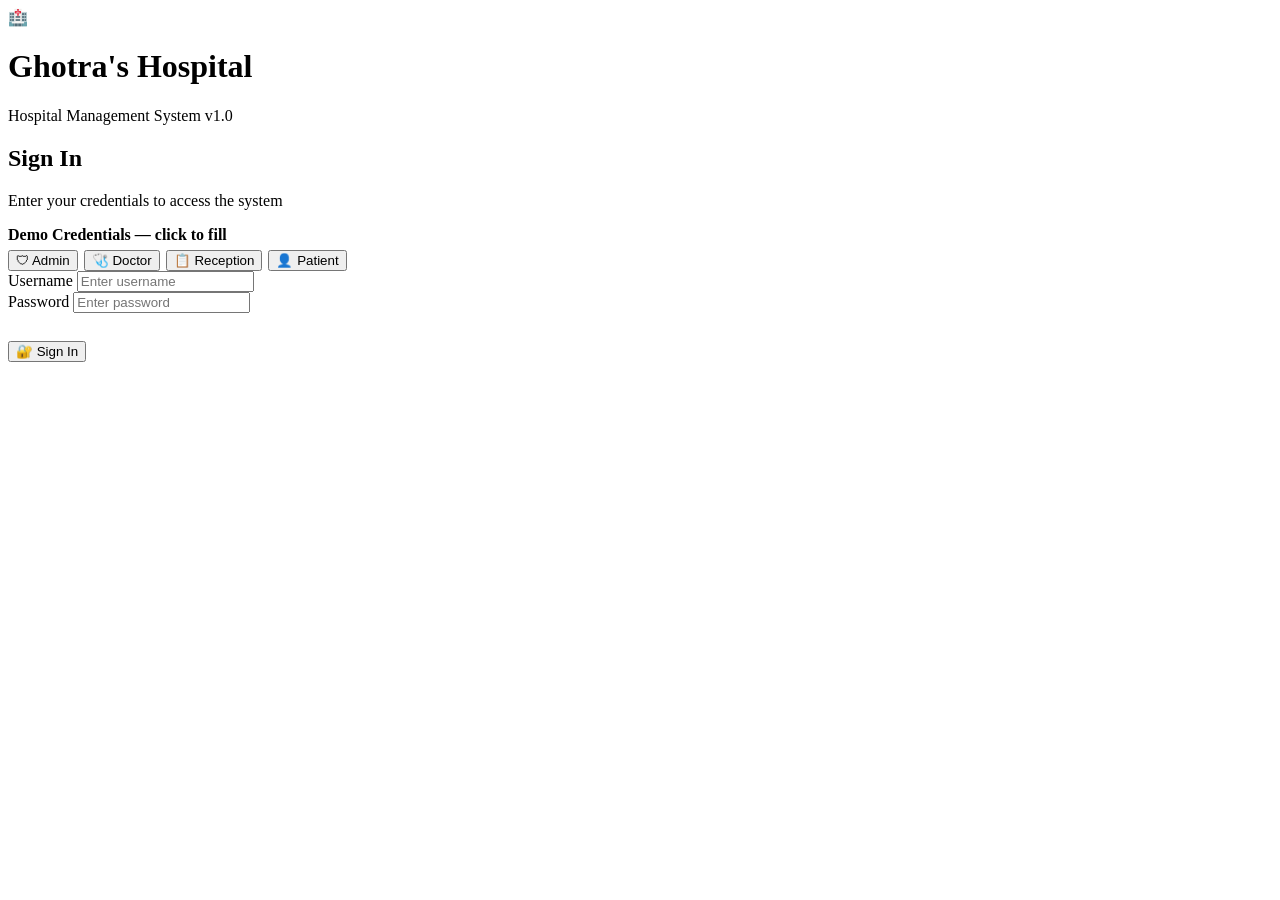
==== index.html @ 7134c450 "Add files via upload" ====
<!DOCTYPE html>
<html lang="en">
<head>
  <meta charset="UTF-8">
  <meta name="viewport" content="width=device-width, initial-scale=1.0">
  <title>Ghotra's Hospital — HMS</title>
  <meta name="description" content="Ghotra's Hospital Management System — managing patients, doctors, appointments and billing.">
  <link rel="stylesheet" href="css/style.css">
</head>
<body>

<!-- ═══════════════════ LOGIN ═══════════════════ -->
<div id="login-screen">
  <div class="login-card">
    <div class="login-logo">
      <div class="logo-icon">🏥</div>
      <div>
        <h1>Ghotra's Hospital</h1>
        <span>Hospital Management System v1.0</span>
      </div>
    </div>
    <h2>Sign In</h2>
    <p>Enter your credentials to access the system</p>

    <div class="demo-creds">
      <strong>Demo Credentials — click to fill</strong>
      <div style="display:flex;flex-wrap:wrap;gap:6px;margin-top:6px">
        <button class="btn btn-outline btn-sm demo-btn" data-user="admin"     data-pass="admin123">🛡 Admin</button>
        <button class="btn btn-outline btn-sm demo-btn" data-user="dr.sharma" data-pass="doctor123">🩺 Doctor</button>
        <button class="btn btn-outline btn-sm demo-btn" data-user="reception" data-pass="reception123">📋 Reception</button>
        <button class="btn btn-outline btn-sm demo-btn" data-user="patient1"  data-pass="patient123">👤 Patient</button>
      </div>
    </div>

    <form id="login-form">
      <div class="form-group">
        <label for="login-username">Username</label>
        <input id="login-username" class="form-control" type="text" placeholder="Enter username" autocomplete="username">
      </div>
      <div class="form-group">
        <label for="login-password">Password</label>
        <input id="login-password" class="form-control" type="password" placeholder="Enter password" autocomplete="current-password">
      </div>
      <div id="login-error" style="color:var(--danger);font-size:13px;margin-bottom:10px;min-height:18px"></div>
      <button type="submit" class="btn btn-primary btn-full">🔐 Sign In</button>
    </form>
  </div>
</div>

<!-- ═══════════════════ MAIN APP ═══════════════════ -->
<div id="main-app" style="display:none">

  <!-- Sidebar -->
  <nav id="sidebar"></nav>

  <!-- Topbar -->
  <header id="topbar">
    <button id="menu-toggle" class="btn btn-outline btn-sm" style="display:none" aria-label="Menu">☰</button>
    <span class="topbar-title">🏥 Ghotra's Hospital</span>
    <div class="topbar-actions">
      <span style="font-size:13px;color:var(--muted)">Logged in as:</span>
      <span id="topbar-user" style="font-size:13px;font-weight:600;color:var(--primary)"></span>
    </div>
  </header>

  <!-- Page Content -->
  <main id="content"></main>
</div>

<!-- Toast Container -->
<div id="toast-container"></div>

<!-- Scripts — order matters -->
<script src="js/data.js"></script>
<script src="js/auth.js"></script>
<script src="js/views_admin.js"></script>
<script src="js/views_doctor_recep.js"></script>
<script src="js/views_patient_bridge.js"></script>
<script src="js/app.js"></script>
</body>
</html>
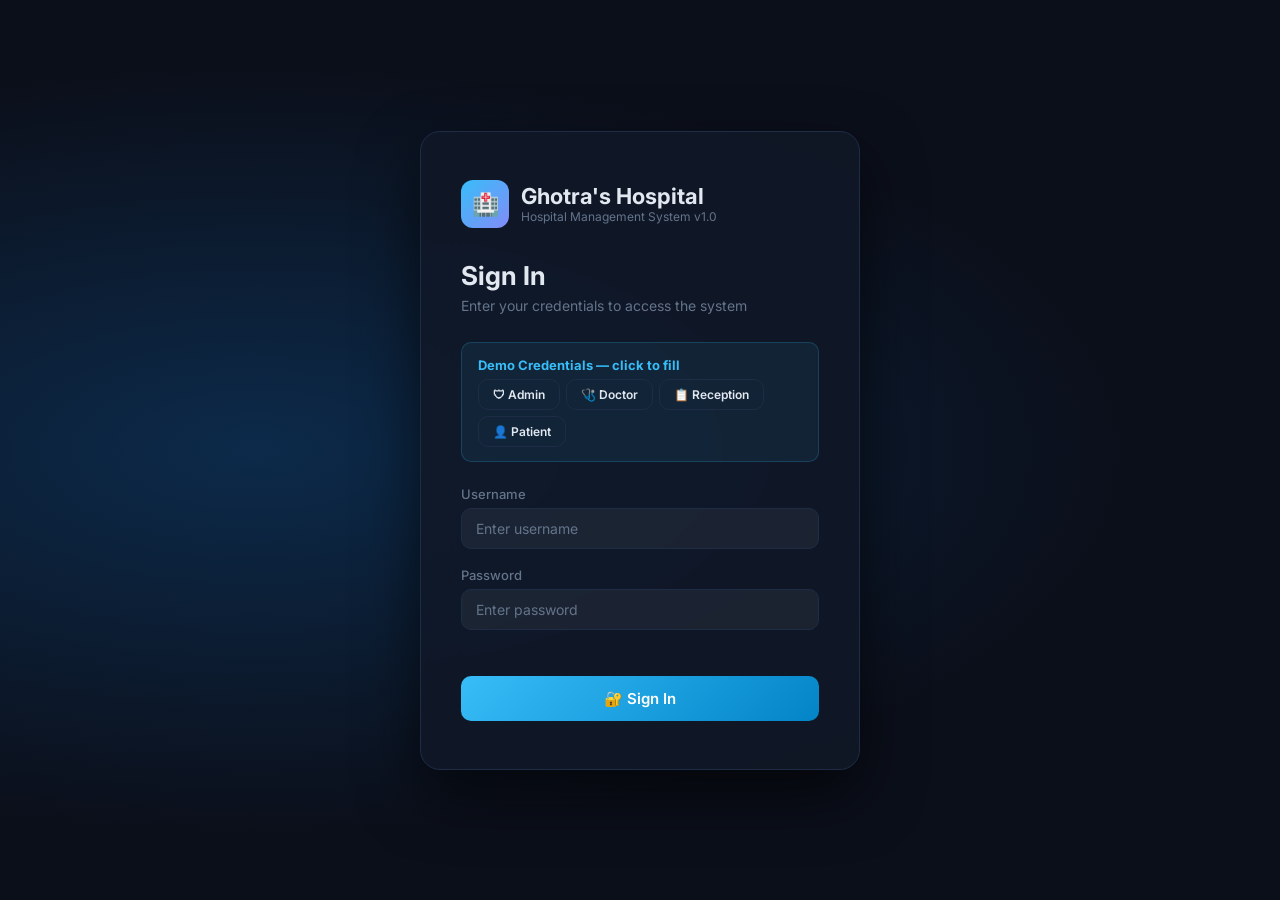
==== commit 1bd90136: "Add files via upload" ====
--- a/index.html
+++ b/index.html
@@ -1,81 +1,2349 @@
-<!DOCTYPE html>
+﻿<!DOCTYPE html>
 <html lang="en">
+
 <head>
   <meta charset="UTF-8">
   <meta name="viewport" content="width=device-width, initial-scale=1.0">
   <title>Ghotra's Hospital — HMS</title>
-  <meta name="description" content="Ghotra's Hospital Management System — managing patients, doctors, appointments and billing.">
-  <link rel="stylesheet" href="css/style.css">
+  <meta name="description" content="Ghotra's Hospital Management System">
+  <style>
+    @import url('https://fonts.googleapis.com/css2?family=Inter:wght@300;400;500;600;700;800&display=swap');
+
+    *,
+    *::before,
+    *::after {
+      box-sizing: border-box;
+      margin: 0;
+      padding: 0;
+    }
+
+    :root {
+      --bg: #0b0f1a;
+      --surface: #111827;
+      --surface2: #1a2236;
+      --border: #1e2d45;
+      --primary: #38bdf8;
+      --primary-d: #0284c7;
+      --accent: #818cf8;
+      --success: #34d399;
+      --warning: #fbbf24;
+      --danger: #f87171;
+      --text: #e2e8f0;
+      --muted: #64748b;
+      --sidebar-w: 240px;
+    }
+
+    body {
+      font-family: 'Inter', sans-serif;
+      background: var(--bg);
+      color: var(--text);
+      min-height: 100vh;
+    }
+
+    /* â”€â”€ Login â”€â”€â”€â”€â”€â”€â”€â”€â”€â”€â”€â”€â”€â”€â”€â”€â”€â”€â”€â”€â”€â”€â”€â”€â”€â”€â”€â”€â”€â”€â”€â”€â”€â”€â”€â”€â”€â”€â”€ */
+    #login-screen {
+      min-height: 100vh;
+      display: flex;
+      align-items: center;
+      justify-content: center;
+      background: radial-gradient(ellipse at 20% 50%, #0c2a4a 0%, #0b0f1a 60%),
+        radial-gradient(ellipse at 80% 20%, #1a103a 0%, transparent 60%);
+    }
+
+    .login-card {
+      background: rgba(17, 24, 39, 0.85);
+      border: 1px solid var(--border);
+      border-radius: 20px;
+      padding: 48px 40px;
+      width: 100%;
+      max-width: 440px;
+      backdrop-filter: blur(20px);
+      box-shadow: 0 25px 60px rgba(0, 0, 0, 0.6);
+    }
+
+    .login-logo {
+      display: flex;
+      align-items: center;
+      gap: 12px;
+      margin-bottom: 32px;
+    }
+
+    .login-logo .logo-icon {
+      width: 48px;
+      height: 48px;
+      background: linear-gradient(135deg, var(--primary), var(--accent));
+      border-radius: 12px;
+      display: flex;
+      align-items: center;
+      justify-content: center;
+      font-size: 22px;
+    }
+
+    .login-logo h1 {
+      font-size: 22px;
+      font-weight: 700;
+      color: var(--text);
+    }
+
+    .login-logo span {
+      font-size: 12px;
+      color: var(--muted);
+      display: block;
+    }
+
+    .login-card h2 {
+      font-size: 26px;
+      font-weight: 700;
+      margin-bottom: 6px;
+    }
+
+    .login-card p {
+      color: var(--muted);
+      font-size: 14px;
+      margin-bottom: 28px;
+    }
+
+    .demo-creds {
+      background: rgba(56, 189, 248, 0.07);
+      border: 1px solid rgba(56, 189, 248, 0.2);
+      border-radius: 10px;
+      padding: 14px 16px;
+      margin-bottom: 24px;
+      font-size: 13px;
+    }
+
+    .demo-creds strong {
+      color: var(--primary);
+      display: block;
+      margin-bottom: 6px;
+    }
+
+    .demo-creds span {
+      color: var(--muted);
+      line-height: 1.8;
+    }
+
+    .demo-creds code {
+      color: var(--text);
+      background: rgba(255, 255, 255, 0.07);
+      padding: 1px 5px;
+      border-radius: 4px;
+    }
+
+    /* â”€â”€ Forms â”€â”€â”€â”€â”€â”€â”€â”€â”€â”€â”€â”€â”€â”€â”€â”€â”€â”€â”€â”€â”€â”€â”€â”€â”€â”€â”€â”€â”€â”€â”€â”€â”€â”€â”€â”€â”€â”€â”€ */
+    .form-group {
+      margin-bottom: 18px;
+    }
+
+    .form-group label {
+      display: block;
+      font-size: 13px;
+      font-weight: 500;
+      color: var(--muted);
+      margin-bottom: 6px;
+    }
+
+    .form-control {
+      width: 100%;
+      background: rgba(255, 255, 255, 0.05);
+      border: 1px solid var(--border);
+      border-radius: 10px;
+      padding: 11px 14px;
+      color: var(--text);
+      font-size: 14px;
+      font-family: inherit;
+      transition: border-color .2s, box-shadow .2s;
+      outline: none;
+    }
+
+    .form-control:focus {
+      border-color: var(--primary);
+      box-shadow: 0 0 0 3px rgba(56, 189, 248, 0.15);
+    }
+
+    .form-control::placeholder {
+      color: var(--muted);
+    }
+
+    select.form-control option {
+      background: var(--surface);
+    }
+
+    .form-row {
+      display: grid;
+      grid-template-columns: 1fr 1fr;
+      gap: 16px;
+    }
+
+    /* â”€â”€ Buttons â”€â”€â”€â”€â”€â”€â”€â”€â”€â”€â”€â”€â”€â”€â”€â”€â”€â”€â”€â”€â”€â”€â”€â”€â”€â”€â”€â”€â”€â”€â”€â”€â”€â”€â”€â”€â”€â”€ */
+    .btn {
+      display: inline-flex;
+      align-items: center;
+      gap: 7px;
+      padding: 10px 20px;
+      border-radius: 10px;
+      font-size: 14px;
+      font-weight: 600;
+      cursor: pointer;
+      border: none;
+      font-family: inherit;
+      transition: all .2s;
+      text-decoration: none;
+      white-space: nowrap;
+    }
+
+    .btn-primary {
+      background: linear-gradient(135deg, var(--primary), var(--primary-d));
+      color: #fff;
+    }
+
+    .btn-primary:hover {
+      transform: translateY(-1px);
+      box-shadow: 0 6px 20px rgba(56, 189, 248, 0.35);
+    }
+
+    .btn-success {
+      background: linear-gradient(135deg, var(--success), #059669);
+      color: #fff;
+    }
+
+    .btn-success:hover {
+      transform: translateY(-1px);
+      box-shadow: 0 6px 20px rgba(52, 211, 153, 0.35);
+    }
+
+    .btn-danger {
+      background: linear-gradient(135deg, var(--danger), #dc2626);
+      color: #fff;
+    }
+
+    .btn-danger:hover {
+      transform: translateY(-1px);
+      box-shadow: 0 6px 20px rgba(248, 113, 113, 0.35);
+    }
+
+    .btn-warning {
+      background: linear-gradient(135deg, var(--warning), #d97706);
+      color: #111;
+    }
+
+    .btn-outline {
+      background: transparent;
+      border: 1px solid var(--border);
+      color: var(--text);
+    }
+
+    .btn-outline:hover {
+      border-color: var(--primary);
+      color: var(--primary);
+    }
+
+    .btn-sm {
+      padding: 7px 14px;
+      font-size: 12px;
+    }
+
+    .btn-full {
+      width: 100%;
+      justify-content: center;
+      padding: 13px;
+      font-size: 15px;
+    }
+
+    /* â”€â”€ Layout â”€â”€â”€â”€â”€â”€â”€â”€â”€â”€â”€â”€â”€â”€â”€â”€â”€â”€â”€â”€â”€â”€â”€â”€â”€â”€â”€â”€â”€â”€â”€â”€â”€â”€â”€â”€â”€â”€â”€ */
+    #main-app {
+      display: flex;
+      min-height: 100vh;
+    }
+
+    #sidebar {
+      width: var(--sidebar-w);
+      background: var(--surface);
+      border-right: 1px solid var(--border);
+      display: flex;
+      flex-direction: column;
+      position: fixed;
+      top: 0;
+      left: 0;
+      height: 100vh;
+      overflow-y: auto;
+      z-index: 100;
+      transition: transform .3s;
+    }
+
+    .sidebar-logo {
+      padding: 24px 20px 16px;
+      display: flex;
+      align-items: center;
+      gap: 10px;
+      border-bottom: 1px solid var(--border);
+    }
+
+    .sidebar-logo .logo-icon {
+      width: 36px;
+      height: 36px;
+      background: linear-gradient(135deg, var(--primary), var(--accent));
+      border-radius: 9px;
+      display: flex;
+      align-items: center;
+      justify-content: center;
+      font-size: 16px;
+    }
+
+    .sidebar-logo h2 {
+      font-size: 15px;
+      font-weight: 700;
+    }
+
+    .sidebar-logo span {
+      font-size: 10px;
+      color: var(--muted);
+      display: block;
+    }
+
+    .sidebar-section {
+      padding: 16px 12px 4px;
+    }
+
+    .sidebar-section-label {
+      font-size: 10px;
+      font-weight: 700;
+      color: var(--muted);
+      text-transform: uppercase;
+      letter-spacing: .08em;
+      padding: 0 8px 8px;
+    }
+
+    .nav-link {
+      display: flex;
+      align-items: center;
+      gap: 10px;
+      padding: 10px 12px;
+      border-radius: 9px;
+      color: var(--muted);
+      font-size: 13.5px;
+      font-weight: 500;
+      cursor: pointer;
+      transition: all .2s;
+      border: none;
+      background: none;
+      width: 100%;
+      text-align: left;
+    }
+
+    .nav-link:hover {
+      background: rgba(255, 255, 255, 0.05);
+      color: var(--text);
+    }
+
+    .nav-link.active {
+      background: rgba(56, 189, 248, 0.12);
+      color: var(--primary);
+    }
+
+    .nav-link .nav-icon {
+      font-size: 16px;
+      width: 20px;
+      text-align: center;
+    }
+
+    .sidebar-bottom {
+      margin-top: auto;
+      padding: 16px 12px;
+      border-top: 1px solid var(--border);
+    }
+
+    .user-card {
+      display: flex;
+      align-items: center;
+      gap: 10px;
+      padding: 8px;
+      border-radius: 9px;
+    }
+
+    .user-avatar {
+      width: 36px;
+      height: 36px;
+      border-radius: 50%;
+      background: linear-gradient(135deg, var(--primary), var(--accent));
+      display: flex;
+      align-items: center;
+      justify-content: center;
+      font-size: 14px;
+      font-weight: 700;
+      flex-shrink: 0;
+    }
+
+    .user-info .user-name {
+      font-size: 13px;
+      font-weight: 600;
+    }
+
+    .user-info .user-role {
+      font-size: 11px;
+      color: var(--muted);
+      text-transform: capitalize;
+    }
+
+    #topbar {
+      position: fixed;
+      top: 0;
+      left: var(--sidebar-w);
+      right: 0;
+      height: 64px;
+      background: rgba(11, 15, 26, 0.85);
+      backdrop-filter: blur(12px);
+      border-bottom: 1px solid var(--border);
+      display: flex;
+      align-items: center;
+      padding: 0 28px;
+      gap: 16px;
+      z-index: 50;
+    }
+
+    .topbar-title {
+      font-size: 18px;
+      font-weight: 700;
+      flex: 1;
+    }
+
+    .topbar-actions {
+      display: flex;
+      align-items: center;
+      gap: 12px;
+    }
+
+    #content {
+      margin-left: var(--sidebar-w);
+      margin-top: 64px;
+      padding: 28px;
+      flex: 1;
+    }
+
+    /* â”€â”€ Cards â”€â”€â”€â”€â”€â”€â”€â”€â”€â”€â”€â”€â”€â”€â”€â”€â”€â”€â”€â”€â”€â”€â”€â”€â”€â”€â”€â”€â”€â”€â”€â”€â”€â”€â”€â”€â”€â”€â”€â”€ */
+    .card {
+      background: var(--surface);
+      border: 1px solid var(--border);
+      border-radius: 14px;
+      padding: 24px;
+      margin-bottom: 20px;
+    }
+
+    .card-header {
+      display: flex;
+      align-items: center;
+      justify-content: space-between;
+      margin-bottom: 20px;
+    }
+
+    .card-title {
+      font-size: 16px;
+      font-weight: 700;
+    }
+
+    .stat-grid {
+      display: grid;
+      grid-template-columns: repeat(auto-fit, minmax(200px, 1fr));
+      gap: 16px;
+      margin-bottom: 24px;
+    }
+
+    .stat-card {
+      background: var(--surface);
+      border: 1px solid var(--border);
+      border-radius: 14px;
+      padding: 22px;
+      display: flex;
+      align-items: center;
+      gap: 16px;
+      transition: transform .2s;
+    }
+
+    .stat-card:hover {
+      transform: translateY(-2px);
+    }
+
+    .stat-icon {
+      width: 52px;
+      height: 52px;
+      border-radius: 12px;
+      display: flex;
+      align-items: center;
+      justify-content: center;
+      font-size: 22px;
+      flex-shrink: 0;
+    }
+
+    .stat-icon.blue {
+      background: rgba(56, 189, 248, 0.15);
+    }
+
+    .stat-icon.purple {
+      background: rgba(129, 140, 248, 0.15);
+    }
+
+    .stat-icon.green {
+      background: rgba(52, 211, 153, 0.15);
+    }
+
+    .stat-icon.yellow {
+      background: rgba(251, 191, 36, 0.15);
+    }
+
+    .stat-icon.red {
+      background: rgba(248, 113, 113, 0.15);
+    }
+
+    .stat-val {
+      font-size: 28px;
+      font-weight: 800;
+    }
+
+    .stat-label {
+      font-size: 12px;
+      color: var(--muted);
+      margin-top: 2px;
+    }
+
+    /* â”€â”€ Tables â”€â”€â”€â”€â”€â”€â”€â”€â”€â”€â”€â”€â”€â”€â”€â”€â”€â”€â”€â”€â”€â”€â”€â”€â”€â”€â”€â”€â”€â”€â”€â”€â”€â”€â”€â”€â”€â”€â”€ */
+    .table-wrap {
+      overflow-x: auto;
+    }
+
+    table {
+      width: 100%;
+      border-collapse: collapse;
+      font-size: 13.5px;
+    }
+
+    th {
+      padding: 10px 14px;
+      text-align: left;
+      font-size: 11px;
+      font-weight: 700;
+      color: var(--muted);
+      text-transform: uppercase;
+      letter-spacing: .06em;
+      border-bottom: 1px solid var(--border);
+      white-space: nowrap;
+    }
+
+    td {
+      padding: 12px 14px;
+      border-bottom: 1px solid rgba(30, 45, 69, 0.6);
+      vertical-align: middle;
+    }
+
+    tr:last-child td {
+      border-bottom: none;
+    }
+
+    tr:hover td {
+      background: rgba(255, 255, 255, 0.02);
+    }
+
+    .search-bar {
+      display: flex;
+      align-items: center;
+      gap: 10px;
+      margin-bottom: 18px;
+    }
+
+    .search-input-wrap {
+      position: relative;
+      flex: 1;
+      max-width: 340px;
+    }
+
+    .search-input-wrap input {
+      width: 100%;
+      background: rgba(255, 255, 255, 0.05);
+      border: 1px solid var(--border);
+      border-radius: 9px;
+      padding: 9px 14px 9px 36px;
+      color: var(--text);
+      font-size: 13.5px;
+      font-family: inherit;
+      outline: none;
+      transition: border-color .2s;
+    }
+
+    .search-input-wrap input:focus {
+      border-color: var(--primary);
+    }
+
+    .search-input-wrap .search-icon {
+      position: absolute;
+      left: 11px;
+      top: 50%;
+      transform: translateY(-50%);
+      color: var(--muted);
+      font-size: 14px;
+    }
+
+    /* â”€â”€ Badges â”€â”€â”€â”€â”€â”€â”€â”€â”€â”€â”€â”€â”€â”€â”€â”€â”€â”€â”€â”€â”€â”€â”€â”€â”€â”€â”€â”€â”€â”€â”€â”€â”€â”€â”€â”€â”€â”€â”€ */
+    .badge {
+      display: inline-block;
+      padding: 3px 10px;
+      border-radius: 20px;
+      font-size: 11px;
+      font-weight: 600;
+    }
+
+    .badge-blue {
+      background: rgba(56, 189, 248, 0.15);
+      color: var(--primary);
+    }
+
+    .badge-green {
+      background: rgba(52, 211, 153, 0.15);
+      color: var(--success);
+    }
+
+    .badge-yellow {
+      background: rgba(251, 191, 36, 0.15);
+      color: var(--warning);
+    }
+
+    .badge-red {
+      background: rgba(248, 113, 113, 0.15);
+      color: var(--danger);
+    }
+
+    .badge-purple {
+      background: rgba(129, 140, 248, 0.15);
+      color: var(--accent);
+    }
+
+    .badge-gray {
+      background: rgba(100, 116, 139, 0.15);
+      color: var(--muted);
+    }
+
+    /* â”€â”€ Modals â”€â”€â”€â”€â”€â”€â”€â”€â”€â”€â”€â”€â”€â”€â”€â”€â”€â”€â”€â”€â”€â”€â”€â”€â”€â”€â”€â”€â”€â”€â”€â”€â”€â”€â”€â”€â”€â”€â”€ */
+    .modal-overlay {
+      position: fixed;
+      inset: 0;
+      background: rgba(0, 0, 0, 0.65);
+      backdrop-filter: blur(4px);
+      display: none;
+      align-items: center;
+      justify-content: center;
+      z-index: 1000;
+      padding: 20px;
+    }
+
+    .modal-overlay.active {
+      display: flex;
+      animation: fadeIn .2s ease;
+    }
+
+    .modal-box {
+      background: var(--surface);
+      border: 1px solid var(--border);
+      border-radius: 16px;
+      padding: 28px;
+      width: 100%;
+      max-width: 560px;
+      max-height: 90vh;
+      overflow-y: auto;
+      animation: slideUp .25s ease;
+    }
+
+    .modal-box.wide {
+      max-width: 720px;
+    }
+
+    .modal-header {
+      display: flex;
+      align-items: center;
+      justify-content: space-between;
+      margin-bottom: 22px;
+    }
+
+    .modal-header h3 {
+      font-size: 18px;
+      font-weight: 700;
+    }
+
+    .modal-close {
+      background: none;
+      border: none;
+      color: var(--muted);
+      font-size: 20px;
+      cursor: pointer;
+      padding: 4px;
+      border-radius: 6px;
+      transition: color .2s;
+    }
+
+    .modal-close:hover {
+      color: var(--text);
+    }
+
+    .modal-actions {
+      display: flex;
+      gap: 10px;
+      justify-content: flex-end;
+      margin-top: 24px;
+    }
+
+    .confirm-box {
+      max-width: 380px;
+      text-align: center;
+    }
+
+    .confirm-icon {
+      font-size: 40px;
+      margin-bottom: 12px;
+    }
+
+    .confirm-box h3 {
+      margin-bottom: 8px;
+    }
+
+    .confirm-box p {
+      color: var(--muted);
+      font-size: 14px;
+      margin-bottom: 4px;
+    }
+
+    /* â”€â”€ Toasts â”€â”€â”€â”€â”€â”€â”€â”€â”€â”€â”€â”€â”€â”€â”€â”€â”€â”€â”€â”€â”€â”€â”€â”€â”€â”€â”€â”€â”€â”€â”€â”€â”€â”€â”€â”€â”€â”€â”€ */
+    #toast-container {
+      position: fixed;
+      bottom: 24px;
+      right: 24px;
+      z-index: 9999;
+      display: flex;
+      flex-direction: column;
+      gap: 8px;
+    }
+
+    .toast {
+      display: flex;
+      align-items: center;
+      gap: 10px;
+      padding: 12px 18px;
+      background: var(--surface2);
+      border: 1px solid var(--border);
+      border-radius: 10px;
+      font-size: 13.5px;
+      font-weight: 500;
+      min-width: 240px;
+      box-shadow: 0 8px 24px rgba(0, 0, 0, 0.4);
+      transform: translateX(120%);
+      transition: transform .3s ease;
+      pointer-events: none;
+    }
+
+    .toast.show {
+      transform: translateX(0);
+    }
+
+    .toast-success {
+      border-left: 3px solid var(--success);
+    }
+
+    .toast-error {
+      border-left: 3px solid var(--danger);
+    }
+
+    .toast-info {
+      border-left: 3px solid var(--primary);
+    }
+
+    .toast-icon {
+      font-size: 16px;
+    }
+
+    /* â”€â”€ Detail View â”€â”€â”€â”€â”€â”€â”€â”€â”€â”€â”€â”€â”€â”€â”€â”€â”€â”€â”€â”€â”€â”€â”€â”€â”€â”€â”€â”€â”€â”€â”€â”€â”€â”€ */
+    .detail-grid {
+      display: grid;
+      grid-template-columns: 1fr 1fr;
+      gap: 16px;
+    }
+
+    .detail-item label {
+      font-size: 11px;
+      font-weight: 700;
+      color: var(--muted);
+      text-transform: uppercase;
+      letter-spacing: .06em;
+      display: block;
+      margin-bottom: 4px;
+    }
+
+    .detail-item span {
+      font-size: 14px;
+      color: var(--text);
+    }
+
+    .detail-divider {
+      grid-column: 1/-1;
+      border: none;
+      border-top: 1px solid var(--border);
+      margin: 4px 0;
+    }
+
+    .record-card {
+      background: var(--surface2);
+      border: 1px solid var(--border);
+      border-radius: 12px;
+      padding: 18px;
+      margin-bottom: 12px;
+    }
+
+    .record-card-header {
+      display: flex;
+      align-items: center;
+      justify-content: space-between;
+      margin-bottom: 12px;
+    }
+
+    /* â”€â”€ Page Titles â”€â”€â”€â”€â”€â”€â”€â”€â”€â”€â”€â”€â”€â”€â”€â”€â”€â”€â”€â”€â”€â”€â”€â”€â”€â”€â”€â”€â”€â”€â”€â”€â”€â”€ */
+    .page-header {
+      margin-bottom: 24px;
+    }
+
+    .page-header h1 {
+      font-size: 24px;
+      font-weight: 800;
+      margin-bottom: 4px;
+    }
+
+    .page-header p {
+      color: var(--muted);
+      font-size: 14px;
+    }
+
+    /* â”€â”€ Empty State â”€â”€â”€â”€â”€â”€â”€â”€â”€â”€â”€â”€â”€â”€â”€â”€â”€â”€â”€â”€â”€â”€â”€â”€â”€â”€â”€â”€â”€â”€â”€â”€â”€â”€ */
+    .empty-state {
+      text-align: center;
+      padding: 48px 24px;
+    }
+
+    .empty-state .empty-icon {
+      font-size: 48px;
+      margin-bottom: 12px;
+    }
+
+    .empty-state h3 {
+      font-weight: 600;
+      margin-bottom: 6px;
+    }
+
+    .empty-state p {
+      color: var(--muted);
+      font-size: 14px;
+    }
+
+    /* â”€â”€ Section tabs â”€â”€â”€â”€â”€â”€â”€â”€â”€â”€â”€â”€â”€â”€â”€â”€â”€â”€â”€â”€â”€â”€â”€â”€â”€â”€â”€â”€â”€â”€â”€â”€â”€ */
+    .tabs {
+      display: flex;
+      gap: 4px;
+      background: var(--surface2);
+      border-radius: 10px;
+      padding: 4px;
+      margin-bottom: 20px;
+      width: fit-content;
+    }
+
+    .tab-btn {
+      padding: 8px 18px;
+      border-radius: 7px;
+      border: none;
+      background: none;
+      color: var(--muted);
+      font-size: 13px;
+      font-weight: 500;
+      cursor: pointer;
+      transition: all .2s;
+      font-family: inherit;
+    }
+
+    .tab-btn.active {
+      background: var(--surface);
+      color: var(--text);
+      box-shadow: 0 1px 4px rgba(0, 0, 0, 0.3);
+    }
+
+    /* â”€â”€ Animations â”€â”€â”€â”€â”€â”€â”€â”€â”€â”€â”€â”€â”€â”€â”€â”€â”€â”€â”€â”€â”€â”€â”€â”€â”€â”€â”€â”€â”€â”€â”€â”€â”€â”€â”€ */
+    @keyframes fadeIn {
+      from {
+        opacity: 0;
+      }
+
+      to {
+        opacity: 1;
+      }
+    }
+
+    @keyframes slideUp {
+      from {
+        transform: translateY(20px);
+        opacity: 0;
+      }
+
+      to {
+        transform: translateY(0);
+        opacity: 1;
+      }
+    }
+
+    @keyframes spin {
+      to {
+        transform: rotate(360deg);
+      }
+    }
+
+    .fade-in {
+      animation: fadeIn .3s ease;
+    }
+
+    /* â”€â”€ Responsive â”€â”€â”€â”€â”€â”€â”€â”€â”€â”€â”€â”€â”€â”€â”€â”€â”€â”€â”€â”€â”€â”€â”€â”€â”€â”€â”€â”€â”€â”€â”€â”€â”€â”€â”€ */
+    @media (max-width:768px) {
+      :root {
+        --sidebar-w: 0px;
+      }
+
+      #sidebar {
+        transform: translateX(-240px);
+        width: 240px;
+      }
+
+      #sidebar.open {
+        transform: translateX(0);
+      }
+
+      #topbar {
+        left: 0;
+      }
+
+      #content {
+        margin-left: 0;
+        padding: 16px;
+      }
+
+      .form-row {
+        grid-template-columns: 1fr;
+      }
+
+      .detail-grid {
+        grid-template-columns: 1fr;
+      }
+    }
+  </style>
 </head>
+
 <body>
 
-<!-- ═══════════════════ LOGIN ═══════════════════ -->
-<div id="login-screen">
-  <div class="login-card">
-    <div class="login-logo">
-      <div class="logo-icon">🏥</div>
-      <div>
-        <h1>Ghotra's Hospital</h1>
-        <span>Hospital Management System v1.0</span>
-      </div>
-    </div>
-    <h2>Sign In</h2>
-    <p>Enter your credentials to access the system</p>
-
-    <div class="demo-creds">
-      <strong>Demo Credentials — click to fill</strong>
-      <div style="display:flex;flex-wrap:wrap;gap:6px;margin-top:6px">
-        <button class="btn btn-outline btn-sm demo-btn" data-user="admin"     data-pass="admin123">🛡 Admin</button>
-        <button class="btn btn-outline btn-sm demo-btn" data-user="dr.sharma" data-pass="doctor123">🩺 Doctor</button>
-        <button class="btn btn-outline btn-sm demo-btn" data-user="reception" data-pass="reception123">📋 Reception</button>
-        <button class="btn btn-outline btn-sm demo-btn" data-user="patient1"  data-pass="patient123">👤 Patient</button>
-      </div>
-    </div>
-
-    <form id="login-form">
-      <div class="form-group">
-        <label for="login-username">Username</label>
-        <input id="login-username" class="form-control" type="text" placeholder="Enter username" autocomplete="username">
-      </div>
-      <div class="form-group">
-        <label for="login-password">Password</label>
-        <input id="login-password" class="form-control" type="password" placeholder="Enter password" autocomplete="current-password">
-      </div>
-      <div id="login-error" style="color:var(--danger);font-size:13px;margin-bottom:10px;min-height:18px"></div>
-      <button type="submit" class="btn btn-primary btn-full">🔐 Sign In</button>
-    </form>
+  <div id="login-screen">
+    <div class="login-card">
+      <div class="login-logo">
+        <div class="logo-icon">🏥</div>
+        <div>
+          <h1>Ghotra's Hospital</h1><span>Hospital Management System v1.0</span>
+        </div>
+      </div>
+      <h2>Sign In</h2>
+      <p>Enter your credentials to access the system</p>
+      <div class="demo-creds">
+        <strong>Demo Credentials — click to fill</strong>
+        <div style="display:flex;flex-wrap:wrap;gap:6px;margin-top:6px">
+          <button class="btn btn-outline btn-sm demo-btn" data-user="admin" data-pass="admin123">🛡 Admin</button>
+          <button class="btn btn-outline btn-sm demo-btn" data-user="dr.sharma" data-pass="doctor123">🩺 Doctor</button>
+          <button class="btn btn-outline btn-sm demo-btn" data-user="reception" data-pass="reception123">📋
+            Reception</button>
+          <button class="btn btn-outline btn-sm demo-btn" data-user="patient1" data-pass="patient123">👤
+            Patient</button>
+        </div>
+      </div>
+      <form id="login-form">
+        <div class="form-group">
+          <label for="login-username">Username</label>
+          <input id="login-username" class="form-control" type="text" placeholder="Enter username" autocomplete="off">
+        </div>
+        <div class="form-group">
+          <label for="login-password">Password</label>
+          <input id="login-password" class="form-control" type="password" placeholder="Enter password"
+            autocomplete="off">
+        </div>
+        <div id="login-error" style="color:var(--danger);font-size:13px;margin-bottom:10px;min-height:18px"></div>
+        <button type="submit" class="btn btn-primary btn-full">🔐 Sign In</button>
+      </form>
+    </div>
   </div>
-</div>
-
-<!-- ═══════════════════ MAIN APP ═══════════════════ -->
-<div id="main-app" style="display:none">
-
-  <!-- Sidebar -->
-  <nav id="sidebar"></nav>
-
-  <!-- Topbar -->
-  <header id="topbar">
-    <button id="menu-toggle" class="btn btn-outline btn-sm" style="display:none" aria-label="Menu">☰</button>
-    <span class="topbar-title">🏥 Ghotra's Hospital</span>
-    <div class="topbar-actions">
-      <span style="font-size:13px;color:var(--muted)">Logged in as:</span>
-      <span id="topbar-user" style="font-size:13px;font-weight:600;color:var(--primary)"></span>
-    </div>
-  </header>
-
-  <!-- Page Content -->
-  <main id="content"></main>
-</div>
-
-<!-- Toast Container -->
-<div id="toast-container"></div>
-
-<!-- Scripts — order matters -->
-<script src="js/data.js"></script>
-<script src="js/auth.js"></script>
-<script src="js/views_admin.js"></script>
-<script src="js/views_doctor_recep.js"></script>
-<script src="js/views_patient_bridge.js"></script>
-<script src="js/app.js"></script>
+
+  <div id="main-app" style="display:none">
+    <nav id="sidebar"></nav>
+    <header id="topbar">
+      <button id="menu-toggle" class="btn btn-outline btn-sm" style="display:none" aria-label="Menu">☰</button>
+      <span class="topbar-title">🏥 Ghotra's Hospital</span>
+      <div class="topbar-actions">
+        <span style="font-size:13px;color:var(--muted)">Logged in as:</span>
+        <span id="topbar-user" style="font-size:13px;font-weight:600;color:var(--primary)"></span>
+      </div>
+    </header>
+    <main id="content"></main>
+  </div>
+
+  <div id="toast-container"></div>
+
+  <script>
+    'use strict';
+
+    const DB = {
+      init() {
+        if (!localStorage.getItem('hms_seeded')) {
+          this._seed();
+          localStorage.setItem('hms_seeded', '1');
+        }
+      },
+
+      reset() {
+        ['users', 'doctors', 'patients', 'appointments', 'records', 'bills'].forEach(k => localStorage.removeItem(`hms_${k}`));
+        localStorage.removeItem('hms_seeded');
+        this.init();
+      },
+
+      _seed() {
+        this.save('users', [
+          { id: 'u001', username: 'admin', password: 'admin123', role: 'admin', name: 'System Administrator', email: 'admin@hms.com' },
+          { id: 'u002', username: 'dr.sharma', password: 'doctor123', role: 'doctor', name: 'Dr. Rajesh Sharma', email: 'dr.sharma@hms.com', doctorId: 'd001' },
+          { id: 'u003', username: 'dr.gupta', password: 'doctor123', role: 'doctor', name: 'Dr. Priya Gupta', email: 'dr.gupta@hms.com', doctorId: 'd002' },
+          { id: 'u004', username: 'reception', password: 'reception123', role: 'receptionist', name: 'Anita Singh', email: 'reception@hms.com' },
+          { id: 'u005', username: 'patient1', password: 'patient123', role: 'patient', name: 'Rahul Kumar', email: 'rahul@email.com', patientId: 'P001' },
+          { id: 'u006', username: 'patient2', password: 'patient123', role: 'patient', name: 'Sneha Patel', email: 'sneha@email.com', patientId: 'P002' },
+        ]);
+        this.save('doctors', [
+          { id: 'd001', name: 'Dr. Rajesh Sharma', specialization: 'Cardiology', contact: '9876543210', email: 'dr.sharma@hms.com', fee: 500, status: 'Active', joinDate: '2020-01-15' },
+          { id: 'd002', name: 'Dr. Priya Gupta', specialization: 'Neurology', contact: '9876543211', email: 'dr.gupta@hms.com', fee: 600, status: 'Active', joinDate: '2019-06-10' },
+          { id: 'd003', name: 'Dr. Amit Verma', specialization: 'Orthopedics', contact: '9876543212', email: 'dr.verma@hms.com', fee: 450, status: 'Active', joinDate: '2021-03-20' },
+          { id: 'd004', name: 'Dr. Sonal Mehta', specialization: 'Pediatrics', contact: '9876543213', email: 'dr.mehta@hms.com', fee: 400, status: 'Active', joinDate: '2022-07-05' },
+        ]);
+        this.save('patients', [
+          { id: 'P001', name: 'Rahul Kumar', address: '123 MG Road, Delhi', contact: '9876500001', email: 'rahul@email.com', aadhaar: '123456789012', dob: '1990-05-15', gender: 'Male', bloodGroup: 'O+', registeredOn: '2024-01-10' },
+          { id: 'P002', name: 'Sneha Patel', address: '456 Park Street, Mumbai', contact: '9876500002', email: 'sneha@email.com', aadhaar: '987654321098', dob: '1985-08-22', gender: 'Female', bloodGroup: 'B+', registeredOn: '2024-02-15' },
+          { id: 'P003', name: 'Arun Sharma', address: '789 Anna Nagar, Chennai', contact: '9876500003', email: 'arun@email.com', aadhaar: '567812345678', dob: '1978-12-03', gender: 'Male', bloodGroup: 'A+', registeredOn: '2024-03-20' },
+        ]);
+        this.save('appointments', [
+          { id: 'A001', patientId: 'P001', patientName: 'Rahul Kumar', doctorId: 'd001', doctorName: 'Dr. Rajesh Sharma', date: '2026-04-28', time: '10:00', status: 'Scheduled', reason: 'Chest pain checkup' },
+          { id: 'A002', patientId: 'P002', patientName: 'Sneha Patel', doctorId: 'd002', doctorName: 'Dr. Priya Gupta', date: '2026-04-28', time: '11:30', status: 'Scheduled', reason: 'Migraine headache' },
+          { id: 'A003', patientId: 'P003', patientName: 'Arun Sharma', doctorId: 'd001', doctorName: 'Dr. Rajesh Sharma', date: '2026-04-27', time: '09:00', status: 'Completed', reason: 'Follow-up visit' },
+        ]);
+        this.save('records', [
+          { id: 'MR001', patientId: 'P001', doctorId: 'd001', doctorName: 'Dr. Rajesh Sharma', date: '2024-03-10', diagnosis: 'Mild hypertension', prescription: 'Amlodipine 5mg once daily\nLifestyle modifications', notes: 'Follow up after 2 weeks.' },
+          { id: 'MR002', patientId: 'P002', doctorId: 'd002', doctorName: 'Dr. Priya Gupta', date: '2024-04-05', diagnosis: 'Tension headache', prescription: 'Paracetamol 500mg as needed\nRest and hydration', notes: 'Reduce screen time.' },
+        ]);
+        this.save('bills', [
+          { id: 'B001', patientId: 'P001', patientName: 'Rahul Kumar', appointmentId: 'A001', consultationFee: 500, medicationCharges: 200, otherCharges: 100, total: 800, status: 'Pending', date: '2026-04-28' },
+          { id: 'B002', patientId: 'P003', patientName: 'Arun Sharma', appointmentId: 'A003', consultationFee: 500, medicationCharges: 150, otherCharges: 50, total: 700, status: 'Paid', date: '2026-04-27' },
+        ]);
+      },
+
+      getAll(key) { return JSON.parse(localStorage.getItem(`hms_${key}`) || '[]'); },
+      save(key, data) { localStorage.setItem(`hms_${key}`, JSON.stringify(data)); },
+      getById(key, id) { return this.getAll(key).find(i => i.id === id) || null; },
+
+      add(key, item) {
+        const arr = this.getAll(key);
+        arr.push(item);
+        this.save(key, arr);
+        return item;
+      },
+      update(key, id, updates) {
+        const arr = this.getAll(key);
+        const idx = arr.findIndex(i => i.id === id);
+        if (idx !== -1) { arr[idx] = { ...arr[idx], ...updates }; this.save(key, arr); return arr[idx]; }
+        return null;
+      },
+      delete(key, id) { this.save(key, this.getAll(key).filter(i => i.id !== id)); },
+
+      genId(prefix) { return prefix + Date.now().toString(36).toUpperCase().slice(-6); },
+      genPatientId() {
+        const pts = this.getAll('patients');
+        const nums = pts.map(p => parseInt(p.id.slice(1))).filter(n => !isNaN(n));
+        const next = nums.length ? Math.max(...nums) + 1 : 1;
+        return 'P' + String(next).padStart(3, '0');
+      }
+    };
+
+    'use strict';
+
+    const Auth = {
+      KEY: 'hms_session',
+
+      login(username, password) {
+        const user = DB.getAll('users').find(u => u.username === username && u.password === password);
+        if (user) {
+          const session = { userId: user.id, role: user.role, name: user.name, username: user.username, doctorId: user.doctorId || null, patientId: user.patientId || null };
+          sessionStorage.setItem(this.KEY, JSON.stringify(session));
+          return { success: true, session };
+        }
+        return { success: false };
+      },
+
+      logout() { sessionStorage.removeItem(this.KEY); },
+      getSession() { const s = sessionStorage.getItem(this.KEY); return s ? JSON.parse(s) : null; },
+      isLoggedIn() { return !!this.getSession(); },
+      getRole() { return this.getSession()?.role || null; },
+    };
+
+    'use strict';
+    const AdminViews = {
+
+      dashboard() {
+        const patients = DB.getAll('patients');
+        const doctors = DB.getAll('doctors');
+        const appts = DB.getAll('appointments');
+        const bills = DB.getAll('bills');
+        const todayAppts = appts.filter(a => a.date === todayStr());
+        const revenue = bills.filter(b => b.status === 'Paid').reduce((s, b) => s + b.total, 0);
+        const recentPatients = [...patients].reverse().slice(0, 5);
+        const recentAppts = [...appts].reverse().slice(0, 5);
+        return `
+    <div class="page-header">
+      <h1>Admin Dashboard</h1>
+      <p>Welcome back! Here's what's happening today.</p>
+    </div>
+    <div class="stat-grid">
+      <div class="stat-card">
+        <div class="stat-icon blue">ðŸ‘¥</div>
+        <div><div class="stat-val">${patients.length}</div><div class="stat-label">Total Patients</div></div>
+      </div>
+      <div class="stat-card">
+        <div class="stat-icon purple">ðŸ©º</div>
+        <div><div class="stat-val">${doctors.length}</div><div class="stat-label">Doctors</div></div>
+      </div>
+      <div class="stat-card">
+        <div class="stat-icon yellow">ðŸ“…</div>
+        <div><div class="stat-val">${todayAppts.length}</div><div class="stat-label">Today's Appointments</div></div>
+      </div>
+      <div class="stat-card">
+        <div class="stat-icon green">ðŸ’°</div>
+        <div><div class="stat-val">â‚¹${revenue.toLocaleString()}</div><div class="stat-label">Total Revenue</div></div>
+      </div>
+    </div>
+    <div style="display:grid;grid-template-columns:1fr 1fr;gap:20px">
+      <div class="card">
+        <div class="card-header"><span class="card-title">Recent Patients</span></div>
+        <div class="table-wrap"><table>
+          <thead><tr><th>ID</th><th>Name</th><th>Gender</th><th>Registered</th></tr></thead>
+          <tbody>${recentPatients.map(p => `
+            <tr>
+              <td><span class="badge badge-blue">${p.id}</span></td>
+              <td>${p.name}</td>
+              <td>${p.gender}</td>
+              <td>${formatDate(p.registeredOn)}</td>
+            </tr>`).join('')}
+          </tbody>
+        </table></div>
+      </div>
+      <div class="card">
+        <div class="card-header"><span class="card-title">Recent Appointments</span></div>
+        <div class="table-wrap"><table>
+          <thead><tr><th>Patient</th><th>Doctor</th><th>Date</th><th>Status</th></tr></thead>
+          <tbody>${recentAppts.map(a => `
+            <tr>
+              <td>${a.patientName}</td>
+              <td>${a.doctorName}</td>
+              <td>${formatDate(a.date)}</td>
+              <td>${statusBadge(a.status)}</td>
+            </tr>`).join('')}
+          </tbody>
+        </table></div>
+      </div>
+    </div>`;
+      },
+
+      patients() {
+        const patients = DB.getAll('patients');
+        return `
+    <div class="page-header">
+      <h1>Patient Management</h1>
+      <p>Register and manage all patient records.</p>
+    </div>
+    <div class="card">
+      <div class="card-header">
+        <span class="card-title">All Patients (${patients.length})</span>
+        <button class="btn btn-primary btn-sm" id="add-patient-btn">âž• Add Patient</button>
+      </div>
+      <div class="search-bar">
+        <div class="search-input-wrap">
+          <span class="search-icon">ðŸ”</span>
+          <input type="text" id="patient-search" placeholder="Search patients...">
+        </div>
+      </div>
+      <div class="table-wrap"><table>
+        <thead><tr><th>ID</th><th>Name</th><th>Age</th><th>Gender</th><th>Blood</th><th>Contact</th><th>Registered</th><th>Actions</th></tr></thead>
+        <tbody id="patient-table-body">
+          ${AdminViews._patientRows(patients)}
+        </tbody>
+      </table></div>
+    </div>
+    ${AdminViews._patientModal()}`;
+      },
+
+      _patientRows(patients) {
+        if (!patients.length) return `<tr><td colspan="8" style="text-align:center;color:var(--muted);padding:32px">No patients found.</td></tr>`;
+        return patients.map(p => `
+      <tr>
+        <td><span class="badge badge-blue">${p.id}</span></td>
+        <td><strong>${p.name}</strong></td>
+        <td>${getAge(p.dob)}</td>
+        <td>${p.gender}</td>
+        <td><span class="badge badge-red">${p.bloodGroup || 'â€”'}</span></td>
+        <td>${p.contact}</td>
+        <td>${formatDate(p.registeredOn)}</td>
+        <td>
+          <button class="btn btn-outline btn-sm view-patient-btn" data-id="${p.id}">ðŸ‘ View</button>
+          <button class="btn btn-danger btn-sm del-patient-btn" data-id="${p.id}" style="margin-left:4px">ðŸ—‘</button>
+        </td>
+      </tr>`).join('');
+      },
+
+      _patientModal() {
+        return `
+    <div class="modal-overlay" id="patient-modal">
+      <div class="modal-box wide">
+        <div class="modal-header">
+          <h3 id="patient-modal-title">Add Patient</h3>
+          <button class="modal-close" id="close-patient-modal">âœ•</button>
+        </div>
+        <div id="patient-modal-body"></div>
+      </div>
+    </div>`;
+      },
+
+      patientForm(p = {}) {
+        return `
+    <form id="patient-form">
+      <div class="form-row">
+        <div class="form-group"><label>Full Name *</label><input class="form-control" name="name" value="${p.name || ''}" required></div>
+        <div class="form-group"><label>Date of Birth *</label><input type="date" class="form-control" name="dob" value="${p.dob || ''}" required></div>
+      </div>
+      <div class="form-row">
+        <div class="form-group"><label>Gender *</label>
+          <select class="form-control" name="gender" required>
+            <option value="">Select</option>
+            ${['Male', 'Female', 'Other'].map(g => `<option ${p.gender === g ? 'selected' : ''}>${g}</option>`).join('')}
+          </select>
+        </div>
+        <div class="form-group"><label>Blood Group</label>
+          <select class="form-control" name="bloodGroup">
+            <option value="">Select</option>
+            ${['A+', 'A-', 'B+', 'B-', 'O+', 'O-', 'AB+', 'AB-'].map(g => `<option ${p.bloodGroup === g ? 'selected' : ''}>${g}</option>`).join('')}
+          </select>
+        </div>
+      </div>
+      <div class="form-group"><label>Address *</label><input class="form-control" name="address" value="${p.address || ''}" required></div>
+      <div class="form-row">
+        <div class="form-group"><label>Contact Number *</label><input class="form-control" name="contact" value="${p.contact || ''}" required></div>
+        <div class="form-group"><label>Email</label><input type="email" class="form-control" name="email" value="${p.email || ''}"></div>
+      </div>
+      <div class="form-group"><label>Aadhaar Number *</label><input class="form-control" name="aadhaar" value="${p.aadhaar || ''}" maxlength="12" required></div>
+      <div class="modal-actions">
+        <button type="button" class="btn btn-outline" id="close-patient-modal2">Cancel</button>
+        <button type="submit" class="btn btn-primary">ðŸ’¾ Save Patient</button>
+      </div>
+    </form>`;
+      },
+
+      patientDetail(p) {
+        const records = DB.getAll('records').filter(r => r.patientId === p.id);
+        const appts = DB.getAll('appointments').filter(a => a.patientId === p.id);
+        return `
+    <div class="detail-grid">
+      <div class="detail-item"><label>Patient ID</label><span><span class="badge badge-blue">${p.id}</span></span></div>
+      <div class="detail-item"><label>Full Name</label><span>${p.name}</span></div>
+      <div class="detail-item"><label>Date of Birth</label><span>${formatDate(p.dob)} (${getAge(p.dob)})</span></div>
+      <div class="detail-item"><label>Gender</label><span>${p.gender}</span></div>
+      <div class="detail-item"><label>Blood Group</label><span>${p.bloodGroup || 'â€”'}</span></div>
+      <div class="detail-item"><label>Contact</label><span>${p.contact}</span></div>
+      <div class="detail-item"><label>Email</label><span>${p.email || 'â€”'}</span></div>
+      <div class="detail-item"><label>Aadhaar</label><span>${p.aadhaar}</span></div>
+      <hr class="detail-divider">
+      <div class="detail-item" style="grid-column:1/-1"><label>Address</label><span>${p.address}</span></div>
+      <div class="detail-item"><label>Registered On</label><span>${formatDate(p.registeredOn)}</span></div>
+    </div>
+    <h4 style="margin:20px 0 10px;font-size:14px;">Appointments (${appts.length})</h4>
+    ${appts.length ? appts.map(a => `
+      <div class="record-card">
+        <div class="record-card-header">
+          <span>${a.doctorName}</span>${statusBadge(a.status)}
+        </div>
+        <span style="color:var(--muted);font-size:13px">${formatDate(a.date)} at ${a.time} â€” ${a.reason}</span>
+      </div>`).join('') : '<p style="color:var(--muted);font-size:13px">No appointments.</p>'}
+    <h4 style="margin:20px 0 10px;font-size:14px;">Medical Records (${records.length})</h4>
+    ${records.length ? records.map(r => `
+      <div class="record-card">
+        <div class="record-card-header"><span>${r.doctorName}</span><span style="color:var(--muted);font-size:12px">${formatDate(r.date)}</span></div>
+        <p style="font-size:13px;margin-bottom:4px"><strong>Diagnosis:</strong> ${r.diagnosis}</p>
+        <p style="font-size:13px;color:var(--muted)"><strong>Prescription:</strong> ${r.prescription}</p>
+      </div>`).join('') : '<p style="color:var(--muted);font-size:13px">No records.</p>'}`;
+      },
+
+      doctors() {
+        const doctors = DB.getAll('doctors');
+        return `
+    <div class="page-header">
+      <h1>Doctor Management</h1>
+      <p>Add and manage hospital doctors.</p>
+    </div>
+    <div class="card">
+      <div class="card-header">
+        <span class="card-title">All Doctors (${doctors.length})</span>
+        <button class="btn btn-primary btn-sm" id="add-doctor-btn">âž• Add Doctor</button>
+      </div>
+      <div class="table-wrap"><table>
+        <thead><tr><th>ID</th><th>Name</th><th>Specialization</th><th>Contact</th><th>Fee</th><th>Status</th><th>Actions</th></tr></thead>
+        <tbody id="doctor-table-body">${AdminViews._doctorRows(doctors)}</tbody>
+      </table></div>
+    </div>
+    <div class="modal-overlay" id="doctor-modal">
+      <div class="modal-box">
+        <div class="modal-header">
+          <h3 id="doctor-modal-title">Add Doctor</h3>
+          <button class="modal-close" id="close-doctor-modal">âœ•</button>
+        </div>
+        <div id="doctor-modal-body"></div>
+      </div>
+    </div>`;
+      },
+
+      _doctorRows(doctors) {
+        if (!doctors.length) return `<tr><td colspan="7" style="text-align:center;color:var(--muted);padding:32px">No doctors found.</td></tr>`;
+        return doctors.map(d => `
+      <tr>
+        <td><span class="badge badge-purple">${d.id}</span></td>
+        <td><strong>${d.name}</strong></td>
+        <td>${d.specialization}</td>
+        <td>${d.contact}</td>
+        <td>â‚¹${d.fee}</td>
+        <td>${statusBadge(d.status)}</td>
+        <td>
+          <button class="btn btn-outline btn-sm edit-doctor-btn" data-id="${d.id}">âœï¸ Edit</button>
+          <button class="btn btn-danger btn-sm del-doctor-btn" data-id="${d.id}" style="margin-left:4px">ðŸ—‘</button>
+        </td>
+      </tr>`).join('');
+      },
+
+      doctorForm(d = {}) {
+        return `
+    <form id="doctor-form">
+      <div class="form-row">
+        <div class="form-group"><label>Full Name *</label><input class="form-control" name="name" value="${d.name || ''}" required></div>
+        <div class="form-group"><label>Specialization *</label><input class="form-control" name="specialization" value="${d.specialization || ''}" required></div>
+      </div>
+      <div class="form-row">
+        <div class="form-group"><label>Contact *</label><input class="form-control" name="contact" value="${d.contact || ''}" required></div>
+        <div class="form-group"><label>Email *</label><input type="email" class="form-control" name="email" value="${d.email || ''}" required></div>
+      </div>
+      <div class="form-row">
+        <div class="form-group"><label>Consultation Fee (â‚¹) *</label><input type="number" class="form-control" name="fee" value="${d.fee || ''}" required></div>
+        <div class="form-group"><label>Status</label>
+          <select class="form-control" name="status">
+            ${['Active', 'Inactive'].map(s => `<option ${(d.status || 'Active') === s ? 'selected' : ''}>${s}</option>`).join('')}
+          </select>
+        </div>
+      </div>
+      <div class="modal-actions">
+        <button type="button" class="btn btn-outline" id="close-doctor-modal2">Cancel</button>
+        <button type="submit" class="btn btn-primary">ðŸ’¾ Save Doctor</button>
+      </div>
+    </form>`;
+      },
+
+      appointments() {
+        const appts = DB.getAll('appointments');
+        return `
+    <div class="page-header">
+      <h1>Appointment Management</h1>
+      <p>View and manage all appointments.</p>
+    </div>
+    <div class="card">
+      <div class="card-header">
+        <span class="card-title">All Appointments (${appts.length})</span>
+        <div style="display:flex;gap:8px">
+          <select class="form-control" id="appt-filter" style="width:auto;padding:8px 12px">
+            <option value="">All Status</option>
+            <option>Scheduled</option><option>Completed</option><option>Cancelled</option>
+          </select>
+        </div>
+      </div>
+      <div class="table-wrap"><table>
+        <thead><tr><th>ID</th><th>Patient</th><th>Doctor</th><th>Date</th><th>Time</th><th>Reason</th><th>Status</th><th>Actions</th></tr></thead>
+        <tbody id="appt-table-body">${AdminViews._apptRows(appts)}</tbody>
+      </table></div>
+    </div>`;
+      },
+
+      _apptRows(appts) {
+        if (!appts.length) return `<tr><td colspan="8" style="text-align:center;color:var(--muted);padding:32px">No appointments found.</td></tr>`;
+        return appts.map(a => `
+      <tr>
+        <td><span class="badge badge-gray">${a.id}</span></td>
+        <td>${a.patientName}</td>
+        <td>${a.doctorName}</td>
+        <td>${formatDate(a.date)}</td>
+        <td>${a.time}</td>
+        <td style="max-width:160px;overflow:hidden;text-overflow:ellipsis;white-space:nowrap" title="${a.reason}">${a.reason}</td>
+        <td>${statusBadge(a.status)}</td>
+        <td>
+          <select class="form-control btn-sm status-change" data-id="${a.id}" style="padding:5px 8px;width:auto">
+            ${['Scheduled', 'Completed', 'Cancelled'].map(s => `<option ${a.status === s ? 'selected' : ''}>${s}</option>`).join('')}
+          </select>
+        </td>
+      </tr>`).join('');
+      },
+
+      billing() {
+        const bills = DB.getAll('bills');
+        const total = bills.reduce((s, b) => s + b.total, 0);
+        const paid = bills.filter(b => b.status === 'Paid').reduce((s, b) => s + b.total, 0);
+        return `
+    <div class="page-header">
+      <h1>Billing Management</h1>
+      <p>Manage patient bills and payments.</p>
+    </div>
+    <div class="stat-grid" style="grid-template-columns:repeat(3,1fr)">
+      <div class="stat-card"><div class="stat-icon blue">ðŸ“„</div><div><div class="stat-val">${bills.length}</div><div class="stat-label">Total Bills</div></div></div>
+      <div class="stat-card"><div class="stat-icon green">âœ…</div><div><div class="stat-val">â‚¹${paid.toLocaleString()}</div><div class="stat-label">Collected</div></div></div>
+      <div class="stat-card"><div class="stat-icon yellow">â³</div><div><div class="stat-val">â‚¹${(total - paid).toLocaleString()}</div><div class="stat-label">Pending</div></div></div>
+    </div>
+    <div class="card">
+      <div class="card-header">
+        <span class="card-title">All Bills</span>
+        <button class="btn btn-primary btn-sm" id="gen-bill-btn">âž• Generate Bill</button>
+      </div>
+      <div class="table-wrap"><table>
+        <thead><tr><th>Bill ID</th><th>Patient</th><th>Date</th><th>Consult</th><th>Medicine</th><th>Other</th><th>Total</th><th>Status</th><th>Action</th></tr></thead>
+        <tbody id="bill-table-body">${AdminViews._billRows(bills)}</tbody>
+      </table></div>
+    </div>
+    <div class="modal-overlay" id="bill-modal">
+      <div class="modal-box">
+        <div class="modal-header">
+          <h3>Generate Bill</h3>
+          <button class="modal-close" id="close-bill-modal">âœ•</button>
+        </div>
+        <div id="bill-modal-body">${AdminViews._billForm()}</div>
+      </div>
+    </div>`;
+      },
+
+      _billRows(bills) {
+        if (!bills.length) return `<tr><td colspan="9" style="text-align:center;color:var(--muted);padding:32px">No bills found.</td></tr>`;
+        return bills.map(b => `
+      <tr>
+        <td><span class="badge badge-gray">${b.id}</span></td>
+        <td>${b.patientName}</td>
+        <td>${formatDate(b.date)}</td>
+        <td>â‚¹${b.consultationFee}</td>
+        <td>â‚¹${b.medicationCharges}</td>
+        <td>â‚¹${b.otherCharges}</td>
+        <td><strong>â‚¹${b.total}</strong></td>
+        <td>${statusBadge(b.status)}</td>
+        <td>${b.status === 'Pending' ? `<button class="btn btn-success btn-sm mark-paid-btn" data-id="${b.id}">âœ“ Paid</button>` : 'â€”'}</td>
+      </tr>`).join('');
+      },
+
+      _billForm() {
+        const patients = DB.getAll('patients');
+        const appts = DB.getAll('appointments');
+        return `
+    <form id="bill-form">
+      <div class="form-group"><label>Patient *</label>
+        <select class="form-control" name="patientId" required>
+          <option value="">Select Patient</option>
+          ${patients.map(p => `<option value="${p.id}">${p.name} (${p.id})</option>`).join('')}
+        </select>
+      </div>
+      <div class="form-group"><label>Appointment ID (optional)</label>
+        <select class="form-control" name="appointmentId">
+          <option value="">None</option>
+          ${appts.map(a => `<option value="${a.id}">${a.id} â€” ${a.patientName} â€” ${a.date}</option>`).join('')}
+        </select>
+      </div>
+      <div class="form-row">
+        <div class="form-group"><label>Consultation Fee (â‚¹) *</label><input type="number" class="form-control" name="consultationFee" value="0" required></div>
+        <div class="form-group"><label>Medication Charges (â‚¹)</label><input type="number" class="form-control" name="medicationCharges" value="0"></div>
+      </div>
+      <div class="form-row">
+        <div class="form-group"><label>Other Charges (â‚¹)</label><input type="number" class="form-control" name="otherCharges" value="0"></div>
+        <div class="form-group"><label>Total (â‚¹)</label><input type="number" class="form-control" name="total" id="bill-total" readonly style="background:rgba(56,189,248,0.07)"></div>
+      </div>
+      <div class="modal-actions">
+        <button type="button" class="btn btn-outline" id="close-bill-modal2">Cancel</button>
+        <button type="submit" class="btn btn-primary">ðŸ’¾ Generate Bill</button>
+      </div>
+    </form>`;
+      }
+    };
+
+    'use strict';
+    const DoctorViews = {
+
+      dashboard() {
+        const session = Auth.getSession();
+        const appts = DB.getAll('appointments').filter(a => a.doctorId === session.doctorId);
+        const todayAppts = appts.filter(a => a.date === todayStr());
+        const patients = [...new Set(appts.map(a => a.patientId))];
+        return `
+    <div class="page-header">
+      <h1>Welcome, ${session.name}</h1>
+      <p>Here's your schedule and patient summary.</p>
+    </div>
+    <div class="stat-grid">
+      <div class="stat-card"><div class="stat-icon blue">ðŸ“…</div><div><div class="stat-val">${todayAppts.length}</div><div class="stat-label">Today's Appointments</div></div></div>
+      <div class="stat-card"><div class="stat-icon green">ðŸ‘¥</div><div><div class="stat-val">${patients.length}</div><div class="stat-label">My Patients</div></div></div>
+      <div class="stat-card"><div class="stat-icon yellow">ðŸ“‹</div><div><div class="stat-val">${appts.filter(a => a.status === 'Completed').length}</div><div class="stat-label">Completed</div></div></div>
+    </div>
+    <div class="card">
+      <div class="card-header"><span class="card-title">Today's Schedule (${formatDate(todayStr())})</span></div>
+      ${todayAppts.length ? `<div class="table-wrap"><table>
+        <thead><tr><th>Time</th><th>Patient</th><th>Reason</th><th>Status</th><th>Action</th></tr></thead>
+        <tbody>${todayAppts.map(a => `
+          <tr>
+            <td><strong>${a.time}</strong></td>
+            <td>${a.patientName}</td>
+            <td>${a.reason}</td>
+            <td>${statusBadge(a.status)}</td>
+            <td><button class="btn btn-outline btn-sm doctor-view-records" data-pid="${a.patientId}" data-pname="${a.patientName}">ðŸ“‹ Records</button></td>
+          </tr>`).join('')}
+        </tbody>
+      </table></div>` : `<div class="empty-state"><div class="empty-icon">âœ…</div><h3>No appointments today</h3></div>`}
+    </div>`;
+      },
+
+      patients() {
+        const session = Auth.getSession();
+        const appts = DB.getAll('appointments').filter(a => a.doctorId === session.doctorId);
+        const pidSet = [...new Set(appts.map(a => a.patientId))];
+        const patients = pidSet.map(id => DB.getById('patients', id)).filter(Boolean);
+        return `
+    <div class="page-header">
+      <h1>My Patients</h1>
+      <p>Patients assigned to you via appointments.</p>
+    </div>
+    <div class="card">
+      <div class="card-header"><span class="card-title">Patients (${patients.length})</span></div>
+      ${patients.length ? `<div class="table-wrap"><table>
+        <thead><tr><th>ID</th><th>Name</th><th>Age</th><th>Gender</th><th>Contact</th><th>Actions</th></tr></thead>
+        <tbody>${patients.map(p => `
+          <tr>
+            <td><span class="badge badge-blue">${p.id}</span></td>
+            <td><strong>${p.name}</strong></td>
+            <td>${getAge(p.dob)}</td>
+            <td>${p.gender}</td>
+            <td>${p.contact}</td>
+            <td><button class="btn btn-primary btn-sm doctor-view-records" data-pid="${p.id}" data-pname="${p.name}">ðŸ“‹ View Records</button></td>
+          </tr>`).join('')}
+        </tbody>
+      </table></div>` : `<div class="empty-state"><div class="empty-icon">ðŸ‘¥</div><h3>No patients yet</h3></div>`}
+    </div>`;
+      },
+
+      records(params) {
+        const { patientId, patientName } = params;
+        const records = DB.getAll('records').filter(r => r.patientId === patientId);
+        const patient = DB.getById('patients', patientId);
+        return `
+    <div class="page-header">
+      <h1>Medical Records</h1>
+      <p>Patient: <strong>${patientName || patientId}</strong></p>
+    </div>
+    ${patient ? `<div class="card" style="margin-bottom:16px">
+      <div class="detail-grid">
+        <div class="detail-item"><label>Patient ID</label><span><span class="badge badge-blue">${patient.id}</span></span></div>
+        <div class="detail-item"><label>Name</label><span>${patient.name}</span></div>
+        <div class="detail-item"><label>Age / Gender</label><span>${getAge(patient.dob)} / ${patient.gender}</span></div>
+        <div class="detail-item"><label>Blood Group</label><span>${patient.bloodGroup || 'â€”'}</span></div>
+        <div class="detail-item"><label>Contact</label><span>${patient.contact}</span></div>
+        <div class="detail-item"><label>Address</label><span>${patient.address}</span></div>
+      </div>
+    </div>` : ''}
+    <div class="card">
+      <div class="card-header">
+        <span class="card-title">Medical Records (${records.length})</span>
+        <button class="btn btn-primary btn-sm" id="add-record-btn" data-pid="${patientId}">âž• Add Record</button>
+      </div>
+      <div id="records-list">${DoctorViews._recordsList(records)}</div>
+    </div>
+    <div class="modal-overlay" id="record-modal">
+      <div class="modal-box">
+        <div class="modal-header"><h3>Add Medical Record</h3><button class="modal-close" id="close-record-modal">âœ•</button></div>
+        <div id="record-modal-body"></div>
+      </div>
+    </div>`;
+      },
+
+      _recordsList(records) {
+        if (!records.length) return `<div class="empty-state"><div class="empty-icon">ðŸ“‹</div><h3>No records yet</h3><p>Add a new medical record above.</p></div>`;
+        return records.map(r => `
+      <div class="record-card">
+        <div class="record-card-header">
+          <strong>${r.diagnosis}</strong>
+          <span style="color:var(--muted);font-size:12px">${formatDate(r.date)}</span>
+        </div>
+        <p style="font-size:13px;margin-bottom:6px;color:var(--muted)">By ${r.doctorName}</p>
+        <p style="font-size:13px;margin-bottom:4px"><strong>Prescription:</strong></p>
+        <pre style="font-size:12.5px;white-space:pre-wrap;color:var(--text);background:var(--bg);border-radius:8px;padding:10px">${r.prescription}</pre>
+        ${r.notes ? `<p style="font-size:13px;margin-top:6px;color:var(--muted)"><strong>Notes:</strong> ${r.notes}</p>` : ''}
+      </div>`).join('');
+      },
+
+      recordForm(patientId) {
+        return `
+    <form id="record-form" data-pid="${patientId}">
+      <div class="form-group"><label>Diagnosis *</label><input class="form-control" name="diagnosis" placeholder="e.g. Hypertension" required></div>
+      <div class="form-group"><label>Prescription *</label><textarea class="form-control" name="prescription" rows="4" placeholder="Enter medicines, dosage..." required style="resize:vertical"></textarea></div>
+      <div class="form-group"><label>Notes</label><textarea class="form-control" name="notes" rows="3" placeholder="Additional notes..." style="resize:vertical"></textarea></div>
+      <div class="modal-actions">
+        <button type="button" class="btn btn-outline" id="close-record-modal2">Cancel</button>
+        <button type="submit" class="btn btn-primary">ðŸ’¾ Save Record</button>
+      </div>
+    </form>`;
+      }
+    };
+
+    /* â•â•â•â•â•â•â•â•â•â•â•â•â•â•â•â•â•â•â•â•â•â•â•â•â•â•â•â•â•â•â•â•â•â•â•â•â•â•â•â•â•â•â•â•â•â•â•â•
+       RECEPTIONIST VIEWS
+    â•â•â•â•â•â•â•â•â•â•â•â•â•â•â•â•â•â•â•â•â•â•â•â•â•â•â•â•â•â•â•â•â•â•â•â•â•â•â•â•â•â•â•â•â•â•â•â• */
+    const RecepViews = {
+
+      dashboard() {
+        const appts = DB.getAll('appointments');
+        const patients = DB.getAll('patients');
+        const todayAppts = appts.filter(a => a.date === todayStr());
+        return `
+    <div class="page-header">
+      <h1>Receptionist Dashboard</h1>
+      <p>Manage patient registrations and appointments.</p>
+    </div>
+    <div class="stat-grid">
+      <div class="stat-card"><div class="stat-icon blue">ðŸ‘¥</div><div><div class="stat-val">${patients.length}</div><div class="stat-label">Total Patients</div></div></div>
+      <div class="stat-card"><div class="stat-icon yellow">ðŸ“…</div><div><div class="stat-val">${todayAppts.length}</div><div class="stat-label">Today's Appointments</div></div></div>
+      <div class="stat-card"><div class="stat-icon green">âœ…</div><div><div class="stat-val">${todayAppts.filter(a => a.status === 'Completed').length}</div><div class="stat-label">Completed Today</div></div></div>
+    </div>
+    <div class="card">
+      <div class="card-header"><span class="card-title">Today's Appointments</span></div>
+      ${todayAppts.length ? `<div class="table-wrap"><table>
+        <thead><tr><th>Time</th><th>Patient</th><th>Doctor</th><th>Reason</th><th>Status</th></tr></thead>
+        <tbody>${todayAppts.map(a => `
+          <tr>
+            <td><strong>${a.time}</strong></td>
+            <td>${a.patientName}</td>
+            <td>${a.doctorName}</td>
+            <td>${a.reason}</td>
+            <td>${statusBadge(a.status)}</td>
+          </tr>`).join('')}
+        </tbody>
+      </table></div>` : `<div class="empty-state"><div class="empty-icon">ðŸ“…</div><h3>No appointments today</h3></div>`}
+    </div>`;
+      },
+
+      register() {
+        return `
+    <div class="page-header">
+      <h1>Register Patient</h1>
+      <p>Fill in the details to register a new patient.</p>
+    </div>
+    <div class="card" style="max-width:680px">
+      <div class="card-header"><span class="card-title">Patient Registration Form</span></div>
+      <form id="register-form">
+        <div class="form-row">
+          <div class="form-group"><label>Full Name *</label><input class="form-control" name="name" required></div>
+          <div class="form-group"><label>Date of Birth *</label><input type="date" class="form-control" name="dob" required></div>
+        </div>
+        <div class="form-row">
+          <div class="form-group"><label>Gender *</label>
+            <select class="form-control" name="gender" required>
+              <option value="">Select</option>
+              <option>Male</option><option>Female</option><option>Other</option>
+            </select>
+          </div>
+          <div class="form-group"><label>Blood Group</label>
+            <select class="form-control" name="bloodGroup">
+              <option value="">Select</option>
+              ${['A+', 'A-', 'B+', 'B-', 'O+', 'O-', 'AB+', 'AB-'].map(g => `<option>${g}</option>`).join('')}
+            </select>
+          </div>
+        </div>
+        <div class="form-group"><label>Address *</label><input class="form-control" name="address" required></div>
+        <div class="form-row">
+          <div class="form-group"><label>Contact Number *</label><input class="form-control" name="contact" maxlength="10" required></div>
+          <div class="form-group"><label>Email</label><input type="email" class="form-control" name="email"></div>
+        </div>
+        <div class="form-group"><label>Aadhaar Number * (12 digits)</label><input class="form-control" name="aadhaar" maxlength="12" minlength="12" required></div>
+        <div id="register-error" style="color:var(--danger);font-size:13px;margin-bottom:8px"></div>
+        <button type="submit" class="btn btn-primary">âœ… Register Patient</button>
+      </form>
+    </div>
+    <div class="modal-overlay" id="success-modal">
+      <div class="modal-box confirm-box">
+        <div class="confirm-icon">ðŸŽ‰</div>
+        <h3>Patient Registered!</h3>
+        <p id="success-msg"></p>
+        <div class="modal-actions" style="justify-content:center">
+          <button class="btn btn-primary" id="close-success-modal">Done</button>
+        </div>
+      </div>
+    </div>`;
+      },
+
+      appointments() {
+        const appts = DB.getAll('appointments');
+        const patients = DB.getAll('patients');
+        const doctors = DB.getAll('doctors');
+        return `
+    <div class="page-header">
+      <h1>Book Appointment</h1>
+      <p>Schedule appointments for patients.</p>
+    </div>
+    <div style="display:grid;grid-template-columns:1fr 1.5fr;gap:20px">
+      <div class="card">
+        <div class="card-header"><span class="card-title">Book New Appointment</span></div>
+        <form id="book-appt-form">
+          <div class="form-group"><label>Patient *</label>
+            <select class="form-control" name="patientId" required>
+              <option value="">Select Patient</option>
+              ${patients.map(p => `<option value="${p.id}">${p.name} (${p.id})</option>`).join('')}
+            </select>
+          </div>
+          <div class="form-group"><label>Doctor *</label>
+            <select class="form-control" name="doctorId" required>
+              <option value="">Select Doctor</option>
+              ${doctors.filter(d => d.status === 'Active').map(d => `<option value="${d.id}">${d.name} â€” ${d.specialization}</option>`).join('')}
+            </select>
+          </div>
+          <div class="form-row">
+            <div class="form-group"><label>Date *</label><input type="date" class="form-control" name="date" min="${todayStr()}" required></div>
+            <div class="form-group"><label>Time *</label><input type="time" class="form-control" name="time" required></div>
+          </div>
+          <div class="form-group"><label>Reason *</label><input class="form-control" name="reason" placeholder="Reason for visit" required></div>
+          <div id="appt-error" style="color:var(--danger);font-size:13px;margin-bottom:8px"></div>
+          <button type="submit" class="btn btn-primary btn-full">ðŸ“… Book Appointment</button>
+        </form>
+      </div>
+      <div class="card">
+        <div class="card-header"><span class="card-title">All Appointments</span></div>
+        <div class="table-wrap"><table>
+          <thead><tr><th>Patient</th><th>Doctor</th><th>Date</th><th>Time</th><th>Status</th></tr></thead>
+          <tbody>${appts.map(a => `
+            <tr>
+              <td>${a.patientName}</td>
+              <td>${a.doctorName}</td>
+              <td>${formatDate(a.date)}</td>
+              <td>${a.time}</td>
+              <td>${statusBadge(a.status)}</td>
+            </tr>`).join('')}
+          </tbody>
+        </table></div>
+      </div>
+    </div>`;
+      }
+    };
+
+    'use strict';
+    const PatientViews = {
+
+      dashboard() {
+        const session = Auth.getSession();
+        const patientId = session.patientId;
+        const patient = DB.getById('patients', patientId);
+        const appts = DB.getAll('appointments').filter(a => a.patientId === patientId);
+        const records = DB.getAll('records').filter(r => r.patientId === patientId);
+        const bills = DB.getAll('bills').filter(b => b.patientId === patientId);
+        const upcoming = appts.filter(a => a.status === 'Scheduled' && a.date >= todayStr());
+        return `
+    <div class="page-header">
+      <h1>Welcome, ${session.name}</h1>
+      <p>Your health dashboard â€” everything in one place.</p>
+    </div>
+    <div class="stat-grid">
+      <div class="stat-card"><div class="stat-icon blue">ðŸ“…</div><div><div class="stat-val">${upcoming.length}</div><div class="stat-label">Upcoming Appointments</div></div></div>
+      <div class="stat-card"><div class="stat-icon purple">ðŸ“‹</div><div><div class="stat-val">${records.length}</div><div class="stat-label">Medical Records</div></div></div>
+      <div class="stat-card"><div class="stat-icon yellow">ðŸ’³</div><div><div class="stat-val">â‚¹${bills.filter(b => b.status === 'Pending').reduce((s, b) => s + b.total, 0).toLocaleString()}</div><div class="stat-label">Pending Bills</div></div></div>
+    </div>
+    ${patient ? `
+    <div class="card">
+      <div class="card-header"><span class="card-title">My Profile</span></div>
+      <div class="detail-grid">
+        <div class="detail-item"><label>Patient ID</label><span><span class="badge badge-blue">${patient.id}</span></span></div>
+        <div class="detail-item"><label>Name</label><span>${patient.name}</span></div>
+        <div class="detail-item"><label>Date of Birth</label><span>${formatDate(patient.dob)} (${getAge(patient.dob)})</span></div>
+        <div class="detail-item"><label>Gender</label><span>${patient.gender}</span></div>
+        <div class="detail-item"><label>Blood Group</label><span>${patient.bloodGroup || 'â€”'}</span></div>
+        <div class="detail-item"><label>Contact</label><span>${patient.contact}</span></div>
+        <div class="detail-item"><label>Email</label><span>${patient.email || 'â€”'}</span></div>
+        <div class="detail-item"><label>Aadhaar</label><span>${patient.aadhaar}</span></div>
+        <hr class="detail-divider">
+        <div class="detail-item" style="grid-column:1/-1"><label>Address</label><span>${patient.address}</span></div>
+      </div>
+    </div>` : ''}
+    <div class="card">
+      <div class="card-header"><span class="card-title">Upcoming Appointments</span></div>
+      ${upcoming.length ? `<div class="table-wrap"><table>
+        <thead><tr><th>Date</th><th>Time</th><th>Doctor</th><th>Reason</th><th>Status</th></tr></thead>
+        <tbody>${upcoming.map(a => `
+          <tr>
+            <td>${formatDate(a.date)}</td>
+            <td>${a.time}</td>
+            <td>${a.doctorName}</td>
+            <td>${a.reason}</td>
+            <td>${statusBadge(a.status)}</td>
+          </tr>`).join('')}
+        </tbody>
+      </table></div>` : `<div class="empty-state"><div class="empty-icon">ðŸ“…</div><h3>No upcoming appointments</h3><p>Contact the reception to book one.</p></div>`}
+    </div>`;
+      },
+
+      records() {
+        const session = Auth.getSession();
+        const records = DB.getAll('records').filter(r => r.patientId === session.patientId);
+        return `
+    <div class="page-header">
+      <h1>My Medical Records</h1>
+      <p>Your complete medical history.</p>
+    </div>
+    <div class="card">
+      <div class="card-header"><span class="card-title">Records (${records.length})</span></div>
+      ${records.length ? records.map(r => `
+        <div class="record-card">
+          <div class="record-card-header">
+            <strong>${r.diagnosis}</strong>
+            <span style="color:var(--muted);font-size:12px">${formatDate(r.date)}</span>
+          </div>
+          <p style="font-size:13px;color:var(--muted);margin-bottom:8px">By ${r.doctorName}</p>
+          <p style="font-size:13px;margin-bottom:4px"><strong>Prescription:</strong></p>
+          <pre style="font-size:12.5px;white-space:pre-wrap;color:var(--text);background:var(--bg);border-radius:8px;padding:10px">${r.prescription}</pre>
+          ${r.notes ? `<p style="font-size:13px;margin-top:8px;color:var(--muted)"><strong>Notes:</strong> ${r.notes}</p>` : ''}
+        </div>`).join('')
+            : `<div class="empty-state"><div class="empty-icon">ðŸ“‹</div><h3>No records yet</h3><p>Your doctor will add records after your visit.</p></div>`}
+    </div>`;
+      },
+
+      bills() {
+        const session = Auth.getSession();
+        const bills = DB.getAll('bills').filter(b => b.patientId === session.patientId);
+        const totalPending = bills.filter(b => b.status === 'Pending').reduce((s, b) => s + b.total, 0);
+        return `
+    <div class="page-header">
+      <h1>My Bills</h1>
+      <p>View all your billing details.</p>
+    </div>
+    ${totalPending > 0 ? `<div style="background:rgba(251,191,36,0.1);border:1px solid rgba(251,191,36,0.3);border-radius:12px;padding:14px 18px;margin-bottom:20px;display:flex;align-items:center;gap:10px">
+      <span style="font-size:20px">âš ï¸</span>
+      <span style="font-size:14px">You have <strong>â‚¹${totalPending.toLocaleString()}</strong> in pending bills. Please visit the reception to pay.</span>
+    </div>` : ''}
+    <div class="card">
+      <div class="card-header"><span class="card-title">Bills (${bills.length})</span></div>
+      ${bills.length ? `<div class="table-wrap"><table>
+        <thead><tr><th>Bill ID</th><th>Date</th><th>Consult</th><th>Medicine</th><th>Other</th><th>Total</th><th>Status</th></tr></thead>
+        <tbody>${bills.map(b => `
+          <tr>
+            <td><span class="badge badge-gray">${b.id}</span></td>
+            <td>${formatDate(b.date)}</td>
+            <td>â‚¹${b.consultationFee}</td>
+            <td>â‚¹${b.medicationCharges}</td>
+            <td>â‚¹${b.otherCharges}</td>
+            <td><strong>â‚¹${b.total}</strong></td>
+            <td>${statusBadge(b.status)}</td>
+          </tr>`).join('')}
+        </tbody>
+      </table></div>`
+            : `<div class="empty-state"><div class="empty-icon">ðŸ’³</div><h3>No bills found</h3></div>`}
+    </div>`;
+      }
+    };
+
+    /* â•â•â•â•â•â•â•â•â•â•â•â•â•â•â•â•â•â•â•â•â•â•â•â•â•â•â•â•â•â•â•â•â•â•â•â•â•â•â•â•â•â•â•â•â•â•â•â•
+       VIEWS BRIDGE â€” maps Router calls to role views
+    â•â•â•â•â•â•â•â•â•â•â•â•â•â•â•â•â•â•â•â•â•â•â•â•â•â•â•â•â•â•â•â•â•â•â•â•â•â•â•â•â•â•â•â•â•â•â•â• */
+    const Views = {
+      // Admin
+      adminDashboard() { return AdminViews.dashboard(); },
+      adminDashboardInit() { /* static */ },
+      adminPatients() { return AdminViews.patients(); },
+      adminPatientsInit() {
+        const search = qs('#patient-search');
+        if (search) search.addEventListener('input', () => {
+          const q = search.value.toLowerCase();
+          const filtered = DB.getAll('patients').filter(p =>
+            p.name.toLowerCase().includes(q) || p.id.toLowerCase().includes(q) || p.contact.includes(q)
+          );
+          qs('#patient-table-body').innerHTML = AdminViews._patientRows(filtered);
+          attachPatientActions();
+        });
+        qs('#add-patient-btn').addEventListener('click', () => {
+          qs('#patient-modal-title').textContent = 'Add Patient';
+          qs('#patient-modal-body').innerHTML = AdminViews.patientForm();
+          qs('#patient-modal').classList.add('active');
+          qs('#close-patient-modal2').onclick = () => qs('#patient-modal').classList.remove('active');
+          qs('#patient-form').onsubmit = e => {
+            e.preventDefault();
+            const fd = new FormData(e.target);
+            const data = Object.fromEntries(fd);
+            const existing = DB.getAll('patients').find(p => p.aadhaar === data.aadhaar);
+            if (existing) { toast('Patient with this Aadhaar already exists!', 'error'); return; }
+            DB.add('patients', { ...data, id: DB.genPatientId(), registeredOn: todayStr() });
+            qs('#patient-modal').classList.remove('active');
+            toast('Patient registered successfully!');
+            Router.navigate('admin-patients');
+          };
+        });
+        qs('#close-patient-modal').onclick = () => qs('#patient-modal').classList.remove('active');
+        attachPatientActions();
+      },
+      adminDoctors() { return AdminViews.doctors(); },
+      adminDoctorsInit() {
+        qs('#add-doctor-btn').addEventListener('click', () => {
+          qs('#doctor-modal-title').textContent = 'Add Doctor';
+          qs('#doctor-modal-body').innerHTML = AdminViews.doctorForm();
+          qs('#doctor-modal').classList.add('active');
+          qs('#close-doctor-modal2').onclick = () => qs('#doctor-modal').classList.remove('active');
+          qs('#doctor-form').onsubmit = e => {
+            e.preventDefault();
+            const data = Object.fromEntries(new FormData(e.target));
+            data.fee = parseInt(data.fee);
+            data.id = DB.genId('d');
+            data.joinDate = todayStr();
+            DB.add('doctors', data);
+            qs('#doctor-modal').classList.remove('active');
+            toast('Doctor added!');
+            Router.navigate('admin-doctors');
+          };
+        });
+        qs('#close-doctor-modal').onclick = () => qs('#doctor-modal').classList.remove('active');
+        attachDoctorActions();
+      },
+      adminAppointments() { return AdminViews.appointments(); },
+      adminAppointmentsInit() {
+        qs('#appt-filter').addEventListener('change', e => {
+          const val = e.target.value;
+          const all = DB.getAll('appointments');
+          const filtered = val ? all.filter(a => a.status === val) : all;
+          qs('#appt-table-body').innerHTML = AdminViews._apptRows(filtered);
+          attachApptActions();
+        });
+        attachApptActions();
+      },
+      adminBilling() { return AdminViews.billing(); },
+      adminBillingInit() {
+        qs('#gen-bill-btn').addEventListener('click', () => qs('#bill-modal').classList.add('active'));
+        qs('#close-bill-modal').onclick = () => qs('#bill-modal').classList.remove('active');
+        qs('#close-bill-modal2').onclick = () => qs('#bill-modal').classList.remove('active');
+        // Auto-calculate total
+        ['consultationFee', 'medicationCharges', 'otherCharges'].forEach(name => {
+          const el = qs(`[name="${name}"]`);
+          if (el) el.addEventListener('input', calcTotal);
+        });
+        qs('#bill-form').onsubmit = e => {
+          e.preventDefault();
+          const data = Object.fromEntries(new FormData(e.target));
+          ['consultationFee', 'medicationCharges', 'otherCharges', 'total'].forEach(k => data[k] = parseInt(data[k]) || 0);
+          const patient = DB.getById('patients', data.patientId);
+          DB.add('bills', { ...data, id: DB.genId('B'), patientName: patient.name, status: 'Pending', date: todayStr() });
+          qs('#bill-modal').classList.remove('active');
+          toast('Bill generated!');
+          Router.navigate('admin-billing');
+        };
+        attachBillActions();
+      },
+
+      // Doctor
+      doctorDashboard() { return DoctorViews.dashboard(); },
+      doctorDashboardInit() { attachDoctorRecordBtns(); },
+      doctorPatients() { return DoctorViews.patients(); },
+      doctorPatientsInit() { attachDoctorRecordBtns(); },
+      doctorRecords(p) { return DoctorViews.records(p); },
+      doctorRecordsInit(p) {
+        qs('#add-record-btn').addEventListener('click', () => {
+          qs('#record-modal-body').innerHTML = DoctorViews.recordForm(p.patientId);
+          qs('#record-modal').classList.add('active');
+          qs('#close-record-modal2').onclick = () => qs('#record-modal').classList.remove('active');
+          qs('#record-form').onsubmit = e => {
+            e.preventDefault();
+            const session = Auth.getSession();
+            const data = Object.fromEntries(new FormData(e.target));
+            DB.add('records', { ...data, id: DB.genId('MR'), patientId: p.patientId, doctorId: session.doctorId, doctorName: session.name, date: todayStr() });
+            qs('#record-modal').classList.remove('active');
+            toast('Record added!');
+            Router.navigate('doctor-records', p);
+          };
+        });
+        qs('#close-record-modal').onclick = () => qs('#record-modal').classList.remove('active');
+      },
+
+      // Receptionist
+      recepDashboard() { return RecepViews.dashboard(); },
+      recepDashboardInit() { },
+      recepRegister() { return RecepViews.register(); },
+      recepRegisterInit() {
+        qs('#register-form').onsubmit = e => {
+          e.preventDefault();
+          const data = Object.fromEntries(new FormData(e.target));
+          const dup = DB.getAll('patients').find(p => p.aadhaar === data.aadhaar);
+          if (dup) { qs('#register-error').textContent = 'âš  Patient with this Aadhaar already exists.'; return; }
+          const id = DB.genPatientId();
+          DB.add('patients', { ...data, id, registeredOn: todayStr() });
+          qs('#success-msg').textContent = `Patient registered with ID: ${id}`;
+          qs('#success-modal').classList.add('active');
+          qs('#register-form').reset();
+          qs('#register-error').textContent = '';
+        };
+        qs('#close-success-modal').onclick = () => qs('#success-modal').classList.remove('active');
+      },
+      recepAppointments() { return RecepViews.appointments(); },
+      recepAppointmentsInit() {
+        qs('#book-appt-form').onsubmit = e => {
+          e.preventDefault();
+          const data = Object.fromEntries(new FormData(e.target));
+          const clash = DB.getAll('appointments').find(a => a.doctorId === data.doctorId && a.date === data.date && a.time === data.time && a.status !== 'Cancelled');
+          if (clash) { qs('#appt-error').textContent = 'âš  Doctor already has an appointment at this time.'; return; }
+          const patient = DB.getById('patients', data.patientId);
+          const doctor = DB.getById('doctors', data.doctorId);
+          DB.add('appointments', { ...data, id: DB.genId('A'), patientName: patient.name, doctorName: doctor.name, status: 'Scheduled' });
+          toast('Appointment booked!');
+          Router.navigate('recep-appointments');
+        };
+      },
+
+      // Patient
+      patientDashboard() { return PatientViews.dashboard(); },
+      patientDashboardInit() { },
+      patientRecords() { return PatientViews.records(); },
+      patientRecordsInit() { },
+      patientBills() { return PatientViews.bills(); },
+      patientBillsInit() { },
+    };
+
+    /* â•â•â•â•â•â•â•â•â•â•â•â•â•â•â•â•â•â•â•â•â•â•â•â•â•â•â•â•â•â•â•â•â•â•â•â•â•â•â•â•â•â•â•â•â•â•â•â•
+       SHARED ACTION ATTACHERS
+    â•â•â•â•â•â•â•â•â•â•â•â•â•â•â•â•â•â•â•â•â•â•â•â•â•â•â•â•â•â•â•â•â•â•â•â•â•â•â•â•â•â•â•â•â•â•â•â• */
+    function attachPatientActions() {
+      qsa('.view-patient-btn').forEach(btn => {
+        btn.addEventListener('click', () => {
+          const p = DB.getById('patients', btn.dataset.id);
+          qs('#patient-modal-title').textContent = `Patient: ${p.name}`;
+          qs('#patient-modal-body').innerHTML = AdminViews.patientDetail(p);
+          qs('#patient-modal').classList.add('active');
+        });
+      });
+      qsa('.del-patient-btn').forEach(btn => {
+        btn.addEventListener('click', async () => {
+          if (await confirmDialog('Delete this patient? This cannot be undone.')) {
+            DB.delete('patients', btn.dataset.id);
+            toast('Patient deleted.', 'info');
+            Router.navigate('admin-patients');
+          }
+        });
+      });
+    }
+
+    function attachDoctorActions() {
+      qsa('.edit-doctor-btn').forEach(btn => {
+        btn.addEventListener('click', () => {
+          const d = DB.getById('doctors', btn.dataset.id);
+          qs('#doctor-modal-title').textContent = 'Edit Doctor';
+          qs('#doctor-modal-body').innerHTML = AdminViews.doctorForm(d);
+          qs('#doctor-modal').classList.add('active');
+          qs('#close-doctor-modal2').onclick = () => qs('#doctor-modal').classList.remove('active');
+          qs('#doctor-form').onsubmit = e => {
+            e.preventDefault();
+            const data = Object.fromEntries(new FormData(e.target));
+            data.fee = parseInt(data.fee);
+            DB.update('doctors', d.id, data);
+            qs('#doctor-modal').classList.remove('active');
+            toast('Doctor updated!');
+            Router.navigate('admin-doctors');
+          };
+        });
+      });
+      qsa('.del-doctor-btn').forEach(btn => {
+        btn.addEventListener('click', async () => {
+          if (await confirmDialog('Delete this doctor record?')) {
+            DB.delete('doctors', btn.dataset.id);
+            toast('Doctor removed.', 'info');
+            Router.navigate('admin-doctors');
+          }
+        });
+      });
+    }
+
+    function attachApptActions() {
+      qsa('.status-change').forEach(sel => {
+        sel.addEventListener('change', () => {
+          DB.update('appointments', sel.dataset.id, { status: sel.value });
+          toast('Status updated!');
+        });
+      });
+    }
+
+    function attachBillActions() {
+      qsa('.mark-paid-btn').forEach(btn => {
+        btn.addEventListener('click', () => {
+          DB.update('bills', btn.dataset.id, { status: 'Paid' });
+          toast('Bill marked as paid!');
+          Router.navigate('admin-billing');
+        });
+      });
+    }
+
+    function attachDoctorRecordBtns() {
+      qsa('.doctor-view-records').forEach(btn => {
+        btn.addEventListener('click', () => {
+          Router.navigate('doctor-records', { patientId: btn.dataset.pid, patientName: btn.dataset.pname });
+        });
+      });
+    }
+
+    function calcTotal() {
+      const get = name => parseInt(qs(`[name="${name}"]`)?.value) || 0;
+      const total = get('consultationFee') + get('medicationCharges') + get('otherCharges');
+      const el = qs('#bill-total');
+      if (el) el.value = total;
+    }
+
+    'use strict';
+
+    /* â•â•â•â•â•â•â•â•â•â•â•â•â•â•â•â•â•â•â•â•â•â•â•â•â•â•â•â•â•â•â•â•â•â•â•â•â•â•â•â•â•â•â•â•â•â•â•
+       UTILITIES
+    â•â•â•â•â•â•â•â•â•â•â•â•â•â•â•â•â•â•â•â•â•â•â•â•â•â•â•â•â•â•â•â•â•â•â•â•â•â•â•â•â•â•â•â•â•â•â• */
+    function qs(sel, ctx = document) { return ctx.querySelector(sel); }
+    function qsa(sel, ctx = document) { return [...ctx.querySelectorAll(sel)]; }
+
+    function toast(msg, type = 'success') {
+      const icons = { success: 'âœ“', error: 'âœ•', info: 'â„¹' };
+      const t = document.createElement('div');
+      t.className = `toast toast-${type}`;
+      t.innerHTML = `<span class="toast-icon">${icons[type] || 'â„¹'}</span><span>${msg}</span>`;
+      qs('#toast-container').appendChild(t);
+      setTimeout(() => t.classList.add('show'), 10);
+      setTimeout(() => { t.classList.remove('show'); setTimeout(() => t.remove(), 350); }, 3200);
+    }
+
+    function confirmDialog(msg) {
+      return new Promise(resolve => {
+        const overlay = document.createElement('div');
+        overlay.className = 'modal-overlay active';
+        overlay.innerHTML = `
+      <div class="modal-box confirm-box">
+        <div class="confirm-icon">âš ï¸</div>
+        <h3>Confirm Action</h3>
+        <p>${msg}</p>
+        <div class="modal-actions">
+          <button class="btn btn-outline" id="conf-no">Cancel</button>
+          <button class="btn btn-danger"  id="conf-yes">Confirm</button>
+        </div>
+      </div>`;
+        document.body.appendChild(overlay);
+        qs('#conf-no', overlay).onclick = () => { overlay.remove(); resolve(false); };
+        qs('#conf-yes', overlay).onclick = () => { overlay.remove(); resolve(true); };
+      });
+    }
+
+    function formatDate(d) {
+      if (!d) return 'â€”';
+      return new Date(d + 'T00:00:00').toLocaleDateString('en-IN', { day: '2-digit', month: 'short', year: 'numeric' });
+    }
+
+    function getAge(dob) {
+      if (!dob) return 'â€”';
+      const ms = Date.now() - new Date(dob).getTime();
+      return Math.floor(ms / (365.25 * 24 * 3600 * 1000)) + ' yrs';
+    }
+
+    function statusBadge(status) {
+      const map = {
+        Scheduled: 'badge-blue', Completed: 'badge-green', Cancelled: 'badge-red',
+        Paid: 'badge-green', Pending: 'badge-yellow', Active: 'badge-green', Inactive: 'badge-gray'
+      };
+      return `<span class="badge ${map[status] || 'badge-gray'}">${status}</span>`;
+    }
+
+    function todayStr() { return new Date().toISOString().split('T')[0]; }
+
+    /* â•â•â•â•â•â•â•â•â•â•â•â•â•â•â•â•â•â•â•â•â•â•â•â•â•â•â•â•â•â•â•â•â•â•â•â•â•â•â•â•â•â•â•â•â•â•â•
+       ROUTER
+    â•â•â•â•â•â•â•â•â•â•â•â•â•â•â•â•â•â•â•â•â•â•â•â•â•â•â•â•â•â•â•â•â•â•â•â•â•â•â•â•â•â•â•â•â•â•â• */
+    const Router = {
+      current: { page: '', params: {} },
+
+      navigate(page, params = {}) {
+        this.current = { page, params };
+        const contentEl = qs('#content');
+        contentEl.classList.remove('fade-in');
+        void contentEl.offsetWidth;
+        contentEl.classList.add('fade-in');
+
+        // Update sidebar active link
+        qsa('.nav-link').forEach(l => l.classList.remove('active'));
+        const link = qs(`[data-page="${page}"]`);
+        if (link) link.classList.add('active');
+
+        // Render page
+        const renders = {
+          // Admin
+          'admin-dashboard': () => { contentEl.innerHTML = Views.adminDashboard(); Views.adminDashboardInit(); },
+          'admin-patients': () => { contentEl.innerHTML = Views.adminPatients(); Views.adminPatientsInit(); },
+          'admin-doctors': () => { contentEl.innerHTML = Views.adminDoctors(); Views.adminDoctorsInit(); },
+          'admin-appointments': () => { contentEl.innerHTML = Views.adminAppointments(); Views.adminAppointmentsInit(); },
+          'admin-billing': () => { contentEl.innerHTML = Views.adminBilling(); Views.adminBillingInit(); },
+          // Doctor
+          'doctor-dashboard': () => { contentEl.innerHTML = Views.doctorDashboard(); Views.doctorDashboardInit(); },
+          'doctor-patients': () => { contentEl.innerHTML = Views.doctorPatients(); Views.doctorPatientsInit(); },
+          'doctor-records': () => { contentEl.innerHTML = Views.doctorRecords(params); Views.doctorRecordsInit(params); },
+          // Receptionist
+          'recep-dashboard': () => { contentEl.innerHTML = Views.recepDashboard(); Views.recepDashboardInit(); },
+          'recep-register': () => { contentEl.innerHTML = Views.recepRegister(); Views.recepRegisterInit(); },
+          'recep-appointments': () => { contentEl.innerHTML = Views.recepAppointments(); Views.recepAppointmentsInit(); },
+          // Patient
+          'patient-dashboard': () => { contentEl.innerHTML = Views.patientDashboard(); Views.patientDashboardInit(); },
+          'patient-records': () => { contentEl.innerHTML = Views.patientRecords(); Views.patientRecordsInit(); },
+          'patient-bills': () => { contentEl.innerHTML = Views.patientBills(); Views.patientBillsInit(); },
+        };
+
+        if (renders[page]) renders[page]();
+        else contentEl.innerHTML = `<div class="empty-state"><div class="empty-icon">ðŸš§</div><h3>Page not found</h3></div>`;
+      }
+    };
+
+    /* â•â•â•â•â•â•â•â•â•â•â•â•â•â•â•â•â•â•â•â•â•â•â•â•â•â•â•â•â•â•â•â•â•â•â•â•â•â•â•â•â•â•â•â•â•â•â•
+       SIDEBAR BUILDER
+    â•â•â•â•â•â•â•â•â•â•â•â•â•â•â•â•â•â•â•â•â•â•â•â•â•â•â•â•â•â•â•â•â•â•â•â•â•â•â•â•â•â•â•â•â•â•â• */
+    function buildSidebar(session) {
+      const navs = {
+        admin: [
+          { icon: 'ðŸ ', label: 'Dashboard', page: 'admin-dashboard' },
+          { icon: 'ðŸ‘¥', label: 'Patients', page: 'admin-patients' },
+          { icon: 'ðŸ©º', label: 'Doctors', page: 'admin-doctors' },
+          { icon: 'ðŸ“…', label: 'Appointments', page: 'admin-appointments' },
+          { icon: 'ðŸ’³', label: 'Billing', page: 'admin-billing' },
+        ],
+        doctor: [
+          { icon: 'ðŸ ', label: 'Dashboard', page: 'doctor-dashboard' },
+          { icon: 'ðŸ‘¥', label: 'My Patients', page: 'doctor-patients' },
+        ],
+        receptionist: [
+          { icon: 'ðŸ ', label: 'Dashboard', page: 'recep-dashboard' },
+          { icon: 'âž•', label: 'Register Patient', page: 'recep-register' },
+          { icon: 'ðŸ“…', label: 'Appointments', page: 'recep-appointments' },
+        ],
+        patient: [
+          { icon: 'ðŸ ', label: 'Dashboard', page: 'patient-dashboard' },
+          { icon: 'ðŸ“‹', label: 'My Records', page: 'patient-records' },
+          { icon: 'ðŸ’³', label: 'My Bills', page: 'patient-bills' },
+        ],
+      };
+
+      const links = (navs[session.role] || []).map(n => `
+    <button class="nav-link" data-page="${n.page}">
+      <span class="nav-icon">${n.icon}</span>${n.label}
+    </button>`).join('');
+
+      const initials = session.name.split(' ').map(w => w[0]).join('').toUpperCase().slice(0, 2);
+
+      qs('#sidebar').innerHTML = `
+    <div class="sidebar-logo">
+      <div class="logo-icon">ðŸ¥</div>
+      <div><h2>Ghotra's Hospital</h2><span>Management System</span></div>
+    </div>
+    <div class="sidebar-section">
+      <div class="sidebar-section-label">Navigation</div>
+      ${links}
+    </div>
+    <div class="sidebar-bottom">
+      <div class="user-card">
+        <div class="user-avatar">${initials}</div>
+        <div class="user-info">
+          <div class="user-name">${session.name}</div>
+          <div class="user-role">${session.role}</div>
+        </div>
+      </div>
+      <button class="btn btn-outline btn-sm" id="logout-btn" style="width:100%;margin-top:10px;justify-content:center;">
+        ðŸšª Logout
+      </button>
+    </div>`;
+
+      // Attach nav events
+      qsa('.nav-link').forEach(btn => {
+        btn.addEventListener('click', () => Router.navigate(btn.dataset.page));
+      });
+
+      qs('#logout-btn').addEventListener('click', () => {
+        Auth.logout();
+        showLogin();
+      });
+    }
+
+    /* â•â•â•â•â•â•â•â•â•â•â•â•â•â•â•â•â•â•â•â•â•â•â•â•â•â•â•â•â•â•â•â•â•â•â•â•â•â•â•â•â•â•â•â•â•â•â•
+       LOGIN
+    â•â•â•â•â•â•â•â•â•â•â•â•â•â•â•â•â•â•â•â•â•â•â•â•â•â•â•â•â•â•â•â•â•â•â•â•â•â•â•â•â•â•â•â•â•â•â• */
+    function showLogin() {
+      qs('#login-screen').style.display = 'flex';
+      qs('#main-app').style.display = 'none';
+      qs('#login-error').textContent = '';
+      qs('#login-username').value = '';
+      qs('#login-password').value = '';
+    }
+
+    function showApp(session) {
+      qs('#login-screen').style.display = 'none';
+      qs('#main-app').style.display = 'flex';
+      buildSidebar(session);
+      qs('#topbar-user').textContent = session.name;
+
+      const defaults = {
+        admin: 'admin-dashboard',
+        doctor: 'doctor-dashboard',
+        receptionist: 'recep-dashboard',
+        patient: 'patient-dashboard',
+      };
+      Router.navigate(defaults[session.role] || 'admin-dashboard');
+    }
+
+    /* â•â•â•â•â•â•â•â•â•â•â•â•â•â•â•â•â•â•â•â•â•â•â•â•â•â•â•â•â•â•â•â•â•â•â•â•â•â•â•â•â•â•â•â•â•â•â•
+       INIT
+    â•â•â•â•â•â•â•â•â•â•â•â•â•â•â•â•â•â•â•â•â•â•â•â•â•â•â•â•â•â•â•â•â•â•â•â•â•â•â•â•â•â•â•â•â•â•â• */
+    document.addEventListener('DOMContentLoaded', () => {
+      DB.init();
+
+      // Login form
+      qs('#login-form').addEventListener('submit', e => {
+        e.preventDefault();
+        const username = qs('#login-username').value.trim();
+        const password = qs('#login-password').value.trim();
+        const result = Auth.login(username, password);
+        if (result.success) {
+          showApp(result.session);
+        } else {
+          qs('#login-error').textContent = 'âš  Invalid username or password.';
+        }
+      });
+
+      // Demo credential buttons
+      qsa('.demo-btn').forEach(btn => {
+        btn.addEventListener('click', () => {
+          qs('#login-username').value = btn.dataset.user;
+          qs('#login-password').value = btn.dataset.pass;
+        });
+      });
+
+      // Mobile sidebar toggle
+      const menuBtn = qs('#menu-toggle');
+      if (menuBtn) {
+        menuBtn.addEventListener('click', () => qs('#sidebar').classList.toggle('open'));
+      }
+
+      // Resume session if exists
+      const session = Auth.getSession();
+      if (session) showApp(session);
+      else showLogin();
+    });
+
+  </script>
 </body>
-</html>
+
+</html>
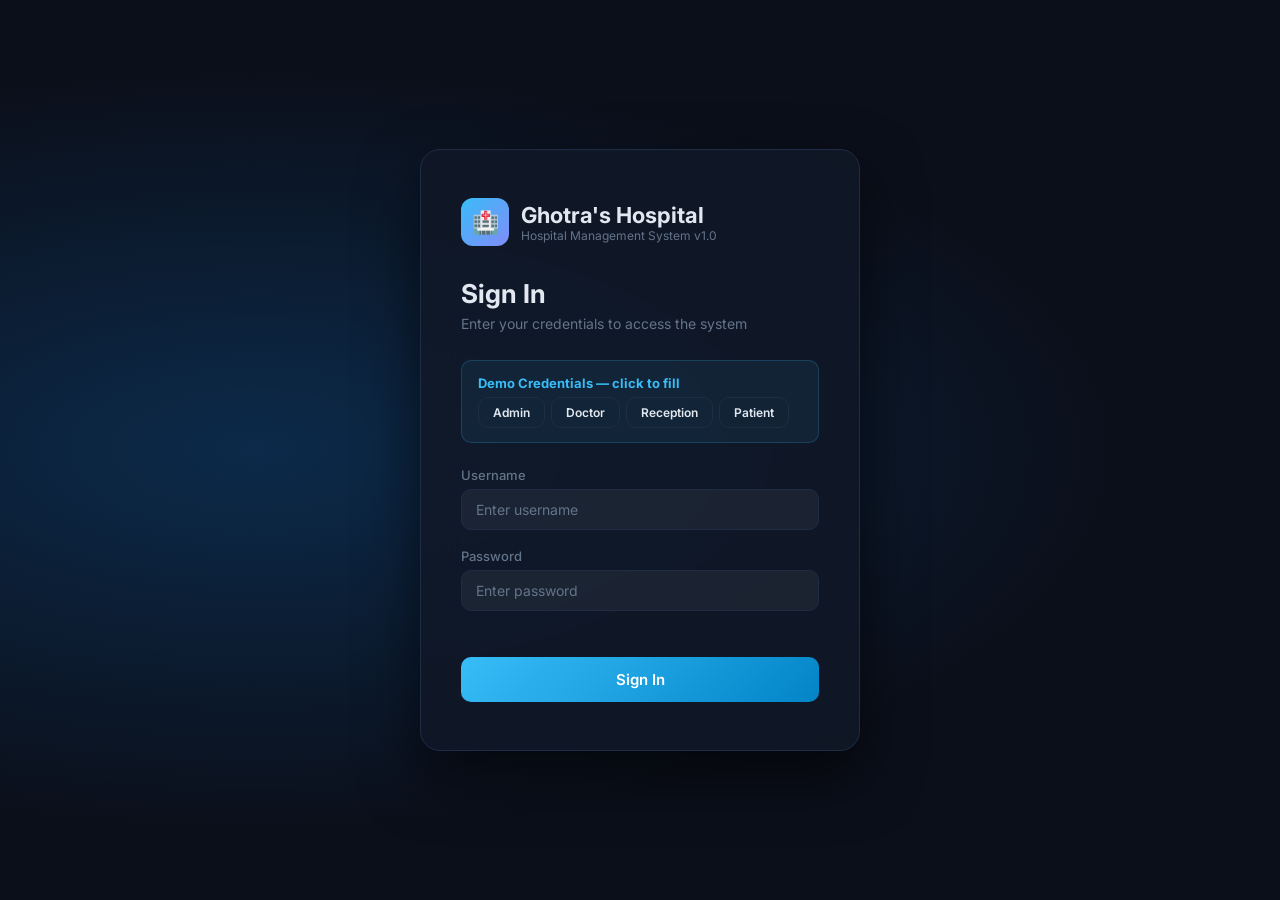
==== commit c4c1d31b: "Add files via upload" ====
--- a/index.html
+++ b/index.html
@@ -1,2349 +1,1690 @@
-﻿<!DOCTYPE html>
-<html lang="en">
-
-<head>
-  <meta charset="UTF-8">
-  <meta name="viewport" content="width=device-width, initial-scale=1.0">
-  <title>Ghotra's Hospital — HMS</title>
-  <meta name="description" content="Ghotra's Hospital Management System">
-  <style>
-    @import url('https://fonts.googleapis.com/css2?family=Inter:wght@300;400;500;600;700;800&display=swap');
-
-    *,
-    *::before,
-    *::after {
-      box-sizing: border-box;
-      margin: 0;
-      padding: 0;
-    }
-
-    :root {
-      --bg: #0b0f1a;
-      --surface: #111827;
-      --surface2: #1a2236;
-      --border: #1e2d45;
-      --primary: #38bdf8;
-      --primary-d: #0284c7;
-      --accent: #818cf8;
-      --success: #34d399;
-      --warning: #fbbf24;
-      --danger: #f87171;
-      --text: #e2e8f0;
-      --muted: #64748b;
-      --sidebar-w: 240px;
-    }
-
-    body {
-      font-family: 'Inter', sans-serif;
-      background: var(--bg);
-      color: var(--text);
-      min-height: 100vh;
-    }
-
-    /* â”€â”€ Login â”€â”€â”€â”€â”€â”€â”€â”€â”€â”€â”€â”€â”€â”€â”€â”€â”€â”€â”€â”€â”€â”€â”€â”€â”€â”€â”€â”€â”€â”€â”€â”€â”€â”€â”€â”€â”€â”€â”€ */
-    #login-screen {
-      min-height: 100vh;
-      display: flex;
-      align-items: center;
-      justify-content: center;
-      background: radial-gradient(ellipse at 20% 50%, #0c2a4a 0%, #0b0f1a 60%),
-        radial-gradient(ellipse at 80% 20%, #1a103a 0%, transparent 60%);
-    }
-
-    .login-card {
-      background: rgba(17, 24, 39, 0.85);
-      border: 1px solid var(--border);
-      border-radius: 20px;
-      padding: 48px 40px;
-      width: 100%;
-      max-width: 440px;
-      backdrop-filter: blur(20px);
-      box-shadow: 0 25px 60px rgba(0, 0, 0, 0.6);
-    }
-
-    .login-logo {
-      display: flex;
-      align-items: center;
-      gap: 12px;
-      margin-bottom: 32px;
-    }
-
-    .login-logo .logo-icon {
-      width: 48px;
-      height: 48px;
-      background: linear-gradient(135deg, var(--primary), var(--accent));
-      border-radius: 12px;
-      display: flex;
-      align-items: center;
-      justify-content: center;
-      font-size: 22px;
-    }
-
-    .login-logo h1 {
-      font-size: 22px;
-      font-weight: 700;
-      color: var(--text);
-    }
-
-    .login-logo span {
-      font-size: 12px;
-      color: var(--muted);
-      display: block;
-    }
-
-    .login-card h2 {
-      font-size: 26px;
-      font-weight: 700;
-      margin-bottom: 6px;
-    }
-
-    .login-card p {
-      color: var(--muted);
-      font-size: 14px;
-      margin-bottom: 28px;
-    }
-
-    .demo-creds {
-      background: rgba(56, 189, 248, 0.07);
-      border: 1px solid rgba(56, 189, 248, 0.2);
-      border-radius: 10px;
-      padding: 14px 16px;
-      margin-bottom: 24px;
-      font-size: 13px;
-    }
-
-    .demo-creds strong {
-      color: var(--primary);
-      display: block;
-      margin-bottom: 6px;
-    }
-
-    .demo-creds span {
-      color: var(--muted);
-      line-height: 1.8;
-    }
-
-    .demo-creds code {
-      color: var(--text);
-      background: rgba(255, 255, 255, 0.07);
-      padding: 1px 5px;
-      border-radius: 4px;
-    }
-
-    /* â”€â”€ Forms â”€â”€â”€â”€â”€â”€â”€â”€â”€â”€â”€â”€â”€â”€â”€â”€â”€â”€â”€â”€â”€â”€â”€â”€â”€â”€â”€â”€â”€â”€â”€â”€â”€â”€â”€â”€â”€â”€â”€ */
-    .form-group {
-      margin-bottom: 18px;
-    }
-
-    .form-group label {
-      display: block;
-      font-size: 13px;
-      font-weight: 500;
-      color: var(--muted);
-      margin-bottom: 6px;
-    }
-
-    .form-control {
-      width: 100%;
-      background: rgba(255, 255, 255, 0.05);
-      border: 1px solid var(--border);
-      border-radius: 10px;
-      padding: 11px 14px;
-      color: var(--text);
-      font-size: 14px;
-      font-family: inherit;
-      transition: border-color .2s, box-shadow .2s;
-      outline: none;
-    }
-
-    .form-control:focus {
-      border-color: var(--primary);
-      box-shadow: 0 0 0 3px rgba(56, 189, 248, 0.15);
-    }
-
-    .form-control::placeholder {
-      color: var(--muted);
-    }
-
-    select.form-control option {
-      background: var(--surface);
-    }
-
-    .form-row {
-      display: grid;
-      grid-template-columns: 1fr 1fr;
-      gap: 16px;
-    }
-
-    /* â”€â”€ Buttons â”€â”€â”€â”€â”€â”€â”€â”€â”€â”€â”€â”€â”€â”€â”€â”€â”€â”€â”€â”€â”€â”€â”€â”€â”€â”€â”€â”€â”€â”€â”€â”€â”€â”€â”€â”€â”€â”€ */
-    .btn {
-      display: inline-flex;
-      align-items: center;
-      gap: 7px;
-      padding: 10px 20px;
-      border-radius: 10px;
-      font-size: 14px;
-      font-weight: 600;
-      cursor: pointer;
-      border: none;
-      font-family: inherit;
-      transition: all .2s;
-      text-decoration: none;
-      white-space: nowrap;
-    }
-
-    .btn-primary {
-      background: linear-gradient(135deg, var(--primary), var(--primary-d));
-      color: #fff;
-    }
-
-    .btn-primary:hover {
-      transform: translateY(-1px);
-      box-shadow: 0 6px 20px rgba(56, 189, 248, 0.35);
-    }
-
-    .btn-success {
-      background: linear-gradient(135deg, var(--success), #059669);
-      color: #fff;
-    }
-
-    .btn-success:hover {
-      transform: translateY(-1px);
-      box-shadow: 0 6px 20px rgba(52, 211, 153, 0.35);
-    }
-
-    .btn-danger {
-      background: linear-gradient(135deg, var(--danger), #dc2626);
-      color: #fff;
-    }
-
-    .btn-danger:hover {
-      transform: translateY(-1px);
-      box-shadow: 0 6px 20px rgba(248, 113, 113, 0.35);
-    }
-
-    .btn-warning {
-      background: linear-gradient(135deg, var(--warning), #d97706);
-      color: #111;
-    }
-
-    .btn-outline {
-      background: transparent;
-      border: 1px solid var(--border);
-      color: var(--text);
-    }
-
-    .btn-outline:hover {
-      border-color: var(--primary);
-      color: var(--primary);
-    }
-
-    .btn-sm {
-      padding: 7px 14px;
-      font-size: 12px;
-    }
-
-    .btn-full {
-      width: 100%;
-      justify-content: center;
-      padding: 13px;
-      font-size: 15px;
-    }
-
-    /* â”€â”€ Layout â”€â”€â”€â”€â”€â”€â”€â”€â”€â”€â”€â”€â”€â”€â”€â”€â”€â”€â”€â”€â”€â”€â”€â”€â”€â”€â”€â”€â”€â”€â”€â”€â”€â”€â”€â”€â”€â”€â”€ */
-    #main-app {
-      display: flex;
-      min-height: 100vh;
-    }
-
-    #sidebar {
-      width: var(--sidebar-w);
-      background: var(--surface);
-      border-right: 1px solid var(--border);
-      display: flex;
-      flex-direction: column;
-      position: fixed;
-      top: 0;
-      left: 0;
-      height: 100vh;
-      overflow-y: auto;
-      z-index: 100;
-      transition: transform .3s;
-    }
-
-    .sidebar-logo {
-      padding: 24px 20px 16px;
-      display: flex;
-      align-items: center;
-      gap: 10px;
-      border-bottom: 1px solid var(--border);
-    }
-
-    .sidebar-logo .logo-icon {
-      width: 36px;
-      height: 36px;
-      background: linear-gradient(135deg, var(--primary), var(--accent));
-      border-radius: 9px;
-      display: flex;
-      align-items: center;
-      justify-content: center;
-      font-size: 16px;
-    }
-
-    .sidebar-logo h2 {
-      font-size: 15px;
-      font-weight: 700;
-    }
-
-    .sidebar-logo span {
-      font-size: 10px;
-      color: var(--muted);
-      display: block;
-    }
-
-    .sidebar-section {
-      padding: 16px 12px 4px;
-    }
-
-    .sidebar-section-label {
-      font-size: 10px;
-      font-weight: 700;
-      color: var(--muted);
-      text-transform: uppercase;
-      letter-spacing: .08em;
-      padding: 0 8px 8px;
-    }
-
-    .nav-link {
-      display: flex;
-      align-items: center;
-      gap: 10px;
-      padding: 10px 12px;
-      border-radius: 9px;
-      color: var(--muted);
-      font-size: 13.5px;
-      font-weight: 500;
-      cursor: pointer;
-      transition: all .2s;
-      border: none;
-      background: none;
-      width: 100%;
-      text-align: left;
-    }
-
-    .nav-link:hover {
-      background: rgba(255, 255, 255, 0.05);
-      color: var(--text);
-    }
-
-    .nav-link.active {
-      background: rgba(56, 189, 248, 0.12);
-      color: var(--primary);
-    }
-
-    .nav-link .nav-icon {
-      font-size: 16px;
-      width: 20px;
-      text-align: center;
-    }
-
-    .sidebar-bottom {
-      margin-top: auto;
-      padding: 16px 12px;
-      border-top: 1px solid var(--border);
-    }
-
-    .user-card {
-      display: flex;
-      align-items: center;
-      gap: 10px;
-      padding: 8px;
-      border-radius: 9px;
-    }
-
-    .user-avatar {
-      width: 36px;
-      height: 36px;
-      border-radius: 50%;
-      background: linear-gradient(135deg, var(--primary), var(--accent));
-      display: flex;
-      align-items: center;
-      justify-content: center;
-      font-size: 14px;
-      font-weight: 700;
-      flex-shrink: 0;
-    }
-
-    .user-info .user-name {
-      font-size: 13px;
-      font-weight: 600;
-    }
-
-    .user-info .user-role {
-      font-size: 11px;
-      color: var(--muted);
-      text-transform: capitalize;
-    }
-
-    #topbar {
-      position: fixed;
-      top: 0;
-      left: var(--sidebar-w);
-      right: 0;
-      height: 64px;
-      background: rgba(11, 15, 26, 0.85);
-      backdrop-filter: blur(12px);
-      border-bottom: 1px solid var(--border);
-      display: flex;
-      align-items: center;
-      padding: 0 28px;
-      gap: 16px;
-      z-index: 50;
-    }
-
-    .topbar-title {
-      font-size: 18px;
-      font-weight: 700;
-      flex: 1;
-    }
-
-    .topbar-actions {
-      display: flex;
-      align-items: center;
-      gap: 12px;
-    }
-
-    #content {
-      margin-left: var(--sidebar-w);
-      margin-top: 64px;
-      padding: 28px;
-      flex: 1;
-    }
-
-    /* â”€â”€ Cards â”€â”€â”€â”€â”€â”€â”€â”€â”€â”€â”€â”€â”€â”€â”€â”€â”€â”€â”€â”€â”€â”€â”€â”€â”€â”€â”€â”€â”€â”€â”€â”€â”€â”€â”€â”€â”€â”€â”€â”€ */
-    .card {
-      background: var(--surface);
-      border: 1px solid var(--border);
-      border-radius: 14px;
-      padding: 24px;
-      margin-bottom: 20px;
-    }
-
-    .card-header {
-      display: flex;
-      align-items: center;
-      justify-content: space-between;
-      margin-bottom: 20px;
-    }
-
-    .card-title {
-      font-size: 16px;
-      font-weight: 700;
-    }
-
-    .stat-grid {
-      display: grid;
-      grid-template-columns: repeat(auto-fit, minmax(200px, 1fr));
-      gap: 16px;
-      margin-bottom: 24px;
-    }
-
-    .stat-card {
-      background: var(--surface);
-      border: 1px solid var(--border);
-      border-radius: 14px;
-      padding: 22px;
-      display: flex;
-      align-items: center;
-      gap: 16px;
-      transition: transform .2s;
-    }
-
-    .stat-card:hover {
-      transform: translateY(-2px);
-    }
-
-    .stat-icon {
-      width: 52px;
-      height: 52px;
-      border-radius: 12px;
-      display: flex;
-      align-items: center;
-      justify-content: center;
-      font-size: 22px;
-      flex-shrink: 0;
-    }
-
-    .stat-icon.blue {
-      background: rgba(56, 189, 248, 0.15);
-    }
-
-    .stat-icon.purple {
-      background: rgba(129, 140, 248, 0.15);
-    }
-
-    .stat-icon.green {
-      background: rgba(52, 211, 153, 0.15);
-    }
-
-    .stat-icon.yellow {
-      background: rgba(251, 191, 36, 0.15);
-    }
-
-    .stat-icon.red {
-      background: rgba(248, 113, 113, 0.15);
-    }
-
-    .stat-val {
-      font-size: 28px;
-      font-weight: 800;
-    }
-
-    .stat-label {
-      font-size: 12px;
-      color: var(--muted);
-      margin-top: 2px;
-    }
-
-    /* â”€â”€ Tables â”€â”€â”€â”€â”€â”€â”€â”€â”€â”€â”€â”€â”€â”€â”€â”€â”€â”€â”€â”€â”€â”€â”€â”€â”€â”€â”€â”€â”€â”€â”€â”€â”€â”€â”€â”€â”€â”€â”€ */
-    .table-wrap {
-      overflow-x: auto;
-    }
-
-    table {
-      width: 100%;
-      border-collapse: collapse;
-      font-size: 13.5px;
-    }
-
-    th {
-      padding: 10px 14px;
-      text-align: left;
-      font-size: 11px;
-      font-weight: 700;
-      color: var(--muted);
-      text-transform: uppercase;
-      letter-spacing: .06em;
-      border-bottom: 1px solid var(--border);
-      white-space: nowrap;
-    }
-
-    td {
-      padding: 12px 14px;
-      border-bottom: 1px solid rgba(30, 45, 69, 0.6);
-      vertical-align: middle;
-    }
-
-    tr:last-child td {
-      border-bottom: none;
-    }
-
-    tr:hover td {
-      background: rgba(255, 255, 255, 0.02);
-    }
-
-    .search-bar {
-      display: flex;
-      align-items: center;
-      gap: 10px;
-      margin-bottom: 18px;
-    }
-
-    .search-input-wrap {
-      position: relative;
-      flex: 1;
-      max-width: 340px;
-    }
-
-    .search-input-wrap input {
-      width: 100%;
-      background: rgba(255, 255, 255, 0.05);
-      border: 1px solid var(--border);
-      border-radius: 9px;
-      padding: 9px 14px 9px 36px;
-      color: var(--text);
-      font-size: 13.5px;
-      font-family: inherit;
-      outline: none;
-      transition: border-color .2s;
-    }
-
-    .search-input-wrap input:focus {
-      border-color: var(--primary);
-    }
-
-    .search-input-wrap .search-icon {
-      position: absolute;
-      left: 11px;
-      top: 50%;
-      transform: translateY(-50%);
-      color: var(--muted);
-      font-size: 14px;
-    }
-
-    /* â”€â”€ Badges â”€â”€â”€â”€â”€â”€â”€â”€â”€â”€â”€â”€â”€â”€â”€â”€â”€â”€â”€â”€â”€â”€â”€â”€â”€â”€â”€â”€â”€â”€â”€â”€â”€â”€â”€â”€â”€â”€â”€ */
-    .badge {
-      display: inline-block;
-      padding: 3px 10px;
-      border-radius: 20px;
-      font-size: 11px;
-      font-weight: 600;
-    }
-
-    .badge-blue {
-      background: rgba(56, 189, 248, 0.15);
-      color: var(--primary);
-    }
-
-    .badge-green {
-      background: rgba(52, 211, 153, 0.15);
-      color: var(--success);
-    }
-
-    .badge-yellow {
-      background: rgba(251, 191, 36, 0.15);
-      color: var(--warning);
-    }
-
-    .badge-red {
-      background: rgba(248, 113, 113, 0.15);
-      color: var(--danger);
-    }
-
-    .badge-purple {
-      background: rgba(129, 140, 248, 0.15);
-      color: var(--accent);
-    }
-
-    .badge-gray {
-      background: rgba(100, 116, 139, 0.15);
-      color: var(--muted);
-    }
-
-    /* â”€â”€ Modals â”€â”€â”€â”€â”€â”€â”€â”€â”€â”€â”€â”€â”€â”€â”€â”€â”€â”€â”€â”€â”€â”€â”€â”€â”€â”€â”€â”€â”€â”€â”€â”€â”€â”€â”€â”€â”€â”€â”€ */
-    .modal-overlay {
-      position: fixed;
-      inset: 0;
-      background: rgba(0, 0, 0, 0.65);
-      backdrop-filter: blur(4px);
-      display: none;
-      align-items: center;
-      justify-content: center;
-      z-index: 1000;
-      padding: 20px;
-    }
-
-    .modal-overlay.active {
-      display: flex;
-      animation: fadeIn .2s ease;
-    }
-
-    .modal-box {
-      background: var(--surface);
-      border: 1px solid var(--border);
-      border-radius: 16px;
-      padding: 28px;
-      width: 100%;
-      max-width: 560px;
-      max-height: 90vh;
-      overflow-y: auto;
-      animation: slideUp .25s ease;
-    }
-
-    .modal-box.wide {
-      max-width: 720px;
-    }
-
-    .modal-header {
-      display: flex;
-      align-items: center;
-      justify-content: space-between;
-      margin-bottom: 22px;
-    }
-
-    .modal-header h3 {
-      font-size: 18px;
-      font-weight: 700;
-    }
-
-    .modal-close {
-      background: none;
-      border: none;
-      color: var(--muted);
-      font-size: 20px;
-      cursor: pointer;
-      padding: 4px;
-      border-radius: 6px;
-      transition: color .2s;
-    }
-
-    .modal-close:hover {
-      color: var(--text);
-    }
-
-    .modal-actions {
-      display: flex;
-      gap: 10px;
-      justify-content: flex-end;
-      margin-top: 24px;
-    }
-
-    .confirm-box {
-      max-width: 380px;
-      text-align: center;
-    }
-
-    .confirm-icon {
-      font-size: 40px;
-      margin-bottom: 12px;
-    }
-
-    .confirm-box h3 {
-      margin-bottom: 8px;
-    }
-
-    .confirm-box p {
-      color: var(--muted);
-      font-size: 14px;
-      margin-bottom: 4px;
-    }
-
-    /* â”€â”€ Toasts â”€â”€â”€â”€â”€â”€â”€â”€â”€â”€â”€â”€â”€â”€â”€â”€â”€â”€â”€â”€â”€â”€â”€â”€â”€â”€â”€â”€â”€â”€â”€â”€â”€â”€â”€â”€â”€â”€â”€ */
-    #toast-container {
-      position: fixed;
-      bottom: 24px;
-      right: 24px;
-      z-index: 9999;
-      display: flex;
-      flex-direction: column;
-      gap: 8px;
-    }
-
-    .toast {
-      display: flex;
-      align-items: center;
-      gap: 10px;
-      padding: 12px 18px;
-      background: var(--surface2);
-      border: 1px solid var(--border);
-      border-radius: 10px;
-      font-size: 13.5px;
-      font-weight: 500;
-      min-width: 240px;
-      box-shadow: 0 8px 24px rgba(0, 0, 0, 0.4);
-      transform: translateX(120%);
-      transition: transform .3s ease;
-      pointer-events: none;
-    }
-
-    .toast.show {
-      transform: translateX(0);
-    }
-
-    .toast-success {
-      border-left: 3px solid var(--success);
-    }
-
-    .toast-error {
-      border-left: 3px solid var(--danger);
-    }
-
-    .toast-info {
-      border-left: 3px solid var(--primary);
-    }
-
-    .toast-icon {
-      font-size: 16px;
-    }
-
-    /* â”€â”€ Detail View â”€â”€â”€â”€â”€â”€â”€â”€â”€â”€â”€â”€â”€â”€â”€â”€â”€â”€â”€â”€â”€â”€â”€â”€â”€â”€â”€â”€â”€â”€â”€â”€â”€â”€ */
-    .detail-grid {
-      display: grid;
-      grid-template-columns: 1fr 1fr;
-      gap: 16px;
-    }
-
-    .detail-item label {
-      font-size: 11px;
-      font-weight: 700;
-      color: var(--muted);
-      text-transform: uppercase;
-      letter-spacing: .06em;
-      display: block;
-      margin-bottom: 4px;
-    }
-
-    .detail-item span {
-      font-size: 14px;
-      color: var(--text);
-    }
-
-    .detail-divider {
-      grid-column: 1/-1;
-      border: none;
-      border-top: 1px solid var(--border);
-      margin: 4px 0;
-    }
-
-    .record-card {
-      background: var(--surface2);
-      border: 1px solid var(--border);
-      border-radius: 12px;
-      padding: 18px;
-      margin-bottom: 12px;
-    }
-
-    .record-card-header {
-      display: flex;
-      align-items: center;
-      justify-content: space-between;
-      margin-bottom: 12px;
-    }
-
-    /* â”€â”€ Page Titles â”€â”€â”€â”€â”€â”€â”€â”€â”€â”€â”€â”€â”€â”€â”€â”€â”€â”€â”€â”€â”€â”€â”€â”€â”€â”€â”€â”€â”€â”€â”€â”€â”€â”€ */
-    .page-header {
-      margin-bottom: 24px;
-    }
-
-    .page-header h1 {
-      font-size: 24px;
-      font-weight: 800;
-      margin-bottom: 4px;
-    }
-
-    .page-header p {
-      color: var(--muted);
-      font-size: 14px;
-    }
-
-    /* â”€â”€ Empty State â”€â”€â”€â”€â”€â”€â”€â”€â”€â”€â”€â”€â”€â”€â”€â”€â”€â”€â”€â”€â”€â”€â”€â”€â”€â”€â”€â”€â”€â”€â”€â”€â”€â”€ */
-    .empty-state {
-      text-align: center;
-      padding: 48px 24px;
-    }
-
-    .empty-state .empty-icon {
-      font-size: 48px;
-      margin-bottom: 12px;
-    }
-
-    .empty-state h3 {
-      font-weight: 600;
-      margin-bottom: 6px;
-    }
-
-    .empty-state p {
-      color: var(--muted);
-      font-size: 14px;
-    }
-
-    /* â”€â”€ Section tabs â”€â”€â”€â”€â”€â”€â”€â”€â”€â”€â”€â”€â”€â”€â”€â”€â”€â”€â”€â”€â”€â”€â”€â”€â”€â”€â”€â”€â”€â”€â”€â”€â”€ */
-    .tabs {
-      display: flex;
-      gap: 4px;
-      background: var(--surface2);
-      border-radius: 10px;
-      padding: 4px;
-      margin-bottom: 20px;
-      width: fit-content;
-    }
-
-    .tab-btn {
-      padding: 8px 18px;
-      border-radius: 7px;
-      border: none;
-      background: none;
-      color: var(--muted);
-      font-size: 13px;
-      font-weight: 500;
-      cursor: pointer;
-      transition: all .2s;
-      font-family: inherit;
-    }
-
-    .tab-btn.active {
-      background: var(--surface);
-      color: var(--text);
-      box-shadow: 0 1px 4px rgba(0, 0, 0, 0.3);
-    }
-
-    /* â”€â”€ Animations â”€â”€â”€â”€â”€â”€â”€â”€â”€â”€â”€â”€â”€â”€â”€â”€â”€â”€â”€â”€â”€â”€â”€â”€â”€â”€â”€â”€â”€â”€â”€â”€â”€â”€â”€ */
-    @keyframes fadeIn {
-      from {
-        opacity: 0;
-      }
-
-      to {
-        opacity: 1;
-      }
-    }
-
-    @keyframes slideUp {
-      from {
-        transform: translateY(20px);
-        opacity: 0;
-      }
-
-      to {
-        transform: translateY(0);
-        opacity: 1;
-      }
-    }
-
-    @keyframes spin {
-      to {
-        transform: rotate(360deg);
-      }
-    }
-
-    .fade-in {
-      animation: fadeIn .3s ease;
-    }
-
-    /* â”€â”€ Responsive â”€â”€â”€â”€â”€â”€â”€â”€â”€â”€â”€â”€â”€â”€â”€â”€â”€â”€â”€â”€â”€â”€â”€â”€â”€â”€â”€â”€â”€â”€â”€â”€â”€â”€â”€ */
-    @media (max-width:768px) {
-      :root {
-        --sidebar-w: 0px;
-      }
-
-      #sidebar {
-        transform: translateX(-240px);
-        width: 240px;
-      }
-
-      #sidebar.open {
-        transform: translateX(0);
-      }
-
-      #topbar {
-        left: 0;
-      }
-
-      #content {
-        margin-left: 0;
-        padding: 16px;
-      }
-
-      .form-row {
-        grid-template-columns: 1fr;
-      }
-
-      .detail-grid {
-        grid-template-columns: 1fr;
-      }
-    }
-  </style>
-</head>
-
-<body>
-
-  <div id="login-screen">
-    <div class="login-card">
-      <div class="login-logo">
-        <div class="logo-icon">🏥</div>
-        <div>
-          <h1>Ghotra's Hospital</h1><span>Hospital Management System v1.0</span>
-        </div>
-      </div>
-      <h2>Sign In</h2>
-      <p>Enter your credentials to access the system</p>
-      <div class="demo-creds">
-        <strong>Demo Credentials — click to fill</strong>
-        <div style="display:flex;flex-wrap:wrap;gap:6px;margin-top:6px">
-          <button class="btn btn-outline btn-sm demo-btn" data-user="admin" data-pass="admin123">🛡 Admin</button>
-          <button class="btn btn-outline btn-sm demo-btn" data-user="dr.sharma" data-pass="doctor123">🩺 Doctor</button>
-          <button class="btn btn-outline btn-sm demo-btn" data-user="reception" data-pass="reception123">📋
-            Reception</button>
-          <button class="btn btn-outline btn-sm demo-btn" data-user="patient1" data-pass="patient123">👤
-            Patient</button>
-        </div>
-      </div>
-      <form id="login-form">
-        <div class="form-group">
-          <label for="login-username">Username</label>
-          <input id="login-username" class="form-control" type="text" placeholder="Enter username" autocomplete="off">
-        </div>
-        <div class="form-group">
-          <label for="login-password">Password</label>
-          <input id="login-password" class="form-control" type="password" placeholder="Enter password"
-            autocomplete="off">
-        </div>
-        <div id="login-error" style="color:var(--danger);font-size:13px;margin-bottom:10px;min-height:18px"></div>
-        <button type="submit" class="btn btn-primary btn-full">🔐 Sign In</button>
-      </form>
-    </div>
-  </div>
-
-  <div id="main-app" style="display:none">
-    <nav id="sidebar"></nav>
-    <header id="topbar">
-      <button id="menu-toggle" class="btn btn-outline btn-sm" style="display:none" aria-label="Menu">☰</button>
-      <span class="topbar-title">🏥 Ghotra's Hospital</span>
-      <div class="topbar-actions">
-        <span style="font-size:13px;color:var(--muted)">Logged in as:</span>
-        <span id="topbar-user" style="font-size:13px;font-weight:600;color:var(--primary)"></span>
-      </div>
-    </header>
-    <main id="content"></main>
-  </div>
-
-  <div id="toast-container"></div>
-
-  <script>
-    'use strict';
-
-    const DB = {
-      init() {
-        if (!localStorage.getItem('hms_seeded')) {
-          this._seed();
-          localStorage.setItem('hms_seeded', '1');
-        }
-      },
-
-      reset() {
-        ['users', 'doctors', 'patients', 'appointments', 'records', 'bills'].forEach(k => localStorage.removeItem(`hms_${k}`));
-        localStorage.removeItem('hms_seeded');
-        this.init();
-      },
-
-      _seed() {
-        this.save('users', [
-          { id: 'u001', username: 'admin', password: 'admin123', role: 'admin', name: 'System Administrator', email: 'admin@hms.com' },
-          { id: 'u002', username: 'dr.sharma', password: 'doctor123', role: 'doctor', name: 'Dr. Rajesh Sharma', email: 'dr.sharma@hms.com', doctorId: 'd001' },
-          { id: 'u003', username: 'dr.gupta', password: 'doctor123', role: 'doctor', name: 'Dr. Priya Gupta', email: 'dr.gupta@hms.com', doctorId: 'd002' },
-          { id: 'u004', username: 'reception', password: 'reception123', role: 'receptionist', name: 'Anita Singh', email: 'reception@hms.com' },
-          { id: 'u005', username: 'patient1', password: 'patient123', role: 'patient', name: 'Rahul Kumar', email: 'rahul@email.com', patientId: 'P001' },
-          { id: 'u006', username: 'patient2', password: 'patient123', role: 'patient', name: 'Sneha Patel', email: 'sneha@email.com', patientId: 'P002' },
-        ]);
-        this.save('doctors', [
-          { id: 'd001', name: 'Dr. Rajesh Sharma', specialization: 'Cardiology', contact: '9876543210', email: 'dr.sharma@hms.com', fee: 500, status: 'Active', joinDate: '2020-01-15' },
-          { id: 'd002', name: 'Dr. Priya Gupta', specialization: 'Neurology', contact: '9876543211', email: 'dr.gupta@hms.com', fee: 600, status: 'Active', joinDate: '2019-06-10' },
-          { id: 'd003', name: 'Dr. Amit Verma', specialization: 'Orthopedics', contact: '9876543212', email: 'dr.verma@hms.com', fee: 450, status: 'Active', joinDate: '2021-03-20' },
-          { id: 'd004', name: 'Dr. Sonal Mehta', specialization: 'Pediatrics', contact: '9876543213', email: 'dr.mehta@hms.com', fee: 400, status: 'Active', joinDate: '2022-07-05' },
-        ]);
-        this.save('patients', [
-          { id: 'P001', name: 'Rahul Kumar', address: '123 MG Road, Delhi', contact: '9876500001', email: 'rahul@email.com', aadhaar: '123456789012', dob: '1990-05-15', gender: 'Male', bloodGroup: 'O+', registeredOn: '2024-01-10' },
-          { id: 'P002', name: 'Sneha Patel', address: '456 Park Street, Mumbai', contact: '9876500002', email: 'sneha@email.com', aadhaar: '987654321098', dob: '1985-08-22', gender: 'Female', bloodGroup: 'B+', registeredOn: '2024-02-15' },
-          { id: 'P003', name: 'Arun Sharma', address: '789 Anna Nagar, Chennai', contact: '9876500003', email: 'arun@email.com', aadhaar: '567812345678', dob: '1978-12-03', gender: 'Male', bloodGroup: 'A+', registeredOn: '2024-03-20' },
-        ]);
-        this.save('appointments', [
-          { id: 'A001', patientId: 'P001', patientName: 'Rahul Kumar', doctorId: 'd001', doctorName: 'Dr. Rajesh Sharma', date: '2026-04-28', time: '10:00', status: 'Scheduled', reason: 'Chest pain checkup' },
-          { id: 'A002', patientId: 'P002', patientName: 'Sneha Patel', doctorId: 'd002', doctorName: 'Dr. Priya Gupta', date: '2026-04-28', time: '11:30', status: 'Scheduled', reason: 'Migraine headache' },
-          { id: 'A003', patientId: 'P003', patientName: 'Arun Sharma', doctorId: 'd001', doctorName: 'Dr. Rajesh Sharma', date: '2026-04-27', time: '09:00', status: 'Completed', reason: 'Follow-up visit' },
-        ]);
-        this.save('records', [
-          { id: 'MR001', patientId: 'P001', doctorId: 'd001', doctorName: 'Dr. Rajesh Sharma', date: '2024-03-10', diagnosis: 'Mild hypertension', prescription: 'Amlodipine 5mg once daily\nLifestyle modifications', notes: 'Follow up after 2 weeks.' },
-          { id: 'MR002', patientId: 'P002', doctorId: 'd002', doctorName: 'Dr. Priya Gupta', date: '2024-04-05', diagnosis: 'Tension headache', prescription: 'Paracetamol 500mg as needed\nRest and hydration', notes: 'Reduce screen time.' },
-        ]);
-        this.save('bills', [
-          { id: 'B001', patientId: 'P001', patientName: 'Rahul Kumar', appointmentId: 'A001', consultationFee: 500, medicationCharges: 200, otherCharges: 100, total: 800, status: 'Pending', date: '2026-04-28' },
-          { id: 'B002', patientId: 'P003', patientName: 'Arun Sharma', appointmentId: 'A003', consultationFee: 500, medicationCharges: 150, otherCharges: 50, total: 700, status: 'Paid', date: '2026-04-27' },
-        ]);
-      },
-
-      getAll(key) { return JSON.parse(localStorage.getItem(`hms_${key}`) || '[]'); },
-      save(key, data) { localStorage.setItem(`hms_${key}`, JSON.stringify(data)); },
-      getById(key, id) { return this.getAll(key).find(i => i.id === id) || null; },
-
-      add(key, item) {
-        const arr = this.getAll(key);
-        arr.push(item);
-        this.save(key, arr);
-        return item;
-      },
-      update(key, id, updates) {
-        const arr = this.getAll(key);
-        const idx = arr.findIndex(i => i.id === id);
-        if (idx !== -1) { arr[idx] = { ...arr[idx], ...updates }; this.save(key, arr); return arr[idx]; }
-        return null;
-      },
-      delete(key, id) { this.save(key, this.getAll(key).filter(i => i.id !== id)); },
-
-      genId(prefix) { return prefix + Date.now().toString(36).toUpperCase().slice(-6); },
-      genPatientId() {
-        const pts = this.getAll('patients');
-        const nums = pts.map(p => parseInt(p.id.slice(1))).filter(n => !isNaN(n));
-        const next = nums.length ? Math.max(...nums) + 1 : 1;
-        return 'P' + String(next).padStart(3, '0');
-      }
-    };
-
-    'use strict';
-
-    const Auth = {
-      KEY: 'hms_session',
-
-      login(username, password) {
-        const user = DB.getAll('users').find(u => u.username === username && u.password === password);
-        if (user) {
-          const session = { userId: user.id, role: user.role, name: user.name, username: user.username, doctorId: user.doctorId || null, patientId: user.patientId || null };
-          sessionStorage.setItem(this.KEY, JSON.stringify(session));
-          return { success: true, session };
-        }
-        return { success: false };
-      },
-
-      logout() { sessionStorage.removeItem(this.KEY); },
-      getSession() { const s = sessionStorage.getItem(this.KEY); return s ? JSON.parse(s) : null; },
-      isLoggedIn() { return !!this.getSession(); },
-      getRole() { return this.getSession()?.role || null; },
-    };
-
-    'use strict';
-    const AdminViews = {
-
-      dashboard() {
-        const patients = DB.getAll('patients');
-        const doctors = DB.getAll('doctors');
-        const appts = DB.getAll('appointments');
-        const bills = DB.getAll('bills');
-        const todayAppts = appts.filter(a => a.date === todayStr());
-        const revenue = bills.filter(b => b.status === 'Paid').reduce((s, b) => s + b.total, 0);
-        const recentPatients = [...patients].reverse().slice(0, 5);
-        const recentAppts = [...appts].reverse().slice(0, 5);
-        return `
-    <div class="page-header">
-      <h1>Admin Dashboard</h1>
-      <p>Welcome back! Here's what's happening today.</p>
-    </div>
-    <div class="stat-grid">
-      <div class="stat-card">
-        <div class="stat-icon blue">ðŸ‘¥</div>
-        <div><div class="stat-val">${patients.length}</div><div class="stat-label">Total Patients</div></div>
-      </div>
-      <div class="stat-card">
-        <div class="stat-icon purple">ðŸ©º</div>
-        <div><div class="stat-val">${doctors.length}</div><div class="stat-label">Doctors</div></div>
-      </div>
-      <div class="stat-card">
-        <div class="stat-icon yellow">ðŸ“…</div>
-        <div><div class="stat-val">${todayAppts.length}</div><div class="stat-label">Today's Appointments</div></div>
-      </div>
-      <div class="stat-card">
-        <div class="stat-icon green">ðŸ’°</div>
-        <div><div class="stat-val">â‚¹${revenue.toLocaleString()}</div><div class="stat-label">Total Revenue</div></div>
-      </div>
-    </div>
-    <div style="display:grid;grid-template-columns:1fr 1fr;gap:20px">
-      <div class="card">
-        <div class="card-header"><span class="card-title">Recent Patients</span></div>
-        <div class="table-wrap"><table>
-          <thead><tr><th>ID</th><th>Name</th><th>Gender</th><th>Registered</th></tr></thead>
-          <tbody>${recentPatients.map(p => `
-            <tr>
-              <td><span class="badge badge-blue">${p.id}</span></td>
-              <td>${p.name}</td>
-              <td>${p.gender}</td>
-              <td>${formatDate(p.registeredOn)}</td>
-            </tr>`).join('')}
-          </tbody>
-        </table></div>
-      </div>
-      <div class="card">
-        <div class="card-header"><span class="card-title">Recent Appointments</span></div>
-        <div class="table-wrap"><table>
-          <thead><tr><th>Patient</th><th>Doctor</th><th>Date</th><th>Status</th></tr></thead>
-          <tbody>${recentAppts.map(a => `
-            <tr>
-              <td>${a.patientName}</td>
-              <td>${a.doctorName}</td>
-              <td>${formatDate(a.date)}</td>
-              <td>${statusBadge(a.status)}</td>
-            </tr>`).join('')}
-          </tbody>
-        </table></div>
-      </div>
-    </div>`;
-      },
-
-      patients() {
-        const patients = DB.getAll('patients');
-        return `
-    <div class="page-header">
-      <h1>Patient Management</h1>
-      <p>Register and manage all patient records.</p>
-    </div>
-    <div class="card">
-      <div class="card-header">
-        <span class="card-title">All Patients (${patients.length})</span>
-        <button class="btn btn-primary btn-sm" id="add-patient-btn">âž• Add Patient</button>
-      </div>
-      <div class="search-bar">
-        <div class="search-input-wrap">
-          <span class="search-icon">ðŸ”</span>
-          <input type="text" id="patient-search" placeholder="Search patients...">
-        </div>
-      </div>
-      <div class="table-wrap"><table>
-        <thead><tr><th>ID</th><th>Name</th><th>Age</th><th>Gender</th><th>Blood</th><th>Contact</th><th>Registered</th><th>Actions</th></tr></thead>
-        <tbody id="patient-table-body">
-          ${AdminViews._patientRows(patients)}
-        </tbody>
-      </table></div>
-    </div>
-    ${AdminViews._patientModal()}`;
-      },
-
-      _patientRows(patients) {
-        if (!patients.length) return `<tr><td colspan="8" style="text-align:center;color:var(--muted);padding:32px">No patients found.</td></tr>`;
-        return patients.map(p => `
-      <tr>
-        <td><span class="badge badge-blue">${p.id}</span></td>
-        <td><strong>${p.name}</strong></td>
-        <td>${getAge(p.dob)}</td>
-        <td>${p.gender}</td>
-        <td><span class="badge badge-red">${p.bloodGroup || 'â€”'}</span></td>
-        <td>${p.contact}</td>
-        <td>${formatDate(p.registeredOn)}</td>
-        <td>
-          <button class="btn btn-outline btn-sm view-patient-btn" data-id="${p.id}">ðŸ‘ View</button>
-          <button class="btn btn-danger btn-sm del-patient-btn" data-id="${p.id}" style="margin-left:4px">ðŸ—‘</button>
-        </td>
-      </tr>`).join('');
-      },
-
-      _patientModal() {
-        return `
-    <div class="modal-overlay" id="patient-modal">
-      <div class="modal-box wide">
-        <div class="modal-header">
-          <h3 id="patient-modal-title">Add Patient</h3>
-          <button class="modal-close" id="close-patient-modal">âœ•</button>
-        </div>
-        <div id="patient-modal-body"></div>
-      </div>
-    </div>`;
-      },
-
-      patientForm(p = {}) {
-        return `
-    <form id="patient-form">
-      <div class="form-row">
-        <div class="form-group"><label>Full Name *</label><input class="form-control" name="name" value="${p.name || ''}" required></div>
-        <div class="form-group"><label>Date of Birth *</label><input type="date" class="form-control" name="dob" value="${p.dob || ''}" required></div>
-      </div>
-      <div class="form-row">
-        <div class="form-group"><label>Gender *</label>
-          <select class="form-control" name="gender" required>
-            <option value="">Select</option>
-            ${['Male', 'Female', 'Other'].map(g => `<option ${p.gender === g ? 'selected' : ''}>${g}</option>`).join('')}
-          </select>
-        </div>
-        <div class="form-group"><label>Blood Group</label>
-          <select class="form-control" name="bloodGroup">
-            <option value="">Select</option>
-            ${['A+', 'A-', 'B+', 'B-', 'O+', 'O-', 'AB+', 'AB-'].map(g => `<option ${p.bloodGroup === g ? 'selected' : ''}>${g}</option>`).join('')}
-          </select>
-        </div>
-      </div>
-      <div class="form-group"><label>Address *</label><input class="form-control" name="address" value="${p.address || ''}" required></div>
-      <div class="form-row">
-        <div class="form-group"><label>Contact Number *</label><input class="form-control" name="contact" value="${p.contact || ''}" required></div>
-        <div class="form-group"><label>Email</label><input type="email" class="form-control" name="email" value="${p.email || ''}"></div>
-      </div>
-      <div class="form-group"><label>Aadhaar Number *</label><input class="form-control" name="aadhaar" value="${p.aadhaar || ''}" maxlength="12" required></div>
-      <div class="modal-actions">
-        <button type="button" class="btn btn-outline" id="close-patient-modal2">Cancel</button>
-        <button type="submit" class="btn btn-primary">ðŸ’¾ Save Patient</button>
-      </div>
-    </form>`;
-      },
-
-      patientDetail(p) {
-        const records = DB.getAll('records').filter(r => r.patientId === p.id);
-        const appts = DB.getAll('appointments').filter(a => a.patientId === p.id);
-        return `
-    <div class="detail-grid">
-      <div class="detail-item"><label>Patient ID</label><span><span class="badge badge-blue">${p.id}</span></span></div>
-      <div class="detail-item"><label>Full Name</label><span>${p.name}</span></div>
-      <div class="detail-item"><label>Date of Birth</label><span>${formatDate(p.dob)} (${getAge(p.dob)})</span></div>
-      <div class="detail-item"><label>Gender</label><span>${p.gender}</span></div>
-      <div class="detail-item"><label>Blood Group</label><span>${p.bloodGroup || 'â€”'}</span></div>
-      <div class="detail-item"><label>Contact</label><span>${p.contact}</span></div>
-      <div class="detail-item"><label>Email</label><span>${p.email || 'â€”'}</span></div>
-      <div class="detail-item"><label>Aadhaar</label><span>${p.aadhaar}</span></div>
-      <hr class="detail-divider">
-      <div class="detail-item" style="grid-column:1/-1"><label>Address</label><span>${p.address}</span></div>
-      <div class="detail-item"><label>Registered On</label><span>${formatDate(p.registeredOn)}</span></div>
-    </div>
-    <h4 style="margin:20px 0 10px;font-size:14px;">Appointments (${appts.length})</h4>
-    ${appts.length ? appts.map(a => `
-      <div class="record-card">
-        <div class="record-card-header">
-          <span>${a.doctorName}</span>${statusBadge(a.status)}
-        </div>
-        <span style="color:var(--muted);font-size:13px">${formatDate(a.date)} at ${a.time} â€” ${a.reason}</span>
-      </div>`).join('') : '<p style="color:var(--muted);font-size:13px">No appointments.</p>'}
-    <h4 style="margin:20px 0 10px;font-size:14px;">Medical Records (${records.length})</h4>
-    ${records.length ? records.map(r => `
-      <div class="record-card">
-        <div class="record-card-header"><span>${r.doctorName}</span><span style="color:var(--muted);font-size:12px">${formatDate(r.date)}</span></div>
-        <p style="font-size:13px;margin-bottom:4px"><strong>Diagnosis:</strong> ${r.diagnosis}</p>
-        <p style="font-size:13px;color:var(--muted)"><strong>Prescription:</strong> ${r.prescription}</p>
-      </div>`).join('') : '<p style="color:var(--muted);font-size:13px">No records.</p>'}`;
-      },
-
-      doctors() {
-        const doctors = DB.getAll('doctors');
-        return `
-    <div class="page-header">
-      <h1>Doctor Management</h1>
-      <p>Add and manage hospital doctors.</p>
-    </div>
-    <div class="card">
-      <div class="card-header">
-        <span class="card-title">All Doctors (${doctors.length})</span>
-        <button class="btn btn-primary btn-sm" id="add-doctor-btn">âž• Add Doctor</button>
-      </div>
-      <div class="table-wrap"><table>
-        <thead><tr><th>ID</th><th>Name</th><th>Specialization</th><th>Contact</th><th>Fee</th><th>Status</th><th>Actions</th></tr></thead>
-        <tbody id="doctor-table-body">${AdminViews._doctorRows(doctors)}</tbody>
-      </table></div>
-    </div>
-    <div class="modal-overlay" id="doctor-modal">
-      <div class="modal-box">
-        <div class="modal-header">
-          <h3 id="doctor-modal-title">Add Doctor</h3>
-          <button class="modal-close" id="close-doctor-modal">âœ•</button>
-        </div>
-        <div id="doctor-modal-body"></div>
-      </div>
-    </div>`;
-      },
-
-      _doctorRows(doctors) {
-        if (!doctors.length) return `<tr><td colspan="7" style="text-align:center;color:var(--muted);padding:32px">No doctors found.</td></tr>`;
-        return doctors.map(d => `
-      <tr>
-        <td><span class="badge badge-purple">${d.id}</span></td>
-        <td><strong>${d.name}</strong></td>
-        <td>${d.specialization}</td>
-        <td>${d.contact}</td>
-        <td>â‚¹${d.fee}</td>
-        <td>${statusBadge(d.status)}</td>
-        <td>
-          <button class="btn btn-outline btn-sm edit-doctor-btn" data-id="${d.id}">âœï¸ Edit</button>
-          <button class="btn btn-danger btn-sm del-doctor-btn" data-id="${d.id}" style="margin-left:4px">ðŸ—‘</button>
-        </td>
-      </tr>`).join('');
-      },
-
-      doctorForm(d = {}) {
-        return `
-    <form id="doctor-form">
-      <div class="form-row">
-        <div class="form-group"><label>Full Name *</label><input class="form-control" name="name" value="${d.name || ''}" required></div>
-        <div class="form-group"><label>Specialization *</label><input class="form-control" name="specialization" value="${d.specialization || ''}" required></div>
-      </div>
-      <div class="form-row">
-        <div class="form-group"><label>Contact *</label><input class="form-control" name="contact" value="${d.contact || ''}" required></div>
-        <div class="form-group"><label>Email *</label><input type="email" class="form-control" name="email" value="${d.email || ''}" required></div>
-      </div>
-      <div class="form-row">
-        <div class="form-group"><label>Consultation Fee (â‚¹) *</label><input type="number" class="form-control" name="fee" value="${d.fee || ''}" required></div>
-        <div class="form-group"><label>Status</label>
-          <select class="form-control" name="status">
-            ${['Active', 'Inactive'].map(s => `<option ${(d.status || 'Active') === s ? 'selected' : ''}>${s}</option>`).join('')}
-          </select>
-        </div>
-      </div>
-      <div class="modal-actions">
-        <button type="button" class="btn btn-outline" id="close-doctor-modal2">Cancel</button>
-        <button type="submit" class="btn btn-primary">ðŸ’¾ Save Doctor</button>
-      </div>
-    </form>`;
-      },
-
-      appointments() {
-        const appts = DB.getAll('appointments');
-        return `
-    <div class="page-header">
-      <h1>Appointment Management</h1>
-      <p>View and manage all appointments.</p>
-    </div>
-    <div class="card">
-      <div class="card-header">
-        <span class="card-title">All Appointments (${appts.length})</span>
-        <div style="display:flex;gap:8px">
-          <select class="form-control" id="appt-filter" style="width:auto;padding:8px 12px">
-            <option value="">All Status</option>
-            <option>Scheduled</option><option>Completed</option><option>Cancelled</option>
-          </select>
-        </div>
-      </div>
-      <div class="table-wrap"><table>
-        <thead><tr><th>ID</th><th>Patient</th><th>Doctor</th><th>Date</th><th>Time</th><th>Reason</th><th>Status</th><th>Actions</th></tr></thead>
-        <tbody id="appt-table-body">${AdminViews._apptRows(appts)}</tbody>
-      </table></div>
-    </div>`;
-      },
-
-      _apptRows(appts) {
-        if (!appts.length) return `<tr><td colspan="8" style="text-align:center;color:var(--muted);padding:32px">No appointments found.</td></tr>`;
-        return appts.map(a => `
-      <tr>
-        <td><span class="badge badge-gray">${a.id}</span></td>
-        <td>${a.patientName}</td>
-        <td>${a.doctorName}</td>
-        <td>${formatDate(a.date)}</td>
-        <td>${a.time}</td>
-        <td style="max-width:160px;overflow:hidden;text-overflow:ellipsis;white-space:nowrap" title="${a.reason}">${a.reason}</td>
-        <td>${statusBadge(a.status)}</td>
-        <td>
-          <select class="form-control btn-sm status-change" data-id="${a.id}" style="padding:5px 8px;width:auto">
-            ${['Scheduled', 'Completed', 'Cancelled'].map(s => `<option ${a.status === s ? 'selected' : ''}>${s}</option>`).join('')}
-          </select>
-        </td>
-      </tr>`).join('');
-      },
-
-      billing() {
-        const bills = DB.getAll('bills');
-        const total = bills.reduce((s, b) => s + b.total, 0);
-        const paid = bills.filter(b => b.status === 'Paid').reduce((s, b) => s + b.total, 0);
-        return `
-    <div class="page-header">
-      <h1>Billing Management</h1>
-      <p>Manage patient bills and payments.</p>
-    </div>
-    <div class="stat-grid" style="grid-template-columns:repeat(3,1fr)">
-      <div class="stat-card"><div class="stat-icon blue">ðŸ“„</div><div><div class="stat-val">${bills.length}</div><div class="stat-label">Total Bills</div></div></div>
-      <div class="stat-card"><div class="stat-icon green">âœ…</div><div><div class="stat-val">â‚¹${paid.toLocaleString()}</div><div class="stat-label">Collected</div></div></div>
-      <div class="stat-card"><div class="stat-icon yellow">â³</div><div><div class="stat-val">â‚¹${(total - paid).toLocaleString()}</div><div class="stat-label">Pending</div></div></div>
-    </div>
-    <div class="card">
-      <div class="card-header">
-        <span class="card-title">All Bills</span>
-        <button class="btn btn-primary btn-sm" id="gen-bill-btn">âž• Generate Bill</button>
-      </div>
-      <div class="table-wrap"><table>
-        <thead><tr><th>Bill ID</th><th>Patient</th><th>Date</th><th>Consult</th><th>Medicine</th><th>Other</th><th>Total</th><th>Status</th><th>Action</th></tr></thead>
-        <tbody id="bill-table-body">${AdminViews._billRows(bills)}</tbody>
-      </table></div>
-    </div>
-    <div class="modal-overlay" id="bill-modal">
-      <div class="modal-box">
-        <div class="modal-header">
-          <h3>Generate Bill</h3>
-          <button class="modal-close" id="close-bill-modal">âœ•</button>
-        </div>
-        <div id="bill-modal-body">${AdminViews._billForm()}</div>
-      </div>
-    </div>`;
-      },
-
-      _billRows(bills) {
-        if (!bills.length) return `<tr><td colspan="9" style="text-align:center;color:var(--muted);padding:32px">No bills found.</td></tr>`;
-        return bills.map(b => `
-      <tr>
-        <td><span class="badge badge-gray">${b.id}</span></td>
-        <td>${b.patientName}</td>
-        <td>${formatDate(b.date)}</td>
-        <td>â‚¹${b.consultationFee}</td>
-        <td>â‚¹${b.medicationCharges}</td>
-        <td>â‚¹${b.otherCharges}</td>
-        <td><strong>â‚¹${b.total}</strong></td>
-        <td>${statusBadge(b.status)}</td>
-        <td>${b.status === 'Pending' ? `<button class="btn btn-success btn-sm mark-paid-btn" data-id="${b.id}">âœ“ Paid</button>` : 'â€”'}</td>
-      </tr>`).join('');
-      },
-
-      _billForm() {
-        const patients = DB.getAll('patients');
-        const appts = DB.getAll('appointments');
-        return `
-    <form id="bill-form">
-      <div class="form-group"><label>Patient *</label>
-        <select class="form-control" name="patientId" required>
-          <option value="">Select Patient</option>
-          ${patients.map(p => `<option value="${p.id}">${p.name} (${p.id})</option>`).join('')}
-        </select>
-      </div>
-      <div class="form-group"><label>Appointment ID (optional)</label>
-        <select class="form-control" name="appointmentId">
-          <option value="">None</option>
-          ${appts.map(a => `<option value="${a.id}">${a.id} â€” ${a.patientName} â€” ${a.date}</option>`).join('')}
-        </select>
-      </div>
-      <div class="form-row">
-        <div class="form-group"><label>Consultation Fee (â‚¹) *</label><input type="number" class="form-control" name="consultationFee" value="0" required></div>
-        <div class="form-group"><label>Medication Charges (â‚¹)</label><input type="number" class="form-control" name="medicationCharges" value="0"></div>
-      </div>
-      <div class="form-row">
-        <div class="form-group"><label>Other Charges (â‚¹)</label><input type="number" class="form-control" name="otherCharges" value="0"></div>
-        <div class="form-group"><label>Total (â‚¹)</label><input type="number" class="form-control" name="total" id="bill-total" readonly style="background:rgba(56,189,248,0.07)"></div>
-      </div>
-      <div class="modal-actions">
-        <button type="button" class="btn btn-outline" id="close-bill-modal2">Cancel</button>
-        <button type="submit" class="btn btn-primary">ðŸ’¾ Generate Bill</button>
-      </div>
-    </form>`;
-      }
-    };
-
-    'use strict';
-    const DoctorViews = {
-
-      dashboard() {
-        const session = Auth.getSession();
-        const appts = DB.getAll('appointments').filter(a => a.doctorId === session.doctorId);
-        const todayAppts = appts.filter(a => a.date === todayStr());
-        const patients = [...new Set(appts.map(a => a.patientId))];
-        return `
-    <div class="page-header">
-      <h1>Welcome, ${session.name}</h1>
-      <p>Here's your schedule and patient summary.</p>
-    </div>
-    <div class="stat-grid">
-      <div class="stat-card"><div class="stat-icon blue">ðŸ“…</div><div><div class="stat-val">${todayAppts.length}</div><div class="stat-label">Today's Appointments</div></div></div>
-      <div class="stat-card"><div class="stat-icon green">ðŸ‘¥</div><div><div class="stat-val">${patients.length}</div><div class="stat-label">My Patients</div></div></div>
-      <div class="stat-card"><div class="stat-icon yellow">ðŸ“‹</div><div><div class="stat-val">${appts.filter(a => a.status === 'Completed').length}</div><div class="stat-label">Completed</div></div></div>
-    </div>
-    <div class="card">
-      <div class="card-header"><span class="card-title">Today's Schedule (${formatDate(todayStr())})</span></div>
-      ${todayAppts.length ? `<div class="table-wrap"><table>
-        <thead><tr><th>Time</th><th>Patient</th><th>Reason</th><th>Status</th><th>Action</th></tr></thead>
-        <tbody>${todayAppts.map(a => `
-          <tr>
-            <td><strong>${a.time}</strong></td>
-            <td>${a.patientName}</td>
-            <td>${a.reason}</td>
-            <td>${statusBadge(a.status)}</td>
-            <td><button class="btn btn-outline btn-sm doctor-view-records" data-pid="${a.patientId}" data-pname="${a.patientName}">ðŸ“‹ Records</button></td>
-          </tr>`).join('')}
-        </tbody>
-      </table></div>` : `<div class="empty-state"><div class="empty-icon">âœ…</div><h3>No appointments today</h3></div>`}
-    </div>`;
-      },
-
-      patients() {
-        const session = Auth.getSession();
-        const appts = DB.getAll('appointments').filter(a => a.doctorId === session.doctorId);
-        const pidSet = [...new Set(appts.map(a => a.patientId))];
-        const patients = pidSet.map(id => DB.getById('patients', id)).filter(Boolean);
-        return `
-    <div class="page-header">
-      <h1>My Patients</h1>
-      <p>Patients assigned to you via appointments.</p>
-    </div>
-    <div class="card">
-      <div class="card-header"><span class="card-title">Patients (${patients.length})</span></div>
-      ${patients.length ? `<div class="table-wrap"><table>
-        <thead><tr><th>ID</th><th>Name</th><th>Age</th><th>Gender</th><th>Contact</th><th>Actions</th></tr></thead>
-        <tbody>${patients.map(p => `
-          <tr>
-            <td><span class="badge badge-blue">${p.id}</span></td>
-            <td><strong>${p.name}</strong></td>
-            <td>${getAge(p.dob)}</td>
-            <td>${p.gender}</td>
-            <td>${p.contact}</td>
-            <td><button class="btn btn-primary btn-sm doctor-view-records" data-pid="${p.id}" data-pname="${p.name}">ðŸ“‹ View Records</button></td>
-          </tr>`).join('')}
-        </tbody>
-      </table></div>` : `<div class="empty-state"><div class="empty-icon">ðŸ‘¥</div><h3>No patients yet</h3></div>`}
-    </div>`;
-      },
-
-      records(params) {
-        const { patientId, patientName } = params;
-        const records = DB.getAll('records').filter(r => r.patientId === patientId);
-        const patient = DB.getById('patients', patientId);
-        return `
-    <div class="page-header">
-      <h1>Medical Records</h1>
-      <p>Patient: <strong>${patientName || patientId}</strong></p>
-    </div>
-    ${patient ? `<div class="card" style="margin-bottom:16px">
-      <div class="detail-grid">
-        <div class="detail-item"><label>Patient ID</label><span><span class="badge badge-blue">${patient.id}</span></span></div>
-        <div class="detail-item"><label>Name</label><span>${patient.name}</span></div>
-        <div class="detail-item"><label>Age / Gender</label><span>${getAge(patient.dob)} / ${patient.gender}</span></div>
-        <div class="detail-item"><label>Blood Group</label><span>${patient.bloodGroup || 'â€”'}</span></div>
-        <div class="detail-item"><label>Contact</label><span>${patient.contact}</span></div>
-        <div class="detail-item"><label>Address</label><span>${patient.address}</span></div>
-      </div>
-    </div>` : ''}
-    <div class="card">
-      <div class="card-header">
-        <span class="card-title">Medical Records (${records.length})</span>
-        <button class="btn btn-primary btn-sm" id="add-record-btn" data-pid="${patientId}">âž• Add Record</button>
-      </div>
-      <div id="records-list">${DoctorViews._recordsList(records)}</div>
-    </div>
-    <div class="modal-overlay" id="record-modal">
-      <div class="modal-box">
-        <div class="modal-header"><h3>Add Medical Record</h3><button class="modal-close" id="close-record-modal">âœ•</button></div>
-        <div id="record-modal-body"></div>
-      </div>
-    </div>`;
-      },
-
-      _recordsList(records) {
-        if (!records.length) return `<div class="empty-state"><div class="empty-icon">ðŸ“‹</div><h3>No records yet</h3><p>Add a new medical record above.</p></div>`;
-        return records.map(r => `
-      <div class="record-card">
-        <div class="record-card-header">
-          <strong>${r.diagnosis}</strong>
-          <span style="color:var(--muted);font-size:12px">${formatDate(r.date)}</span>
-        </div>
-        <p style="font-size:13px;margin-bottom:6px;color:var(--muted)">By ${r.doctorName}</p>
-        <p style="font-size:13px;margin-bottom:4px"><strong>Prescription:</strong></p>
-        <pre style="font-size:12.5px;white-space:pre-wrap;color:var(--text);background:var(--bg);border-radius:8px;padding:10px">${r.prescription}</pre>
-        ${r.notes ? `<p style="font-size:13px;margin-top:6px;color:var(--muted)"><strong>Notes:</strong> ${r.notes}</p>` : ''}
-      </div>`).join('');
-      },
-
-      recordForm(patientId) {
-        return `
-    <form id="record-form" data-pid="${patientId}">
-      <div class="form-group"><label>Diagnosis *</label><input class="form-control" name="diagnosis" placeholder="e.g. Hypertension" required></div>
-      <div class="form-group"><label>Prescription *</label><textarea class="form-control" name="prescription" rows="4" placeholder="Enter medicines, dosage..." required style="resize:vertical"></textarea></div>
-      <div class="form-group"><label>Notes</label><textarea class="form-control" name="notes" rows="3" placeholder="Additional notes..." style="resize:vertical"></textarea></div>
-      <div class="modal-actions">
-        <button type="button" class="btn btn-outline" id="close-record-modal2">Cancel</button>
-        <button type="submit" class="btn btn-primary">ðŸ’¾ Save Record</button>
-      </div>
-    </form>`;
-      }
-    };
-
-    /* â•â•â•â•â•â•â•â•â•â•â•â•â•â•â•â•â•â•â•â•â•â•â•â•â•â•â•â•â•â•â•â•â•â•â•â•â•â•â•â•â•â•â•â•â•â•â•â•
-       RECEPTIONIST VIEWS
-    â•â•â•â•â•â•â•â•â•â•â•â•â•â•â•â•â•â•â•â•â•â•â•â•â•â•â•â•â•â•â•â•â•â•â•â•â•â•â•â•â•â•â•â•â•â•â•â• */
-    const RecepViews = {
-
-      dashboard() {
-        const appts = DB.getAll('appointments');
-        const patients = DB.getAll('patients');
-        const todayAppts = appts.filter(a => a.date === todayStr());
-        return `
-    <div class="page-header">
-      <h1>Receptionist Dashboard</h1>
-      <p>Manage patient registrations and appointments.</p>
-    </div>
-    <div class="stat-grid">
-      <div class="stat-card"><div class="stat-icon blue">ðŸ‘¥</div><div><div class="stat-val">${patients.length}</div><div class="stat-label">Total Patients</div></div></div>
-      <div class="stat-card"><div class="stat-icon yellow">ðŸ“…</div><div><div class="stat-val">${todayAppts.length}</div><div class="stat-label">Today's Appointments</div></div></div>
-      <div class="stat-card"><div class="stat-icon green">âœ…</div><div><div class="stat-val">${todayAppts.filter(a => a.status === 'Completed').length}</div><div class="stat-label">Completed Today</div></div></div>
-    </div>
-    <div class="card">
-      <div class="card-header"><span class="card-title">Today's Appointments</span></div>
-      ${todayAppts.length ? `<div class="table-wrap"><table>
-        <thead><tr><th>Time</th><th>Patient</th><th>Doctor</th><th>Reason</th><th>Status</th></tr></thead>
-        <tbody>${todayAppts.map(a => `
-          <tr>
-            <td><strong>${a.time}</strong></td>
-            <td>${a.patientName}</td>
-            <td>${a.doctorName}</td>
-            <td>${a.reason}</td>
-            <td>${statusBadge(a.status)}</td>
-          </tr>`).join('')}
-        </tbody>
-      </table></div>` : `<div class="empty-state"><div class="empty-icon">ðŸ“…</div><h3>No appointments today</h3></div>`}
-    </div>`;
-      },
-
-      register() {
-        return `
-    <div class="page-header">
-      <h1>Register Patient</h1>
-      <p>Fill in the details to register a new patient.</p>
-    </div>
-    <div class="card" style="max-width:680px">
-      <div class="card-header"><span class="card-title">Patient Registration Form</span></div>
-      <form id="register-form">
-        <div class="form-row">
-          <div class="form-group"><label>Full Name *</label><input class="form-control" name="name" required></div>
-          <div class="form-group"><label>Date of Birth *</label><input type="date" class="form-control" name="dob" required></div>
-        </div>
-        <div class="form-row">
-          <div class="form-group"><label>Gender *</label>
-            <select class="form-control" name="gender" required>
-              <option value="">Select</option>
-              <option>Male</option><option>Female</option><option>Other</option>
-            </select>
-          </div>
-          <div class="form-group"><label>Blood Group</label>
-            <select class="form-control" name="bloodGroup">
-              <option value="">Select</option>
-              ${['A+', 'A-', 'B+', 'B-', 'O+', 'O-', 'AB+', 'AB-'].map(g => `<option>${g}</option>`).join('')}
-            </select>
-          </div>
-        </div>
-        <div class="form-group"><label>Address *</label><input class="form-control" name="address" required></div>
-        <div class="form-row">
-          <div class="form-group"><label>Contact Number *</label><input class="form-control" name="contact" maxlength="10" required></div>
-          <div class="form-group"><label>Email</label><input type="email" class="form-control" name="email"></div>
-        </div>
-        <div class="form-group"><label>Aadhaar Number * (12 digits)</label><input class="form-control" name="aadhaar" maxlength="12" minlength="12" required></div>
-        <div id="register-error" style="color:var(--danger);font-size:13px;margin-bottom:8px"></div>
-        <button type="submit" class="btn btn-primary">âœ… Register Patient</button>
-      </form>
-    </div>
-    <div class="modal-overlay" id="success-modal">
-      <div class="modal-box confirm-box">
-        <div class="confirm-icon">ðŸŽ‰</div>
-        <h3>Patient Registered!</h3>
-        <p id="success-msg"></p>
-        <div class="modal-actions" style="justify-content:center">
-          <button class="btn btn-primary" id="close-success-modal">Done</button>
-        </div>
-      </div>
-    </div>`;
-      },
-
-      appointments() {
-        const appts = DB.getAll('appointments');
-        const patients = DB.getAll('patients');
-        const doctors = DB.getAll('doctors');
-        return `
-    <div class="page-header">
-      <h1>Book Appointment</h1>
-      <p>Schedule appointments for patients.</p>
-    </div>
-    <div style="display:grid;grid-template-columns:1fr 1.5fr;gap:20px">
-      <div class="card">
-        <div class="card-header"><span class="card-title">Book New Appointment</span></div>
-        <form id="book-appt-form">
-          <div class="form-group"><label>Patient *</label>
-            <select class="form-control" name="patientId" required>
-              <option value="">Select Patient</option>
-              ${patients.map(p => `<option value="${p.id}">${p.name} (${p.id})</option>`).join('')}
-            </select>
-          </div>
-          <div class="form-group"><label>Doctor *</label>
-            <select class="form-control" name="doctorId" required>
-              <option value="">Select Doctor</option>
-              ${doctors.filter(d => d.status === 'Active').map(d => `<option value="${d.id}">${d.name} â€” ${d.specialization}</option>`).join('')}
-            </select>
-          </div>
-          <div class="form-row">
-            <div class="form-group"><label>Date *</label><input type="date" class="form-control" name="date" min="${todayStr()}" required></div>
-            <div class="form-group"><label>Time *</label><input type="time" class="form-control" name="time" required></div>
-          </div>
-          <div class="form-group"><label>Reason *</label><input class="form-control" name="reason" placeholder="Reason for visit" required></div>
-          <div id="appt-error" style="color:var(--danger);font-size:13px;margin-bottom:8px"></div>
-          <button type="submit" class="btn btn-primary btn-full">ðŸ“… Book Appointment</button>
-        </form>
-      </div>
-      <div class="card">
-        <div class="card-header"><span class="card-title">All Appointments</span></div>
-        <div class="table-wrap"><table>
-          <thead><tr><th>Patient</th><th>Doctor</th><th>Date</th><th>Time</th><th>Status</th></tr></thead>
-          <tbody>${appts.map(a => `
-            <tr>
-              <td>${a.patientName}</td>
-              <td>${a.doctorName}</td>
-              <td>${formatDate(a.date)}</td>
-              <td>${a.time}</td>
-              <td>${statusBadge(a.status)}</td>
-            </tr>`).join('')}
-          </tbody>
-        </table></div>
-      </div>
-    </div>`;
-      }
-    };
-
-    'use strict';
-    const PatientViews = {
-
-      dashboard() {
-        const session = Auth.getSession();
-        const patientId = session.patientId;
-        const patient = DB.getById('patients', patientId);
-        const appts = DB.getAll('appointments').filter(a => a.patientId === patientId);
-        const records = DB.getAll('records').filter(r => r.patientId === patientId);
-        const bills = DB.getAll('bills').filter(b => b.patientId === patientId);
-        const upcoming = appts.filter(a => a.status === 'Scheduled' && a.date >= todayStr());
-        return `
-    <div class="page-header">
-      <h1>Welcome, ${session.name}</h1>
-      <p>Your health dashboard â€” everything in one place.</p>
-    </div>
-    <div class="stat-grid">
-      <div class="stat-card"><div class="stat-icon blue">ðŸ“…</div><div><div class="stat-val">${upcoming.length}</div><div class="stat-label">Upcoming Appointments</div></div></div>
-      <div class="stat-card"><div class="stat-icon purple">ðŸ“‹</div><div><div class="stat-val">${records.length}</div><div class="stat-label">Medical Records</div></div></div>
-      <div class="stat-card"><div class="stat-icon yellow">ðŸ’³</div><div><div class="stat-val">â‚¹${bills.filter(b => b.status === 'Pending').reduce((s, b) => s + b.total, 0).toLocaleString()}</div><div class="stat-label">Pending Bills</div></div></div>
-    </div>
-    ${patient ? `
-    <div class="card">
-      <div class="card-header"><span class="card-title">My Profile</span></div>
-      <div class="detail-grid">
-        <div class="detail-item"><label>Patient ID</label><span><span class="badge badge-blue">${patient.id}</span></span></div>
-        <div class="detail-item"><label>Name</label><span>${patient.name}</span></div>
-        <div class="detail-item"><label>Date of Birth</label><span>${formatDate(patient.dob)} (${getAge(patient.dob)})</span></div>
-        <div class="detail-item"><label>Gender</label><span>${patient.gender}</span></div>
-        <div class="detail-item"><label>Blood Group</label><span>${patient.bloodGroup || 'â€”'}</span></div>
-        <div class="detail-item"><label>Contact</label><span>${patient.contact}</span></div>
-        <div class="detail-item"><label>Email</label><span>${patient.email || 'â€”'}</span></div>
-        <div class="detail-item"><label>Aadhaar</label><span>${patient.aadhaar}</span></div>
-        <hr class="detail-divider">
-        <div class="detail-item" style="grid-column:1/-1"><label>Address</label><span>${patient.address}</span></div>
-      </div>
-    </div>` : ''}
-    <div class="card">
-      <div class="card-header"><span class="card-title">Upcoming Appointments</span></div>
-      ${upcoming.length ? `<div class="table-wrap"><table>
-        <thead><tr><th>Date</th><th>Time</th><th>Doctor</th><th>Reason</th><th>Status</th></tr></thead>
-        <tbody>${upcoming.map(a => `
-          <tr>
-            <td>${formatDate(a.date)}</td>
-            <td>${a.time}</td>
-            <td>${a.doctorName}</td>
-            <td>${a.reason}</td>
-            <td>${statusBadge(a.status)}</td>
-          </tr>`).join('')}
-        </tbody>
-      </table></div>` : `<div class="empty-state"><div class="empty-icon">ðŸ“…</div><h3>No upcoming appointments</h3><p>Contact the reception to book one.</p></div>`}
-    </div>`;
-      },
-
-      records() {
-        const session = Auth.getSession();
-        const records = DB.getAll('records').filter(r => r.patientId === session.patientId);
-        return `
-    <div class="page-header">
-      <h1>My Medical Records</h1>
-      <p>Your complete medical history.</p>
-    </div>
-    <div class="card">
-      <div class="card-header"><span class="card-title">Records (${records.length})</span></div>
-      ${records.length ? records.map(r => `
-        <div class="record-card">
-          <div class="record-card-header">
-            <strong>${r.diagnosis}</strong>
-            <span style="color:var(--muted);font-size:12px">${formatDate(r.date)}</span>
-          </div>
-          <p style="font-size:13px;color:var(--muted);margin-bottom:8px">By ${r.doctorName}</p>
-          <p style="font-size:13px;margin-bottom:4px"><strong>Prescription:</strong></p>
-          <pre style="font-size:12.5px;white-space:pre-wrap;color:var(--text);background:var(--bg);border-radius:8px;padding:10px">${r.prescription}</pre>
-          ${r.notes ? `<p style="font-size:13px;margin-top:8px;color:var(--muted)"><strong>Notes:</strong> ${r.notes}</p>` : ''}
-        </div>`).join('')
-            : `<div class="empty-state"><div class="empty-icon">ðŸ“‹</div><h3>No records yet</h3><p>Your doctor will add records after your visit.</p></div>`}
-    </div>`;
-      },
-
-      bills() {
-        const session = Auth.getSession();
-        const bills = DB.getAll('bills').filter(b => b.patientId === session.patientId);
-        const totalPending = bills.filter(b => b.status === 'Pending').reduce((s, b) => s + b.total, 0);
-        return `
-    <div class="page-header">
-      <h1>My Bills</h1>
-      <p>View all your billing details.</p>
-    </div>
-    ${totalPending > 0 ? `<div style="background:rgba(251,191,36,0.1);border:1px solid rgba(251,191,36,0.3);border-radius:12px;padding:14px 18px;margin-bottom:20px;display:flex;align-items:center;gap:10px">
-      <span style="font-size:20px">âš ï¸</span>
-      <span style="font-size:14px">You have <strong>â‚¹${totalPending.toLocaleString()}</strong> in pending bills. Please visit the reception to pay.</span>
-    </div>` : ''}
-    <div class="card">
-      <div class="card-header"><span class="card-title">Bills (${bills.length})</span></div>
-      ${bills.length ? `<div class="table-wrap"><table>
-        <thead><tr><th>Bill ID</th><th>Date</th><th>Consult</th><th>Medicine</th><th>Other</th><th>Total</th><th>Status</th></tr></thead>
-        <tbody>${bills.map(b => `
-          <tr>
-            <td><span class="badge badge-gray">${b.id}</span></td>
-            <td>${formatDate(b.date)}</td>
-            <td>â‚¹${b.consultationFee}</td>
-            <td>â‚¹${b.medicationCharges}</td>
-            <td>â‚¹${b.otherCharges}</td>
-            <td><strong>â‚¹${b.total}</strong></td>
-            <td>${statusBadge(b.status)}</td>
-          </tr>`).join('')}
-        </tbody>
-      </table></div>`
-            : `<div class="empty-state"><div class="empty-icon">ðŸ’³</div><h3>No bills found</h3></div>`}
-    </div>`;
-      }
-    };
-
-    /* â•â•â•â•â•â•â•â•â•â•â•â•â•â•â•â•â•â•â•â•â•â•â•â•â•â•â•â•â•â•â•â•â•â•â•â•â•â•â•â•â•â•â•â•â•â•â•â•
-       VIEWS BRIDGE â€” maps Router calls to role views
-    â•â•â•â•â•â•â•â•â•â•â•â•â•â•â•â•â•â•â•â•â•â•â•â•â•â•â•â•â•â•â•â•â•â•â•â•â•â•â•â•â•â•â•â•â•â•â•â• */
-    const Views = {
-      // Admin
-      adminDashboard() { return AdminViews.dashboard(); },
-      adminDashboardInit() { /* static */ },
-      adminPatients() { return AdminViews.patients(); },
-      adminPatientsInit() {
-        const search = qs('#patient-search');
-        if (search) search.addEventListener('input', () => {
-          const q = search.value.toLowerCase();
-          const filtered = DB.getAll('patients').filter(p =>
-            p.name.toLowerCase().includes(q) || p.id.toLowerCase().includes(q) || p.contact.includes(q)
-          );
-          qs('#patient-table-body').innerHTML = AdminViews._patientRows(filtered);
-          attachPatientActions();
-        });
-        qs('#add-patient-btn').addEventListener('click', () => {
-          qs('#patient-modal-title').textContent = 'Add Patient';
-          qs('#patient-modal-body').innerHTML = AdminViews.patientForm();
-          qs('#patient-modal').classList.add('active');
-          qs('#close-patient-modal2').onclick = () => qs('#patient-modal').classList.remove('active');
-          qs('#patient-form').onsubmit = e => {
-            e.preventDefault();
-            const fd = new FormData(e.target);
-            const data = Object.fromEntries(fd);
-            const existing = DB.getAll('patients').find(p => p.aadhaar === data.aadhaar);
-            if (existing) { toast('Patient with this Aadhaar already exists!', 'error'); return; }
-            DB.add('patients', { ...data, id: DB.genPatientId(), registeredOn: todayStr() });
-            qs('#patient-modal').classList.remove('active');
-            toast('Patient registered successfully!');
-            Router.navigate('admin-patients');
-          };
-        });
-        qs('#close-patient-modal').onclick = () => qs('#patient-modal').classList.remove('active');
-        attachPatientActions();
-      },
-      adminDoctors() { return AdminViews.doctors(); },
-      adminDoctorsInit() {
-        qs('#add-doctor-btn').addEventListener('click', () => {
-          qs('#doctor-modal-title').textContent = 'Add Doctor';
-          qs('#doctor-modal-body').innerHTML = AdminViews.doctorForm();
-          qs('#doctor-modal').classList.add('active');
-          qs('#close-doctor-modal2').onclick = () => qs('#doctor-modal').classList.remove('active');
-          qs('#doctor-form').onsubmit = e => {
-            e.preventDefault();
-            const data = Object.fromEntries(new FormData(e.target));
-            data.fee = parseInt(data.fee);
-            data.id = DB.genId('d');
-            data.joinDate = todayStr();
-            DB.add('doctors', data);
-            qs('#doctor-modal').classList.remove('active');
-            toast('Doctor added!');
-            Router.navigate('admin-doctors');
-          };
-        });
-        qs('#close-doctor-modal').onclick = () => qs('#doctor-modal').classList.remove('active');
-        attachDoctorActions();
-      },
-      adminAppointments() { return AdminViews.appointments(); },
-      adminAppointmentsInit() {
-        qs('#appt-filter').addEventListener('change', e => {
-          const val = e.target.value;
-          const all = DB.getAll('appointments');
-          const filtered = val ? all.filter(a => a.status === val) : all;
-          qs('#appt-table-body').innerHTML = AdminViews._apptRows(filtered);
-          attachApptActions();
-        });
-        attachApptActions();
-      },
-      adminBilling() { return AdminViews.billing(); },
-      adminBillingInit() {
-        qs('#gen-bill-btn').addEventListener('click', () => qs('#bill-modal').classList.add('active'));
-        qs('#close-bill-modal').onclick = () => qs('#bill-modal').classList.remove('active');
-        qs('#close-bill-modal2').onclick = () => qs('#bill-modal').classList.remove('active');
-        // Auto-calculate total
-        ['consultationFee', 'medicationCharges', 'otherCharges'].forEach(name => {
-          const el = qs(`[name="${name}"]`);
-          if (el) el.addEventListener('input', calcTotal);
-        });
-        qs('#bill-form').onsubmit = e => {
-          e.preventDefault();
-          const data = Object.fromEntries(new FormData(e.target));
-          ['consultationFee', 'medicationCharges', 'otherCharges', 'total'].forEach(k => data[k] = parseInt(data[k]) || 0);
-          const patient = DB.getById('patients', data.patientId);
-          DB.add('bills', { ...data, id: DB.genId('B'), patientName: patient.name, status: 'Pending', date: todayStr() });
-          qs('#bill-modal').classList.remove('active');
-          toast('Bill generated!');
-          Router.navigate('admin-billing');
-        };
-        attachBillActions();
-      },
-
-      // Doctor
-      doctorDashboard() { return DoctorViews.dashboard(); },
-      doctorDashboardInit() { attachDoctorRecordBtns(); },
-      doctorPatients() { return DoctorViews.patients(); },
-      doctorPatientsInit() { attachDoctorRecordBtns(); },
-      doctorRecords(p) { return DoctorViews.records(p); },
-      doctorRecordsInit(p) {
-        qs('#add-record-btn').addEventListener('click', () => {
-          qs('#record-modal-body').innerHTML = DoctorViews.recordForm(p.patientId);
-          qs('#record-modal').classList.add('active');
-          qs('#close-record-modal2').onclick = () => qs('#record-modal').classList.remove('active');
-          qs('#record-form').onsubmit = e => {
-            e.preventDefault();
-            const session = Auth.getSession();
-            const data = Object.fromEntries(new FormData(e.target));
-            DB.add('records', { ...data, id: DB.genId('MR'), patientId: p.patientId, doctorId: session.doctorId, doctorName: session.name, date: todayStr() });
-            qs('#record-modal').classList.remove('active');
-            toast('Record added!');
-            Router.navigate('doctor-records', p);
-          };
-        });
-        qs('#close-record-modal').onclick = () => qs('#record-modal').classList.remove('active');
-      },
-
-      // Receptionist
-      recepDashboard() { return RecepViews.dashboard(); },
-      recepDashboardInit() { },
-      recepRegister() { return RecepViews.register(); },
-      recepRegisterInit() {
-        qs('#register-form').onsubmit = e => {
-          e.preventDefault();
-          const data = Object.fromEntries(new FormData(e.target));
-          const dup = DB.getAll('patients').find(p => p.aadhaar === data.aadhaar);
-          if (dup) { qs('#register-error').textContent = 'âš  Patient with this Aadhaar already exists.'; return; }
-          const id = DB.genPatientId();
-          DB.add('patients', { ...data, id, registeredOn: todayStr() });
-          qs('#success-msg').textContent = `Patient registered with ID: ${id}`;
-          qs('#success-modal').classList.add('active');
-          qs('#register-form').reset();
-          qs('#register-error').textContent = '';
-        };
-        qs('#close-success-modal').onclick = () => qs('#success-modal').classList.remove('active');
-      },
-      recepAppointments() { return RecepViews.appointments(); },
-      recepAppointmentsInit() {
-        qs('#book-appt-form').onsubmit = e => {
-          e.preventDefault();
-          const data = Object.fromEntries(new FormData(e.target));
-          const clash = DB.getAll('appointments').find(a => a.doctorId === data.doctorId && a.date === data.date && a.time === data.time && a.status !== 'Cancelled');
-          if (clash) { qs('#appt-error').textContent = 'âš  Doctor already has an appointment at this time.'; return; }
-          const patient = DB.getById('patients', data.patientId);
-          const doctor = DB.getById('doctors', data.doctorId);
-          DB.add('appointments', { ...data, id: DB.genId('A'), patientName: patient.name, doctorName: doctor.name, status: 'Scheduled' });
-          toast('Appointment booked!');
-          Router.navigate('recep-appointments');
-        };
-      },
-
-      // Patient
-      patientDashboard() { return PatientViews.dashboard(); },
-      patientDashboardInit() { },
-      patientRecords() { return PatientViews.records(); },
-      patientRecordsInit() { },
-      patientBills() { return PatientViews.bills(); },
-      patientBillsInit() { },
-    };
-
-    /* â•â•â•â•â•â•â•â•â•â•â•â•â•â•â•â•â•â•â•â•â•â•â•â•â•â•â•â•â•â•â•â•â•â•â•â•â•â•â•â•â•â•â•â•â•â•â•â•
-       SHARED ACTION ATTACHERS
-    â•â•â•â•â•â•â•â•â•â•â•â•â•â•â•â•â•â•â•â•â•â•â•â•â•â•â•â•â•â•â•â•â•â•â•â•â•â•â•â•â•â•â•â•â•â•â•â• */
-    function attachPatientActions() {
-      qsa('.view-patient-btn').forEach(btn => {
-        btn.addEventListener('click', () => {
-          const p = DB.getById('patients', btn.dataset.id);
-          qs('#patient-modal-title').textContent = `Patient: ${p.name}`;
-          qs('#patient-modal-body').innerHTML = AdminViews.patientDetail(p);
-          qs('#patient-modal').classList.add('active');
-        });
-      });
-      qsa('.del-patient-btn').forEach(btn => {
-        btn.addEventListener('click', async () => {
-          if (await confirmDialog('Delete this patient? This cannot be undone.')) {
-            DB.delete('patients', btn.dataset.id);
-            toast('Patient deleted.', 'info');
-            Router.navigate('admin-patients');
-          }
-        });
-      });
-    }
-
-    function attachDoctorActions() {
-      qsa('.edit-doctor-btn').forEach(btn => {
-        btn.addEventListener('click', () => {
-          const d = DB.getById('doctors', btn.dataset.id);
-          qs('#doctor-modal-title').textContent = 'Edit Doctor';
-          qs('#doctor-modal-body').innerHTML = AdminViews.doctorForm(d);
-          qs('#doctor-modal').classList.add('active');
-          qs('#close-doctor-modal2').onclick = () => qs('#doctor-modal').classList.remove('active');
-          qs('#doctor-form').onsubmit = e => {
-            e.preventDefault();
-            const data = Object.fromEntries(new FormData(e.target));
-            data.fee = parseInt(data.fee);
-            DB.update('doctors', d.id, data);
-            qs('#doctor-modal').classList.remove('active');
-            toast('Doctor updated!');
-            Router.navigate('admin-doctors');
-          };
-        });
-      });
-      qsa('.del-doctor-btn').forEach(btn => {
-        btn.addEventListener('click', async () => {
-          if (await confirmDialog('Delete this doctor record?')) {
-            DB.delete('doctors', btn.dataset.id);
-            toast('Doctor removed.', 'info');
-            Router.navigate('admin-doctors');
-          }
-        });
-      });
-    }
-
-    function attachApptActions() {
-      qsa('.status-change').forEach(sel => {
-        sel.addEventListener('change', () => {
-          DB.update('appointments', sel.dataset.id, { status: sel.value });
-          toast('Status updated!');
-        });
-      });
-    }
-
-    function attachBillActions() {
-      qsa('.mark-paid-btn').forEach(btn => {
-        btn.addEventListener('click', () => {
-          DB.update('bills', btn.dataset.id, { status: 'Paid' });
-          toast('Bill marked as paid!');
-          Router.navigate('admin-billing');
-        });
-      });
-    }
-
-    function attachDoctorRecordBtns() {
-      qsa('.doctor-view-records').forEach(btn => {
-        btn.addEventListener('click', () => {
-          Router.navigate('doctor-records', { patientId: btn.dataset.pid, patientName: btn.dataset.pname });
-        });
-      });
-    }
-
-    function calcTotal() {
-      const get = name => parseInt(qs(`[name="${name}"]`)?.value) || 0;
-      const total = get('consultationFee') + get('medicationCharges') + get('otherCharges');
-      const el = qs('#bill-total');
-      if (el) el.value = total;
-    }
-
-    'use strict';
-
-    /* â•â•â•â•â•â•â•â•â•â•â•â•â•â•â•â•â•â•â•â•â•â•â•â•â•â•â•â•â•â•â•â•â•â•â•â•â•â•â•â•â•â•â•â•â•â•â•
-       UTILITIES
-    â•â•â•â•â•â•â•â•â•â•â•â•â•â•â•â•â•â•â•â•â•â•â•â•â•â•â•â•â•â•â•â•â•â•â•â•â•â•â•â•â•â•â•â•â•â•â• */
-    function qs(sel, ctx = document) { return ctx.querySelector(sel); }
-    function qsa(sel, ctx = document) { return [...ctx.querySelectorAll(sel)]; }
-
-    function toast(msg, type = 'success') {
-      const icons = { success: 'âœ“', error: 'âœ•', info: 'â„¹' };
-      const t = document.createElement('div');
-      t.className = `toast toast-${type}`;
-      t.innerHTML = `<span class="toast-icon">${icons[type] || 'â„¹'}</span><span>${msg}</span>`;
-      qs('#toast-container').appendChild(t);
-      setTimeout(() => t.classList.add('show'), 10);
-      setTimeout(() => { t.classList.remove('show'); setTimeout(() => t.remove(), 350); }, 3200);
-    }
-
-    function confirmDialog(msg) {
-      return new Promise(resolve => {
-        const overlay = document.createElement('div');
-        overlay.className = 'modal-overlay active';
-        overlay.innerHTML = `
-      <div class="modal-box confirm-box">
-        <div class="confirm-icon">âš ï¸</div>
-        <h3>Confirm Action</h3>
-        <p>${msg}</p>
-        <div class="modal-actions">
-          <button class="btn btn-outline" id="conf-no">Cancel</button>
-          <button class="btn btn-danger"  id="conf-yes">Confirm</button>
-        </div>
-      </div>`;
-        document.body.appendChild(overlay);
-        qs('#conf-no', overlay).onclick = () => { overlay.remove(); resolve(false); };
-        qs('#conf-yes', overlay).onclick = () => { overlay.remove(); resolve(true); };
-      });
-    }
-
-    function formatDate(d) {
-      if (!d) return 'â€”';
-      return new Date(d + 'T00:00:00').toLocaleDateString('en-IN', { day: '2-digit', month: 'short', year: 'numeric' });
-    }
-
-    function getAge(dob) {
-      if (!dob) return 'â€”';
-      const ms = Date.now() - new Date(dob).getTime();
-      return Math.floor(ms / (365.25 * 24 * 3600 * 1000)) + ' yrs';
-    }
-
-    function statusBadge(status) {
-      const map = {
-        Scheduled: 'badge-blue', Completed: 'badge-green', Cancelled: 'badge-red',
-        Paid: 'badge-green', Pending: 'badge-yellow', Active: 'badge-green', Inactive: 'badge-gray'
-      };
-      return `<span class="badge ${map[status] || 'badge-gray'}">${status}</span>`;
-    }
-
-    function todayStr() { return new Date().toISOString().split('T')[0]; }
-
-    /* â•â•â•â•â•â•â•â•â•â•â•â•â•â•â•â•â•â•â•â•â•â•â•â•â•â•â•â•â•â•â•â•â•â•â•â•â•â•â•â•â•â•â•â•â•â•â•
-       ROUTER
-    â•â•â•â•â•â•â•â•â•â•â•â•â•â•â•â•â•â•â•â•â•â•â•â•â•â•â•â•â•â•â•â•â•â•â•â•â•â•â•â•â•â•â•â•â•â•â• */
-    const Router = {
-      current: { page: '', params: {} },
-
-      navigate(page, params = {}) {
-        this.current = { page, params };
-        const contentEl = qs('#content');
-        contentEl.classList.remove('fade-in');
-        void contentEl.offsetWidth;
-        contentEl.classList.add('fade-in');
-
-        // Update sidebar active link
-        qsa('.nav-link').forEach(l => l.classList.remove('active'));
-        const link = qs(`[data-page="${page}"]`);
-        if (link) link.classList.add('active');
-
-        // Render page
-        const renders = {
-          // Admin
-          'admin-dashboard': () => { contentEl.innerHTML = Views.adminDashboard(); Views.adminDashboardInit(); },
-          'admin-patients': () => { contentEl.innerHTML = Views.adminPatients(); Views.adminPatientsInit(); },
-          'admin-doctors': () => { contentEl.innerHTML = Views.adminDoctors(); Views.adminDoctorsInit(); },
-          'admin-appointments': () => { contentEl.innerHTML = Views.adminAppointments(); Views.adminAppointmentsInit(); },
-          'admin-billing': () => { contentEl.innerHTML = Views.adminBilling(); Views.adminBillingInit(); },
-          // Doctor
-          'doctor-dashboard': () => { contentEl.innerHTML = Views.doctorDashboard(); Views.doctorDashboardInit(); },
-          'doctor-patients': () => { contentEl.innerHTML = Views.doctorPatients(); Views.doctorPatientsInit(); },
-          'doctor-records': () => { contentEl.innerHTML = Views.doctorRecords(params); Views.doctorRecordsInit(params); },
-          // Receptionist
-          'recep-dashboard': () => { contentEl.innerHTML = Views.recepDashboard(); Views.recepDashboardInit(); },
-          'recep-register': () => { contentEl.innerHTML = Views.recepRegister(); Views.recepRegisterInit(); },
-          'recep-appointments': () => { contentEl.innerHTML = Views.recepAppointments(); Views.recepAppointmentsInit(); },
-          // Patient
-          'patient-dashboard': () => { contentEl.innerHTML = Views.patientDashboard(); Views.patientDashboardInit(); },
-          'patient-records': () => { contentEl.innerHTML = Views.patientRecords(); Views.patientRecordsInit(); },
-          'patient-bills': () => { contentEl.innerHTML = Views.patientBills(); Views.patientBillsInit(); },
-        };
-
-        if (renders[page]) renders[page]();
-        else contentEl.innerHTML = `<div class="empty-state"><div class="empty-icon">ðŸš§</div><h3>Page not found</h3></div>`;
-      }
-    };
-
-    /* â•â•â•â•â•â•â•â•â•â•â•â•â•â•â•â•â•â•â•â•â•â•â•â•â•â•â•â•â•â•â•â•â•â•â•â•â•â•â•â•â•â•â•â•â•â•â•
-       SIDEBAR BUILDER
-    â•â•â•â•â•â•â•â•â•â•â•â•â•â•â•â•â•â•â•â•â•â•â•â•â•â•â•â•â•â•â•â•â•â•â•â•â•â•â•â•â•â•â•â•â•â•â• */
-    function buildSidebar(session) {
-      const navs = {
-        admin: [
-          { icon: 'ðŸ ', label: 'Dashboard', page: 'admin-dashboard' },
-          { icon: 'ðŸ‘¥', label: 'Patients', page: 'admin-patients' },
-          { icon: 'ðŸ©º', label: 'Doctors', page: 'admin-doctors' },
-          { icon: 'ðŸ“…', label: 'Appointments', page: 'admin-appointments' },
-          { icon: 'ðŸ’³', label: 'Billing', page: 'admin-billing' },
-        ],
-        doctor: [
-          { icon: 'ðŸ ', label: 'Dashboard', page: 'doctor-dashboard' },
-          { icon: 'ðŸ‘¥', label: 'My Patients', page: 'doctor-patients' },
-        ],
-        receptionist: [
-          { icon: 'ðŸ ', label: 'Dashboard', page: 'recep-dashboard' },
-          { icon: 'âž•', label: 'Register Patient', page: 'recep-register' },
-          { icon: 'ðŸ“…', label: 'Appointments', page: 'recep-appointments' },
-        ],
-        patient: [
-          { icon: 'ðŸ ', label: 'Dashboard', page: 'patient-dashboard' },
-          { icon: 'ðŸ“‹', label: 'My Records', page: 'patient-records' },
-          { icon: 'ðŸ’³', label: 'My Bills', page: 'patient-bills' },
-        ],
-      };
-
-      const links = (navs[session.role] || []).map(n => `
-    <button class="nav-link" data-page="${n.page}">
-      <span class="nav-icon">${n.icon}</span>${n.label}
-    </button>`).join('');
-
-      const initials = session.name.split(' ').map(w => w[0]).join('').toUpperCase().slice(0, 2);
-
-      qs('#sidebar').innerHTML = `
-    <div class="sidebar-logo">
-      <div class="logo-icon">ðŸ¥</div>
-      <div><h2>Ghotra's Hospital</h2><span>Management System</span></div>
-    </div>
-    <div class="sidebar-section">
-      <div class="sidebar-section-label">Navigation</div>
-      ${links}
-    </div>
-    <div class="sidebar-bottom">
-      <div class="user-card">
-        <div class="user-avatar">${initials}</div>
-        <div class="user-info">
-          <div class="user-name">${session.name}</div>
-          <div class="user-role">${session.role}</div>
-        </div>
-      </div>
-      <button class="btn btn-outline btn-sm" id="logout-btn" style="width:100%;margin-top:10px;justify-content:center;">
-        ðŸšª Logout
-      </button>
-    </div>`;
-
-      // Attach nav events
-      qsa('.nav-link').forEach(btn => {
-        btn.addEventListener('click', () => Router.navigate(btn.dataset.page));
-      });
-
-      qs('#logout-btn').addEventListener('click', () => {
-        Auth.logout();
-        showLogin();
-      });
-    }
-
-    /* â•â•â•â•â•â•â•â•â•â•â•â•â•â•â•â•â•â•â•â•â•â•â•â•â•â•â•â•â•â•â•â•â•â•â•â•â•â•â•â•â•â•â•â•â•â•â•
-       LOGIN
-    â•â•â•â•â•â•â•â•â•â•â•â•â•â•â•â•â•â•â•â•â•â•â•â•â•â•â•â•â•â•â•â•â•â•â•â•â•â•â•â•â•â•â•â•â•â•â• */
-    function showLogin() {
-      qs('#login-screen').style.display = 'flex';
-      qs('#main-app').style.display = 'none';
-      qs('#login-error').textContent = '';
-      qs('#login-username').value = '';
-      qs('#login-password').value = '';
-    }
-
-    function showApp(session) {
-      qs('#login-screen').style.display = 'none';
-      qs('#main-app').style.display = 'flex';
-      buildSidebar(session);
-      qs('#topbar-user').textContent = session.name;
-
-      const defaults = {
-        admin: 'admin-dashboard',
-        doctor: 'doctor-dashboard',
-        receptionist: 'recep-dashboard',
-        patient: 'patient-dashboard',
-      };
-      Router.navigate(defaults[session.role] || 'admin-dashboard');
-    }
-
-    /* â•â•â•â•â•â•â•â•â•â•â•â•â•â•â•â•â•â•â•â•â•â•â•â•â•â•â•â•â•â•â•â•â•â•â•â•â•â•â•â•â•â•â•â•â•â•â•
-       INIT
-    â•â•â•â•â•â•â•â•â•â•â•â•â•â•â•â•â•â•â•â•â•â•â•â•â•â•â•â•â•â•â•â•â•â•â•â•â•â•â•â•â•â•â•â•â•â•â• */
-    document.addEventListener('DOMContentLoaded', () => {
-      DB.init();
-
-      // Login form
-      qs('#login-form').addEventListener('submit', e => {
-        e.preventDefault();
-        const username = qs('#login-username').value.trim();
-        const password = qs('#login-password').value.trim();
-        const result = Auth.login(username, password);
-        if (result.success) {
-          showApp(result.session);
-        } else {
-          qs('#login-error').textContent = 'âš  Invalid username or password.';
-        }
-      });
-
-      // Demo credential buttons
-      qsa('.demo-btn').forEach(btn => {
-        btn.addEventListener('click', () => {
-          qs('#login-username').value = btn.dataset.user;
-          qs('#login-password').value = btn.dataset.pass;
-        });
-      });
-
-      // Mobile sidebar toggle
-      const menuBtn = qs('#menu-toggle');
-      if (menuBtn) {
-        menuBtn.addEventListener('click', () => qs('#sidebar').classList.toggle('open'));
-      }
-
-      // Resume session if exists
-      const session = Auth.getSession();
-      if (session) showApp(session);
-      else showLogin();
-    });
-
-  </script>
-</body>
-
+<!DOCTYPE html>
+<html lang="en">
+<head>
+  <meta charset="UTF-8">
+  <meta name="viewport" content="width=device-width, initial-scale=1.0">
+  <title>Ghotra's Hospital - HMS</title>
+  <meta name="description" content="Ghotra's Hospital Management System">
+<style>
+@import url('https://fonts.googleapis.com/css2?family=Inter:wght@300;400;500;600;700;800&display=swap');
+
+*, *::before, *::after { box-sizing: border-box; margin: 0; padding: 0; }
+
+:root {
+  --bg:        #0b0f1a;
+  --surface:   #111827;
+  --surface2:  #1a2236;
+  --border:    #1e2d45;
+  --primary:   #38bdf8;
+  --primary-d: #0284c7;
+  --accent:    #818cf8;
+  --success:   #34d399;
+  --warning:   #fbbf24;
+  --danger:    #f87171;
+  --text:      #e2e8f0;
+  --muted:     #64748b;
+  --sidebar-w: 240px;
+}
+
+body { font-family:'Inter',sans-serif; background:var(--bg); color:var(--text); min-height:100vh; }
+
+/* ── Login ─────────────────────────────────────── */
+#login-screen {
+  min-height:100vh; display:flex; align-items:center; justify-content:center;
+  background: radial-gradient(ellipse at 20% 50%, #0c2a4a 0%, #0b0f1a 60%),
+              radial-gradient(ellipse at 80% 20%, #1a103a 0%, transparent 60%);
+}
+.login-card {
+  background: rgba(17,24,39,0.85); border:1px solid var(--border);
+  border-radius:20px; padding:48px 40px; width:100%; max-width:440px;
+  backdrop-filter:blur(20px); box-shadow:0 25px 60px rgba(0,0,0,0.6);
+}
+.login-logo { display:flex; align-items:center; gap:12px; margin-bottom:32px; }
+.login-logo .logo-icon {
+  width:48px; height:48px; background:linear-gradient(135deg,var(--primary),var(--accent));
+  border-radius:12px; display:flex; align-items:center; justify-content:center; font-size:22px;
+}
+.login-logo h1 { font-size:22px; font-weight:700; color:var(--text); }
+.login-logo span { font-size:12px; color:var(--muted); display:block; }
+.login-card h2 { font-size:26px; font-weight:700; margin-bottom:6px; }
+.login-card p  { color:var(--muted); font-size:14px; margin-bottom:28px; }
+
+.demo-creds {
+  background:rgba(56,189,248,0.07); border:1px solid rgba(56,189,248,0.2);
+  border-radius:10px; padding:14px 16px; margin-bottom:24px; font-size:13px;
+}
+.demo-creds strong { color:var(--primary); display:block; margin-bottom:6px; }
+.demo-creds span   { color:var(--muted); line-height:1.8; }
+.demo-creds code   { color:var(--text); background:rgba(255,255,255,0.07); padding:1px 5px; border-radius:4px; }
+
+/* ── Forms ─────────────────────────────────────── */
+.form-group { margin-bottom:18px; }
+.form-group label { display:block; font-size:13px; font-weight:500; color:var(--muted); margin-bottom:6px; }
+.form-control {
+  width:100%; background:rgba(255,255,255,0.05); border:1px solid var(--border);
+  border-radius:10px; padding:11px 14px; color:var(--text); font-size:14px;
+  font-family:inherit; transition:border-color .2s, box-shadow .2s; outline:none;
+}
+.form-control:focus { border-color:var(--primary); box-shadow:0 0 0 3px rgba(56,189,248,0.15); }
+.form-control::placeholder { color:var(--muted); }
+select.form-control option { background:var(--surface); }
+
+.form-row { display:grid; grid-template-columns:1fr 1fr; gap:16px; }
+
+/* ── Buttons ────────────────────────────────────── */
+.btn {
+  display:inline-flex; align-items:center; gap:7px; padding:10px 20px;
+  border-radius:10px; font-size:14px; font-weight:600; cursor:pointer;
+  border:none; font-family:inherit; transition:all .2s; text-decoration:none; white-space:nowrap;
+}
+.btn-primary { background:linear-gradient(135deg,var(--primary),var(--primary-d)); color:#fff; }
+.btn-primary:hover { transform:translateY(-1px); box-shadow:0 6px 20px rgba(56,189,248,0.35); }
+.btn-success { background:linear-gradient(135deg,var(--success),#059669); color:#fff; }
+.btn-success:hover { transform:translateY(-1px); box-shadow:0 6px 20px rgba(52,211,153,0.35); }
+.btn-danger  { background:linear-gradient(135deg,var(--danger),#dc2626); color:#fff; }
+.btn-danger:hover  { transform:translateY(-1px); box-shadow:0 6px 20px rgba(248,113,113,0.35); }
+.btn-warning { background:linear-gradient(135deg,var(--warning),#d97706); color:#111; }
+.btn-outline {
+  background:transparent; border:1px solid var(--border); color:var(--text);
+}
+.btn-outline:hover { border-color:var(--primary); color:var(--primary); }
+.btn-sm { padding:7px 14px; font-size:12px; }
+.btn-full { width:100%; justify-content:center; padding:13px; font-size:15px; }
+
+/* ── Layout ─────────────────────────────────────── */
+#main-app { display:flex; min-height:100vh; }
+
+#sidebar {
+  width:var(--sidebar-w); background:var(--surface); border-right:1px solid var(--border);
+  display:flex; flex-direction:column; position:fixed; top:0; left:0; height:100vh;
+  overflow-y:auto; z-index:100; transition:transform .3s;
+}
+.sidebar-logo {
+  padding:24px 20px 16px; display:flex; align-items:center; gap:10px;
+  border-bottom:1px solid var(--border);
+}
+.sidebar-logo .logo-icon {
+  width:36px; height:36px; background:linear-gradient(135deg,var(--primary),var(--accent));
+  border-radius:9px; display:flex; align-items:center; justify-content:center; font-size:16px;
+}
+.sidebar-logo h2 { font-size:15px; font-weight:700; }
+.sidebar-logo span { font-size:10px; color:var(--muted); display:block; }
+
+.sidebar-section { padding:16px 12px 4px; }
+.sidebar-section-label { font-size:10px; font-weight:700; color:var(--muted); text-transform:uppercase; letter-spacing:.08em; padding:0 8px 8px; }
+
+.nav-link {
+  display:flex; align-items:center; gap:10px; padding:10px 12px;
+  border-radius:9px; color:var(--muted); font-size:13.5px; font-weight:500;
+  cursor:pointer; transition:all .2s; border:none; background:none; width:100%; text-align:left;
+}
+.nav-link:hover  { background:rgba(255,255,255,0.05); color:var(--text); }
+.nav-link.active { background:rgba(56,189,248,0.12); color:var(--primary); }
+.nav-link .nav-icon { font-size:16px; width:20px; text-align:center; }
+
+.sidebar-bottom { margin-top:auto; padding:16px 12px; border-top:1px solid var(--border); }
+.user-card { display:flex; align-items:center; gap:10px; padding:8px; border-radius:9px; }
+.user-avatar {
+  width:36px; height:36px; border-radius:50%;
+  background:linear-gradient(135deg,var(--primary),var(--accent));
+  display:flex; align-items:center; justify-content:center; font-size:14px; font-weight:700; flex-shrink:0;
+}
+.user-info .user-name { font-size:13px; font-weight:600; }
+.user-info .user-role { font-size:11px; color:var(--muted); text-transform:capitalize; }
+
+#topbar {
+  position:fixed; top:0; left:var(--sidebar-w); right:0; height:64px;
+  background:rgba(11,15,26,0.85); backdrop-filter:blur(12px);
+  border-bottom:1px solid var(--border); display:flex; align-items:center;
+  padding:0 28px; gap:16px; z-index:50;
+}
+.topbar-title { font-size:18px; font-weight:700; flex:1; }
+.topbar-actions { display:flex; align-items:center; gap:12px; }
+
+#content { margin-left:var(--sidebar-w); margin-top:64px; padding:28px; flex:1; }
+
+/* ── Cards ──────────────────────────────────────── */
+.card {
+  background:var(--surface); border:1px solid var(--border);
+  border-radius:14px; padding:24px; margin-bottom:20px;
+}
+.card-header { display:flex; align-items:center; justify-content:space-between; margin-bottom:20px; }
+.card-title  { font-size:16px; font-weight:700; }
+
+.stat-grid { display:grid; grid-template-columns:repeat(auto-fit,minmax(200px,1fr)); gap:16px; margin-bottom:24px; }
+.stat-card {
+  background:var(--surface); border:1px solid var(--border); border-radius:14px;
+  padding:22px; display:flex; align-items:center; gap:16px; transition:transform .2s;
+}
+.stat-card:hover { transform:translateY(-2px); }
+.stat-icon {
+  width:52px; height:52px; border-radius:12px; display:flex;
+  align-items:center; justify-content:center; font-size:22px; flex-shrink:0;
+}
+.stat-icon.blue   { background:rgba(56,189,248,0.15); }
+.stat-icon.purple { background:rgba(129,140,248,0.15); }
+.stat-icon.green  { background:rgba(52,211,153,0.15); }
+.stat-icon.yellow { background:rgba(251,191,36,0.15); }
+.stat-icon.red    { background:rgba(248,113,113,0.15); }
+.stat-val  { font-size:28px; font-weight:800; }
+.stat-label{ font-size:12px; color:var(--muted); margin-top:2px; }
+
+/* ── Tables ─────────────────────────────────────── */
+.table-wrap { overflow-x:auto; }
+table { width:100%; border-collapse:collapse; font-size:13.5px; }
+th { padding:10px 14px; text-align:left; font-size:11px; font-weight:700; color:var(--muted); text-transform:uppercase; letter-spacing:.06em; border-bottom:1px solid var(--border); white-space:nowrap; }
+td { padding:12px 14px; border-bottom:1px solid rgba(30,45,69,0.6); vertical-align:middle; }
+tr:last-child td { border-bottom:none; }
+tr:hover td { background:rgba(255,255,255,0.02); }
+
+.search-bar {
+  display:flex; align-items:center; gap:10px; margin-bottom:18px;
+}
+.search-input-wrap { position:relative; flex:1; max-width:340px; }
+.search-input-wrap input {
+  width:100%; background:rgba(255,255,255,0.05); border:1px solid var(--border);
+  border-radius:9px; padding:9px 14px 9px 36px; color:var(--text); font-size:13.5px;
+  font-family:inherit; outline:none; transition:border-color .2s;
+}
+.search-input-wrap input:focus { border-color:var(--primary); }
+.search-input-wrap .search-icon { position:absolute; left:11px; top:50%; transform:translateY(-50%); color:var(--muted); font-size:14px; }
+
+/* ── Badges ─────────────────────────────────────── */
+.badge { display:inline-block; padding:3px 10px; border-radius:20px; font-size:11px; font-weight:600; }
+.badge-blue    { background:rgba(56,189,248,0.15);  color:var(--primary); }
+.badge-green   { background:rgba(52,211,153,0.15);  color:var(--success); }
+.badge-yellow  { background:rgba(251,191,36,0.15);  color:var(--warning); }
+.badge-red     { background:rgba(248,113,113,0.15); color:var(--danger); }
+.badge-purple  { background:rgba(129,140,248,0.15); color:var(--accent); }
+.badge-gray    { background:rgba(100,116,139,0.15); color:var(--muted); }
+
+/* ── Modals ─────────────────────────────────────── */
+.modal-overlay {
+  position:fixed; inset:0; background:rgba(0,0,0,0.65); backdrop-filter:blur(4px);
+  display:none; align-items:center; justify-content:center; z-index:1000; padding:20px;
+}
+.modal-overlay.active { display:flex; animation:fadeIn .2s ease; }
+.modal-box {
+  background:var(--surface); border:1px solid var(--border); border-radius:16px;
+  padding:28px; width:100%; max-width:560px; max-height:90vh; overflow-y:auto;
+  animation:slideUp .25s ease;
+}
+.modal-box.wide { max-width:720px; }
+.modal-header { display:flex; align-items:center; justify-content:space-between; margin-bottom:22px; }
+.modal-header h3 { font-size:18px; font-weight:700; }
+.modal-close { background:none; border:none; color:var(--muted); font-size:20px; cursor:pointer; padding:4px; border-radius:6px; transition:color .2s; }
+.modal-close:hover { color:var(--text); }
+.modal-actions { display:flex; gap:10px; justify-content:flex-end; margin-top:24px; }
+
+.confirm-box { max-width:380px; text-align:center; }
+.confirm-icon { font-size:40px; margin-bottom:12px; }
+.confirm-box h3 { margin-bottom:8px; }
+.confirm-box p  { color:var(--muted); font-size:14px; margin-bottom:4px; }
+
+/* ── Toasts ─────────────────────────────────────── */
+#toast-container { position:fixed; bottom:24px; right:24px; z-index:9999; display:flex; flex-direction:column; gap:8px; }
+.toast {
+  display:flex; align-items:center; gap:10px; padding:12px 18px;
+  background:var(--surface2); border:1px solid var(--border); border-radius:10px;
+  font-size:13.5px; font-weight:500; min-width:240px; box-shadow:0 8px 24px rgba(0,0,0,0.4);
+  transform:translateX(120%); transition:transform .3s ease; pointer-events:none;
+}
+.toast.show { transform:translateX(0); }
+.toast-success { border-left:3px solid var(--success); }
+.toast-error   { border-left:3px solid var(--danger); }
+.toast-info    { border-left:3px solid var(--primary); }
+.toast-icon    { font-size:16px; }
+
+/* ── Detail View ────────────────────────────────── */
+.detail-grid { display:grid; grid-template-columns:1fr 1fr; gap:16px; }
+.detail-item label { font-size:11px; font-weight:700; color:var(--muted); text-transform:uppercase; letter-spacing:.06em; display:block; margin-bottom:4px; }
+.detail-item span  { font-size:14px; color:var(--text); }
+.detail-divider { grid-column:1/-1; border:none; border-top:1px solid var(--border); margin:4px 0; }
+
+.record-card {
+  background:var(--surface2); border:1px solid var(--border); border-radius:12px; padding:18px; margin-bottom:12px;
+}
+.record-card-header { display:flex; align-items:center; justify-content:space-between; margin-bottom:12px; }
+
+/* ── Page Titles ────────────────────────────────── */
+.page-header { margin-bottom:24px; }
+.page-header h1 { font-size:24px; font-weight:800; margin-bottom:4px; }
+.page-header p  { color:var(--muted); font-size:14px; }
+
+/* ── Empty State ────────────────────────────────── */
+.empty-state { text-align:center; padding:48px 24px; }
+.empty-state .empty-icon { font-size:48px; margin-bottom:12px; }
+.empty-state h3 { font-weight:600; margin-bottom:6px; }
+.empty-state p  { color:var(--muted); font-size:14px; }
+
+/* ── Section tabs ───────────────────────────────── */
+.tabs { display:flex; gap:4px; background:var(--surface2); border-radius:10px; padding:4px; margin-bottom:20px; width:fit-content; }
+.tab-btn { padding:8px 18px; border-radius:7px; border:none; background:none; color:var(--muted); font-size:13px; font-weight:500; cursor:pointer; transition:all .2s; font-family:inherit; }
+.tab-btn.active { background:var(--surface); color:var(--text); box-shadow:0 1px 4px rgba(0,0,0,0.3); }
+
+/* ── Animations ─────────────────────────────────── */
+@keyframes fadeIn  { from { opacity:0; } to { opacity:1; } }
+@keyframes slideUp { from { transform:translateY(20px); opacity:0; } to { transform:translateY(0); opacity:1; } }
+@keyframes spin    { to { transform:rotate(360deg); } }
+
+.fade-in { animation:fadeIn .3s ease; }
+
+/* ── Responsive ─────────────────────────────────── */
+@media (max-width:768px) {
+  :root { --sidebar-w:0px; }
+  #sidebar { transform:translateX(-240px); width:240px; }
+  #sidebar.open { transform:translateX(0); }
+  #topbar { left:0; }
+  #content { margin-left:0; padding:16px; }
+  .form-row { grid-template-columns:1fr; }
+  .detail-grid { grid-template-columns:1fr; }
+}
+
+</style>
+</head>
+<body>
+
+<div id="login-screen">
+  <div class="login-card">
+    <div class="login-logo">
+      <div class="logo-icon">&#x1F3E5;</div>
+      <div><h1>Ghotra's Hospital</h1><span>Hospital Management System v1.0</span></div>
+    </div>
+    <h2>Sign In</h2>
+    <p>Enter your credentials to access the system</p>
+    <div class="demo-creds">
+      <strong>Demo Credentials &mdash; click to fill</strong>
+      <div style="display:flex;flex-wrap:wrap;gap:6px;margin-top:6px">
+        <button class="btn btn-outline btn-sm demo-btn" data-user="admin"     data-pass="admin123">Admin</button>
+        <button class="btn btn-outline btn-sm demo-btn" data-user="dr.sharma" data-pass="doctor123">Doctor</button>
+        <button class="btn btn-outline btn-sm demo-btn" data-user="reception" data-pass="reception123">Reception</button>
+        <button class="btn btn-outline btn-sm demo-btn" data-user="patient1"  data-pass="patient123">Patient</button>
+      </div>
+    </div>
+    <form id="login-form">
+      <div class="form-group">
+        <label for="login-username">Username</label>
+        <input id="login-username" class="form-control" type="text" placeholder="Enter username" autocomplete="off">
+      </div>
+      <div class="form-group">
+        <label for="login-password">Password</label>
+        <input id="login-password" class="form-control" type="password" placeholder="Enter password" autocomplete="off">
+      </div>
+      <div id="login-error" style="color:var(--danger);font-size:13px;margin-bottom:10px;min-height:18px"></div>
+      <button type="submit" class="btn btn-primary btn-full">Sign In</button>
+    </form>
+  </div>
+</div>
+
+<div id="main-app" style="display:none">
+  <nav id="sidebar"></nav>
+  <header id="topbar">
+    <button id="menu-toggle" class="btn btn-outline btn-sm" style="display:none" aria-label="Menu">Menu</button>
+    <span class="topbar-title">Ghotra's Hospital</span>
+    <div class="topbar-actions">
+      <span style="font-size:13px;color:var(--muted)">Logged in as:</span>
+      <span id="topbar-user" style="font-size:13px;font-weight:600;color:var(--primary)"></span>
+    </div>
+  </header>
+  <main id="content"></main>
+</div>
+
+<div id="toast-container"></div>
+
+<script>
+'use strict';
+
+const DB = {
+  init() {
+    if (!localStorage.getItem('hms_seeded')) {
+      this._seed();
+      localStorage.setItem('hms_seeded', '1');
+    }
+  },
+
+  reset() {
+    ['users','doctors','patients','appointments','records','bills'].forEach(k => localStorage.removeItem(`hms_${k}`));
+    localStorage.removeItem('hms_seeded');
+    this.init();
+  },
+
+  _seed() {
+    this.save('users', [
+      { id:'u001', username:'admin',     password:'admin123',     role:'admin',        name:'System Administrator', email:'admin@hms.com' },
+      { id:'u002', username:'dr.sharma', password:'doctor123',    role:'doctor',       name:'Dr. Rajesh Sharma',    email:'dr.sharma@hms.com',  doctorId:'d001' },
+      { id:'u003', username:'dr.gupta',  password:'doctor123',    role:'doctor',       name:'Dr. Priya Gupta',      email:'dr.gupta@hms.com',   doctorId:'d002' },
+      { id:'u004', username:'reception', password:'reception123', role:'receptionist', name:'Anita Singh',          email:'reception@hms.com' },
+      { id:'u005', username:'patient1',  password:'patient123',   role:'patient',      name:'Rahul Kumar',          email:'rahul@email.com',    patientId:'P001' },
+      { id:'u006', username:'patient2',  password:'patient123',   role:'patient',      name:'Sneha Patel',          email:'sneha@email.com',    patientId:'P002' },
+    ]);
+    this.save('doctors', [
+      { id:'d001', name:'Dr. Rajesh Sharma', specialization:'Cardiology',  contact:'9876543210', email:'dr.sharma@hms.com', fee:500, status:'Active', joinDate:'2020-01-15' },
+      { id:'d002', name:'Dr. Priya Gupta',   specialization:'Neurology',   contact:'9876543211', email:'dr.gupta@hms.com',  fee:600, status:'Active', joinDate:'2019-06-10' },
+      { id:'d003', name:'Dr. Amit Verma',    specialization:'Orthopedics', contact:'9876543212', email:'dr.verma@hms.com',  fee:450, status:'Active', joinDate:'2021-03-20' },
+      { id:'d004', name:'Dr. Sonal Mehta',   specialization:'Pediatrics',  contact:'9876543213', email:'dr.mehta@hms.com',  fee:400, status:'Active', joinDate:'2022-07-05' },
+    ]);
+    this.save('patients', [
+      { id:'P001', name:'Rahul Kumar', address:'123 MG Road, Delhi',      contact:'9876500001', email:'rahul@email.com',  aadhaar:'123456789012', dob:'1990-05-15', gender:'Male',   bloodGroup:'O+', registeredOn:'2024-01-10' },
+      { id:'P002', name:'Sneha Patel', address:'456 Park Street, Mumbai', contact:'9876500002', email:'sneha@email.com',  aadhaar:'987654321098', dob:'1985-08-22', gender:'Female', bloodGroup:'B+', registeredOn:'2024-02-15' },
+      { id:'P003', name:'Arun Sharma', address:'789 Anna Nagar, Chennai', contact:'9876500003', email:'arun@email.com',   aadhaar:'567812345678', dob:'1978-12-03', gender:'Male',   bloodGroup:'A+', registeredOn:'2024-03-20' },
+    ]);
+    this.save('appointments', [
+      { id:'A001', patientId:'P001', patientName:'Rahul Kumar', doctorId:'d001', doctorName:'Dr. Rajesh Sharma', date:'2026-04-28', time:'10:00', status:'Scheduled', reason:'Chest pain checkup' },
+      { id:'A002', patientId:'P002', patientName:'Sneha Patel', doctorId:'d002', doctorName:'Dr. Priya Gupta',   date:'2026-04-28', time:'11:30', status:'Scheduled', reason:'Migraine headache' },
+      { id:'A003', patientId:'P003', patientName:'Arun Sharma', doctorId:'d001', doctorName:'Dr. Rajesh Sharma', date:'2026-04-27', time:'09:00', status:'Completed', reason:'Follow-up visit' },
+    ]);
+    this.save('records', [
+      { id:'MR001', patientId:'P001', doctorId:'d001', doctorName:'Dr. Rajesh Sharma', date:'2024-03-10', diagnosis:'Mild hypertension', prescription:'Amlodipine 5mg once daily\nLifestyle modifications', notes:'Follow up after 2 weeks.' },
+      { id:'MR002', patientId:'P002', doctorId:'d002', doctorName:'Dr. Priya Gupta',   date:'2024-04-05', diagnosis:'Tension headache',  prescription:'Paracetamol 500mg as needed\nRest and hydration',    notes:'Reduce screen time.' },
+    ]);
+    this.save('bills', [
+      { id:'B001', patientId:'P001', patientName:'Rahul Kumar', appointmentId:'A001', consultationFee:500, medicationCharges:200, otherCharges:100, total:800, status:'Pending', date:'2026-04-28' },
+      { id:'B002', patientId:'P003', patientName:'Arun Sharma',  appointmentId:'A003', consultationFee:500, medicationCharges:150, otherCharges:50,  total:700, status:'Paid',    date:'2026-04-27' },
+    ]);
+  },
+
+  getAll(key)      { return JSON.parse(localStorage.getItem(`hms_${key}`) || '[]'); },
+  save(key, data)  { localStorage.setItem(`hms_${key}`, JSON.stringify(data)); },
+  getById(key, id) { return this.getAll(key).find(i => i.id === id) || null; },
+
+  add(key, item) {
+    const arr = this.getAll(key);
+    arr.push(item);
+    this.save(key, arr);
+    return item;
+  },
+  update(key, id, updates) {
+    const arr = this.getAll(key);
+    const idx = arr.findIndex(i => i.id === id);
+    if (idx !== -1) { arr[idx] = { ...arr[idx], ...updates }; this.save(key, arr); return arr[idx]; }
+    return null;
+  },
+  delete(key, id) { this.save(key, this.getAll(key).filter(i => i.id !== id)); },
+
+  genId(prefix) { return prefix + Date.now().toString(36).toUpperCase().slice(-6); },
+  genPatientId() {
+    const pts = this.getAll('patients');
+    const nums = pts.map(p => parseInt(p.id.slice(1))).filter(n => !isNaN(n));
+    const next = nums.length ? Math.max(...nums) + 1 : 1;
+    return 'P' + String(next).padStart(3, '0');
+  }
+};
+
+'use strict';
+
+const Auth = {
+  KEY: 'hms_session',
+
+  login(username, password) {
+    const user = DB.getAll('users').find(u => u.username === username && u.password === password);
+    if (user) {
+      const session = { userId: user.id, role: user.role, name: user.name, username: user.username, doctorId: user.doctorId || null, patientId: user.patientId || null };
+      sessionStorage.setItem(this.KEY, JSON.stringify(session));
+      return { success: true, session };
+    }
+    return { success: false };
+  },
+
+  logout() { sessionStorage.removeItem(this.KEY); },
+  getSession() { const s = sessionStorage.getItem(this.KEY); return s ? JSON.parse(s) : null; },
+  isLoggedIn() { return !!this.getSession(); },
+  getRole() { return this.getSession()?.role || null; },
+};
+
+'use strict';
+const AdminViews = {
+
+  dashboard() {
+    const patients = DB.getAll('patients');
+    const doctors  = DB.getAll('doctors');
+    const appts    = DB.getAll('appointments');
+    const bills    = DB.getAll('bills');
+    const todayAppts = appts.filter(a => a.date === todayStr());
+    const revenue  = bills.filter(b => b.status === 'Paid').reduce((s,b) => s + b.total, 0);
+    const recentPatients = [...patients].reverse().slice(0,5);
+    const recentAppts    = [...appts].reverse().slice(0,5);
+    return `
+    <div class="page-header">
+      <h1>Admin Dashboard</h1>
+      <p>Welcome back! Here's what's happening today.</p>
+    </div>
+    <div class="stat-grid">
+      <div class="stat-card">
+        <div class="stat-icon blue">👥</div>
+        <div><div class="stat-val">${patients.length}</div><div class="stat-label">Total Patients</div></div>
+      </div>
+      <div class="stat-card">
+        <div class="stat-icon purple">🩺</div>
+        <div><div class="stat-val">${doctors.length}</div><div class="stat-label">Doctors</div></div>
+      </div>
+      <div class="stat-card">
+        <div class="stat-icon yellow">📅</div>
+        <div><div class="stat-val">${todayAppts.length}</div><div class="stat-label">Today's Appointments</div></div>
+      </div>
+      <div class="stat-card">
+        <div class="stat-icon green">💰</div>
+        <div><div class="stat-val">₹${revenue.toLocaleString()}</div><div class="stat-label">Total Revenue</div></div>
+      </div>
+    </div>
+    <div style="display:grid;grid-template-columns:1fr 1fr;gap:20px">
+      <div class="card">
+        <div class="card-header"><span class="card-title">Recent Patients</span></div>
+        <div class="table-wrap"><table>
+          <thead><tr><th>ID</th><th>Name</th><th>Gender</th><th>Registered</th></tr></thead>
+          <tbody>${recentPatients.map(p=>`
+            <tr>
+              <td><span class="badge badge-blue">${p.id}</span></td>
+              <td>${p.name}</td>
+              <td>${p.gender}</td>
+              <td>${formatDate(p.registeredOn)}</td>
+            </tr>`).join('')}
+          </tbody>
+        </table></div>
+      </div>
+      <div class="card">
+        <div class="card-header"><span class="card-title">Recent Appointments</span></div>
+        <div class="table-wrap"><table>
+          <thead><tr><th>Patient</th><th>Doctor</th><th>Date</th><th>Status</th></tr></thead>
+          <tbody>${recentAppts.map(a=>`
+            <tr>
+              <td>${a.patientName}</td>
+              <td>${a.doctorName}</td>
+              <td>${formatDate(a.date)}</td>
+              <td>${statusBadge(a.status)}</td>
+            </tr>`).join('')}
+          </tbody>
+        </table></div>
+      </div>
+    </div>`;
+  },
+
+  patients() {
+    const patients = DB.getAll('patients');
+    return `
+    <div class="page-header">
+      <h1>Patient Management</h1>
+      <p>Register and manage all patient records.</p>
+    </div>
+    <div class="card">
+      <div class="card-header">
+        <span class="card-title">All Patients (${patients.length})</span>
+        <button class="btn btn-primary btn-sm" id="add-patient-btn">➕ Add Patient</button>
+      </div>
+      <div class="search-bar">
+        <div class="search-input-wrap">
+          <span class="search-icon">🔍</span>
+          <input type="text" id="patient-search" placeholder="Search patients...">
+        </div>
+      </div>
+      <div class="table-wrap"><table>
+        <thead><tr><th>ID</th><th>Name</th><th>Age</th><th>Gender</th><th>Blood</th><th>Contact</th><th>Registered</th><th>Actions</th></tr></thead>
+        <tbody id="patient-table-body">
+          ${AdminViews._patientRows(patients)}
+        </tbody>
+      </table></div>
+    </div>
+    ${AdminViews._patientModal()}`;
+  },
+
+  _patientRows(patients) {
+    if (!patients.length) return `<tr><td colspan="8" style="text-align:center;color:var(--muted);padding:32px">No patients found.</td></tr>`;
+    return patients.map(p => `
+      <tr>
+        <td><span class="badge badge-blue">${p.id}</span></td>
+        <td><strong>${p.name}</strong></td>
+        <td>${getAge(p.dob)}</td>
+        <td>${p.gender}</td>
+        <td><span class="badge badge-red">${p.bloodGroup || '—'}</span></td>
+        <td>${p.contact}</td>
+        <td>${formatDate(p.registeredOn)}</td>
+        <td>
+          <button class="btn btn-outline btn-sm view-patient-btn" data-id="${p.id}">👁 View</button>
+          <button class="btn btn-danger btn-sm del-patient-btn" data-id="${p.id}" style="margin-left:4px">🗑</button>
+        </td>
+      </tr>`).join('');
+  },
+
+  _patientModal() {
+    return `
+    <div class="modal-overlay" id="patient-modal">
+      <div class="modal-box wide">
+        <div class="modal-header">
+          <h3 id="patient-modal-title">Add Patient</h3>
+          <button class="modal-close" id="close-patient-modal">✕</button>
+        </div>
+        <div id="patient-modal-body"></div>
+      </div>
+    </div>`;
+  },
+
+  patientForm(p = {}) {
+    return `
+    <form id="patient-form">
+      <div class="form-row">
+        <div class="form-group"><label>Full Name *</label><input class="form-control" name="name" value="${p.name||''}" required></div>
+        <div class="form-group"><label>Date of Birth *</label><input type="date" class="form-control" name="dob" value="${p.dob||''}" required></div>
+      </div>
+      <div class="form-row">
+        <div class="form-group"><label>Gender *</label>
+          <select class="form-control" name="gender" required>
+            <option value="">Select</option>
+            ${['Male','Female','Other'].map(g=>`<option ${p.gender===g?'selected':''}>${g}</option>`).join('')}
+          </select>
+        </div>
+        <div class="form-group"><label>Blood Group</label>
+          <select class="form-control" name="bloodGroup">
+            <option value="">Select</option>
+            ${['A+','A-','B+','B-','O+','O-','AB+','AB-'].map(g=>`<option ${p.bloodGroup===g?'selected':''}>${g}</option>`).join('')}
+          </select>
+        </div>
+      </div>
+      <div class="form-group"><label>Address *</label><input class="form-control" name="address" value="${p.address||''}" required></div>
+      <div class="form-row">
+        <div class="form-group"><label>Contact Number *</label><input class="form-control" name="contact" value="${p.contact||''}" required></div>
+        <div class="form-group"><label>Email</label><input type="email" class="form-control" name="email" value="${p.email||''}"></div>
+      </div>
+      <div class="form-group"><label>Aadhaar Number *</label><input class="form-control" name="aadhaar" value="${p.aadhaar||''}" maxlength="12" required></div>
+      <div class="modal-actions">
+        <button type="button" class="btn btn-outline" id="close-patient-modal2">Cancel</button>
+        <button type="submit" class="btn btn-primary">💾 Save Patient</button>
+      </div>
+    </form>`;
+  },
+
+  patientDetail(p) {
+    const records = DB.getAll('records').filter(r => r.patientId === p.id);
+    const appts   = DB.getAll('appointments').filter(a => a.patientId === p.id);
+    return `
+    <div class="detail-grid">
+      <div class="detail-item"><label>Patient ID</label><span><span class="badge badge-blue">${p.id}</span></span></div>
+      <div class="detail-item"><label>Full Name</label><span>${p.name}</span></div>
+      <div class="detail-item"><label>Date of Birth</label><span>${formatDate(p.dob)} (${getAge(p.dob)})</span></div>
+      <div class="detail-item"><label>Gender</label><span>${p.gender}</span></div>
+      <div class="detail-item"><label>Blood Group</label><span>${p.bloodGroup || '—'}</span></div>
+      <div class="detail-item"><label>Contact</label><span>${p.contact}</span></div>
+      <div class="detail-item"><label>Email</label><span>${p.email || '—'}</span></div>
+      <div class="detail-item"><label>Aadhaar</label><span>${p.aadhaar}</span></div>
+      <hr class="detail-divider">
+      <div class="detail-item" style="grid-column:1/-1"><label>Address</label><span>${p.address}</span></div>
+      <div class="detail-item"><label>Registered On</label><span>${formatDate(p.registeredOn)}</span></div>
+    </div>
+    <h4 style="margin:20px 0 10px;font-size:14px;">Appointments (${appts.length})</h4>
+    ${appts.length ? appts.map(a=>`
+      <div class="record-card">
+        <div class="record-card-header">
+          <span>${a.doctorName}</span>${statusBadge(a.status)}
+        </div>
+        <span style="color:var(--muted);font-size:13px">${formatDate(a.date)} at ${a.time} — ${a.reason}</span>
+      </div>`).join('') : '<p style="color:var(--muted);font-size:13px">No appointments.</p>'}
+    <h4 style="margin:20px 0 10px;font-size:14px;">Medical Records (${records.length})</h4>
+    ${records.length ? records.map(r=>`
+      <div class="record-card">
+        <div class="record-card-header"><span>${r.doctorName}</span><span style="color:var(--muted);font-size:12px">${formatDate(r.date)}</span></div>
+        <p style="font-size:13px;margin-bottom:4px"><strong>Diagnosis:</strong> ${r.diagnosis}</p>
+        <p style="font-size:13px;color:var(--muted)"><strong>Prescription:</strong> ${r.prescription}</p>
+      </div>`).join('') : '<p style="color:var(--muted);font-size:13px">No records.</p>'}`;
+  },
+
+  doctors() {
+    const doctors = DB.getAll('doctors');
+    return `
+    <div class="page-header">
+      <h1>Doctor Management</h1>
+      <p>Add and manage hospital doctors.</p>
+    </div>
+    <div class="card">
+      <div class="card-header">
+        <span class="card-title">All Doctors (${doctors.length})</span>
+        <button class="btn btn-primary btn-sm" id="add-doctor-btn">➕ Add Doctor</button>
+      </div>
+      <div class="table-wrap"><table>
+        <thead><tr><th>ID</th><th>Name</th><th>Specialization</th><th>Contact</th><th>Fee</th><th>Status</th><th>Actions</th></tr></thead>
+        <tbody id="doctor-table-body">${AdminViews._doctorRows(doctors)}</tbody>
+      </table></div>
+    </div>
+    <div class="modal-overlay" id="doctor-modal">
+      <div class="modal-box">
+        <div class="modal-header">
+          <h3 id="doctor-modal-title">Add Doctor</h3>
+          <button class="modal-close" id="close-doctor-modal">✕</button>
+        </div>
+        <div id="doctor-modal-body"></div>
+      </div>
+    </div>`;
+  },
+
+  _doctorRows(doctors) {
+    if (!doctors.length) return `<tr><td colspan="7" style="text-align:center;color:var(--muted);padding:32px">No doctors found.</td></tr>`;
+    return doctors.map(d => `
+      <tr>
+        <td><span class="badge badge-purple">${d.id}</span></td>
+        <td><strong>${d.name}</strong></td>
+        <td>${d.specialization}</td>
+        <td>${d.contact}</td>
+        <td>₹${d.fee}</td>
+        <td>${statusBadge(d.status)}</td>
+        <td>
+          <button class="btn btn-outline btn-sm edit-doctor-btn" data-id="${d.id}">✏️ Edit</button>
+          <button class="btn btn-danger btn-sm del-doctor-btn" data-id="${d.id}" style="margin-left:4px">🗑</button>
+        </td>
+      </tr>`).join('');
+  },
+
+  doctorForm(d = {}) {
+    return `
+    <form id="doctor-form">
+      <div class="form-row">
+        <div class="form-group"><label>Full Name *</label><input class="form-control" name="name" value="${d.name||''}" required></div>
+        <div class="form-group"><label>Specialization *</label><input class="form-control" name="specialization" value="${d.specialization||''}" required></div>
+      </div>
+      <div class="form-row">
+        <div class="form-group"><label>Contact *</label><input class="form-control" name="contact" value="${d.contact||''}" required></div>
+        <div class="form-group"><label>Email *</label><input type="email" class="form-control" name="email" value="${d.email||''}" required></div>
+      </div>
+      <div class="form-row">
+        <div class="form-group"><label>Consultation Fee (₹) *</label><input type="number" class="form-control" name="fee" value="${d.fee||''}" required></div>
+        <div class="form-group"><label>Status</label>
+          <select class="form-control" name="status">
+            ${['Active','Inactive'].map(s=>`<option ${(d.status||'Active')===s?'selected':''}>${s}</option>`).join('')}
+          </select>
+        </div>
+      </div>
+      <div class="modal-actions">
+        <button type="button" class="btn btn-outline" id="close-doctor-modal2">Cancel</button>
+        <button type="submit" class="btn btn-primary">💾 Save Doctor</button>
+      </div>
+    </form>`;
+  },
+
+  appointments() {
+    const appts = DB.getAll('appointments');
+    return `
+    <div class="page-header">
+      <h1>Appointment Management</h1>
+      <p>View and manage all appointments.</p>
+    </div>
+    <div class="card">
+      <div class="card-header">
+        <span class="card-title">All Appointments (${appts.length})</span>
+        <div style="display:flex;gap:8px">
+          <select class="form-control" id="appt-filter" style="width:auto;padding:8px 12px">
+            <option value="">All Status</option>
+            <option>Scheduled</option><option>Completed</option><option>Cancelled</option>
+          </select>
+        </div>
+      </div>
+      <div class="table-wrap"><table>
+        <thead><tr><th>ID</th><th>Patient</th><th>Doctor</th><th>Date</th><th>Time</th><th>Reason</th><th>Status</th><th>Actions</th></tr></thead>
+        <tbody id="appt-table-body">${AdminViews._apptRows(appts)}</tbody>
+      </table></div>
+    </div>`;
+  },
+
+  _apptRows(appts) {
+    if (!appts.length) return `<tr><td colspan="8" style="text-align:center;color:var(--muted);padding:32px">No appointments found.</td></tr>`;
+    return appts.map(a => `
+      <tr>
+        <td><span class="badge badge-gray">${a.id}</span></td>
+        <td>${a.patientName}</td>
+        <td>${a.doctorName}</td>
+        <td>${formatDate(a.date)}</td>
+        <td>${a.time}</td>
+        <td style="max-width:160px;overflow:hidden;text-overflow:ellipsis;white-space:nowrap" title="${a.reason}">${a.reason}</td>
+        <td>${statusBadge(a.status)}</td>
+        <td>
+          <select class="form-control btn-sm status-change" data-id="${a.id}" style="padding:5px 8px;width:auto">
+            ${['Scheduled','Completed','Cancelled'].map(s=>`<option ${a.status===s?'selected':''}>${s}</option>`).join('')}
+          </select>
+        </td>
+      </tr>`).join('');
+  },
+
+  billing() {
+    const bills = DB.getAll('bills');
+    const total = bills.reduce((s,b) => s + b.total, 0);
+    const paid  = bills.filter(b => b.status === 'Paid').reduce((s,b) => s + b.total, 0);
+    return `
+    <div class="page-header">
+      <h1>Billing Management</h1>
+      <p>Manage patient bills and payments.</p>
+    </div>
+    <div class="stat-grid" style="grid-template-columns:repeat(3,1fr)">
+      <div class="stat-card"><div class="stat-icon blue">📄</div><div><div class="stat-val">${bills.length}</div><div class="stat-label">Total Bills</div></div></div>
+      <div class="stat-card"><div class="stat-icon green">✅</div><div><div class="stat-val">₹${paid.toLocaleString()}</div><div class="stat-label">Collected</div></div></div>
+      <div class="stat-card"><div class="stat-icon yellow">⏳</div><div><div class="stat-val">₹${(total-paid).toLocaleString()}</div><div class="stat-label">Pending</div></div></div>
+    </div>
+    <div class="card">
+      <div class="card-header">
+        <span class="card-title">All Bills</span>
+        <button class="btn btn-primary btn-sm" id="gen-bill-btn">➕ Generate Bill</button>
+      </div>
+      <div class="table-wrap"><table>
+        <thead><tr><th>Bill ID</th><th>Patient</th><th>Date</th><th>Consult</th><th>Medicine</th><th>Other</th><th>Total</th><th>Status</th><th>Action</th></tr></thead>
+        <tbody id="bill-table-body">${AdminViews._billRows(bills)}</tbody>
+      </table></div>
+    </div>
+    <div class="modal-overlay" id="bill-modal">
+      <div class="modal-box">
+        <div class="modal-header">
+          <h3>Generate Bill</h3>
+          <button class="modal-close" id="close-bill-modal">✕</button>
+        </div>
+        <div id="bill-modal-body">${AdminViews._billForm()}</div>
+      </div>
+    </div>`;
+  },
+
+  _billRows(bills) {
+    if (!bills.length) return `<tr><td colspan="9" style="text-align:center;color:var(--muted);padding:32px">No bills found.</td></tr>`;
+    return bills.map(b => `
+      <tr>
+        <td><span class="badge badge-gray">${b.id}</span></td>
+        <td>${b.patientName}</td>
+        <td>${formatDate(b.date)}</td>
+        <td>₹${b.consultationFee}</td>
+        <td>₹${b.medicationCharges}</td>
+        <td>₹${b.otherCharges}</td>
+        <td><strong>₹${b.total}</strong></td>
+        <td>${statusBadge(b.status)}</td>
+        <td>${b.status==='Pending' ? `<button class="btn btn-success btn-sm mark-paid-btn" data-id="${b.id}">✓ Paid</button>` : '—'}</td>
+      </tr>`).join('');
+  },
+
+  _billForm() {
+    const patients = DB.getAll('patients');
+    const appts    = DB.getAll('appointments');
+    return `
+    <form id="bill-form">
+      <div class="form-group"><label>Patient *</label>
+        <select class="form-control" name="patientId" required>
+          <option value="">Select Patient</option>
+          ${patients.map(p=>`<option value="${p.id}">${p.name} (${p.id})</option>`).join('')}
+        </select>
+      </div>
+      <div class="form-group"><label>Appointment ID (optional)</label>
+        <select class="form-control" name="appointmentId">
+          <option value="">None</option>
+          ${appts.map(a=>`<option value="${a.id}">${a.id} — ${a.patientName} — ${a.date}</option>`).join('')}
+        </select>
+      </div>
+      <div class="form-row">
+        <div class="form-group"><label>Consultation Fee (₹) *</label><input type="number" class="form-control" name="consultationFee" value="0" required></div>
+        <div class="form-group"><label>Medication Charges (₹)</label><input type="number" class="form-control" name="medicationCharges" value="0"></div>
+      </div>
+      <div class="form-row">
+        <div class="form-group"><label>Other Charges (₹)</label><input type="number" class="form-control" name="otherCharges" value="0"></div>
+        <div class="form-group"><label>Total (₹)</label><input type="number" class="form-control" name="total" id="bill-total" readonly style="background:rgba(56,189,248,0.07)"></div>
+      </div>
+      <div class="modal-actions">
+        <button type="button" class="btn btn-outline" id="close-bill-modal2">Cancel</button>
+        <button type="submit" class="btn btn-primary">💾 Generate Bill</button>
+      </div>
+    </form>`;
+  }
+};
+
+'use strict';
+const DoctorViews = {
+
+  dashboard() {
+    const session = Auth.getSession();
+    const appts = DB.getAll('appointments').filter(a => a.doctorId === session.doctorId);
+    const todayAppts = appts.filter(a => a.date === todayStr());
+    const patients = [...new Set(appts.map(a => a.patientId))];
+    return `
+    <div class="page-header">
+      <h1>Welcome, ${session.name}</h1>
+      <p>Here's your schedule and patient summary.</p>
+    </div>
+    <div class="stat-grid">
+      <div class="stat-card"><div class="stat-icon blue">📅</div><div><div class="stat-val">${todayAppts.length}</div><div class="stat-label">Today's Appointments</div></div></div>
+      <div class="stat-card"><div class="stat-icon green">👥</div><div><div class="stat-val">${patients.length}</div><div class="stat-label">My Patients</div></div></div>
+      <div class="stat-card"><div class="stat-icon yellow">📋</div><div><div class="stat-val">${appts.filter(a=>a.status==='Completed').length}</div><div class="stat-label">Completed</div></div></div>
+    </div>
+    <div class="card">
+      <div class="card-header"><span class="card-title">Today's Schedule (${formatDate(todayStr())})</span></div>
+      ${todayAppts.length ? `<div class="table-wrap"><table>
+        <thead><tr><th>Time</th><th>Patient</th><th>Reason</th><th>Status</th><th>Action</th></tr></thead>
+        <tbody>${todayAppts.map(a=>`
+          <tr>
+            <td><strong>${a.time}</strong></td>
+            <td>${a.patientName}</td>
+            <td>${a.reason}</td>
+            <td>${statusBadge(a.status)}</td>
+            <td><button class="btn btn-outline btn-sm doctor-view-records" data-pid="${a.patientId}" data-pname="${a.patientName}">📋 Records</button></td>
+          </tr>`).join('')}
+        </tbody>
+      </table></div>` : `<div class="empty-state"><div class="empty-icon">✅</div><h3>No appointments today</h3></div>`}
+    </div>`;
+  },
+
+  patients() {
+    const session = Auth.getSession();
+    const appts   = DB.getAll('appointments').filter(a => a.doctorId === session.doctorId);
+    const pidSet  = [...new Set(appts.map(a => a.patientId))];
+    const patients = pidSet.map(id => DB.getById('patients', id)).filter(Boolean);
+    return `
+    <div class="page-header">
+      <h1>My Patients</h1>
+      <p>Patients assigned to you via appointments.</p>
+    </div>
+    <div class="card">
+      <div class="card-header"><span class="card-title">Patients (${patients.length})</span></div>
+      ${patients.length ? `<div class="table-wrap"><table>
+        <thead><tr><th>ID</th><th>Name</th><th>Age</th><th>Gender</th><th>Contact</th><th>Actions</th></tr></thead>
+        <tbody>${patients.map(p=>`
+          <tr>
+            <td><span class="badge badge-blue">${p.id}</span></td>
+            <td><strong>${p.name}</strong></td>
+            <td>${getAge(p.dob)}</td>
+            <td>${p.gender}</td>
+            <td>${p.contact}</td>
+            <td><button class="btn btn-primary btn-sm doctor-view-records" data-pid="${p.id}" data-pname="${p.name}">📋 View Records</button></td>
+          </tr>`).join('')}
+        </tbody>
+      </table></div>` : `<div class="empty-state"><div class="empty-icon">👥</div><h3>No patients yet</h3></div>`}
+    </div>`;
+  },
+
+  records(params) {
+    const { patientId, patientName } = params;
+    const records = DB.getAll('records').filter(r => r.patientId === patientId);
+    const patient = DB.getById('patients', patientId);
+    return `
+    <div class="page-header">
+      <h1>Medical Records</h1>
+      <p>Patient: <strong>${patientName || patientId}</strong></p>
+    </div>
+    ${patient ? `<div class="card" style="margin-bottom:16px">
+      <div class="detail-grid">
+        <div class="detail-item"><label>Patient ID</label><span><span class="badge badge-blue">${patient.id}</span></span></div>
+        <div class="detail-item"><label>Name</label><span>${patient.name}</span></div>
+        <div class="detail-item"><label>Age / Gender</label><span>${getAge(patient.dob)} / ${patient.gender}</span></div>
+        <div class="detail-item"><label>Blood Group</label><span>${patient.bloodGroup || '—'}</span></div>
+        <div class="detail-item"><label>Contact</label><span>${patient.contact}</span></div>
+        <div class="detail-item"><label>Address</label><span>${patient.address}</span></div>
+      </div>
+    </div>` : ''}
+    <div class="card">
+      <div class="card-header">
+        <span class="card-title">Medical Records (${records.length})</span>
+        <button class="btn btn-primary btn-sm" id="add-record-btn" data-pid="${patientId}">➕ Add Record</button>
+      </div>
+      <div id="records-list">${DoctorViews._recordsList(records)}</div>
+    </div>
+    <div class="modal-overlay" id="record-modal">
+      <div class="modal-box">
+        <div class="modal-header"><h3>Add Medical Record</h3><button class="modal-close" id="close-record-modal">✕</button></div>
+        <div id="record-modal-body"></div>
+      </div>
+    </div>`;
+  },
+
+  _recordsList(records) {
+    if (!records.length) return `<div class="empty-state"><div class="empty-icon">📋</div><h3>No records yet</h3><p>Add a new medical record above.</p></div>`;
+    return records.map(r => `
+      <div class="record-card">
+        <div class="record-card-header">
+          <strong>${r.diagnosis}</strong>
+          <span style="color:var(--muted);font-size:12px">${formatDate(r.date)}</span>
+        </div>
+        <p style="font-size:13px;margin-bottom:6px;color:var(--muted)">By ${r.doctorName}</p>
+        <p style="font-size:13px;margin-bottom:4px"><strong>Prescription:</strong></p>
+        <pre style="font-size:12.5px;white-space:pre-wrap;color:var(--text);background:var(--bg);border-radius:8px;padding:10px">${r.prescription}</pre>
+        ${r.notes ? `<p style="font-size:13px;margin-top:6px;color:var(--muted)"><strong>Notes:</strong> ${r.notes}</p>` : ''}
+      </div>`).join('');
+  },
+
+  recordForm(patientId) {
+    return `
+    <form id="record-form" data-pid="${patientId}">
+      <div class="form-group"><label>Diagnosis *</label><input class="form-control" name="diagnosis" placeholder="e.g. Hypertension" required></div>
+      <div class="form-group"><label>Prescription *</label><textarea class="form-control" name="prescription" rows="4" placeholder="Enter medicines, dosage..." required style="resize:vertical"></textarea></div>
+      <div class="form-group"><label>Notes</label><textarea class="form-control" name="notes" rows="3" placeholder="Additional notes..." style="resize:vertical"></textarea></div>
+      <div class="modal-actions">
+        <button type="button" class="btn btn-outline" id="close-record-modal2">Cancel</button>
+        <button type="submit" class="btn btn-primary">💾 Save Record</button>
+      </div>
+    </form>`;
+  }
+};
+
+/* ════════════════════════════════════════════════
+   RECEPTIONIST VIEWS
+════════════════════════════════════════════════ */
+const RecepViews = {
+
+  dashboard() {
+    const appts    = DB.getAll('appointments');
+    const patients = DB.getAll('patients');
+    const todayAppts = appts.filter(a => a.date === todayStr());
+    return `
+    <div class="page-header">
+      <h1>Receptionist Dashboard</h1>
+      <p>Manage patient registrations and appointments.</p>
+    </div>
+    <div class="stat-grid">
+      <div class="stat-card"><div class="stat-icon blue">👥</div><div><div class="stat-val">${patients.length}</div><div class="stat-label">Total Patients</div></div></div>
+      <div class="stat-card"><div class="stat-icon yellow">📅</div><div><div class="stat-val">${todayAppts.length}</div><div class="stat-label">Today's Appointments</div></div></div>
+      <div class="stat-card"><div class="stat-icon green">✅</div><div><div class="stat-val">${todayAppts.filter(a=>a.status==='Completed').length}</div><div class="stat-label">Completed Today</div></div></div>
+    </div>
+    <div class="card">
+      <div class="card-header"><span class="card-title">Today's Appointments</span></div>
+      ${todayAppts.length ? `<div class="table-wrap"><table>
+        <thead><tr><th>Time</th><th>Patient</th><th>Doctor</th><th>Reason</th><th>Status</th></tr></thead>
+        <tbody>${todayAppts.map(a=>`
+          <tr>
+            <td><strong>${a.time}</strong></td>
+            <td>${a.patientName}</td>
+            <td>${a.doctorName}</td>
+            <td>${a.reason}</td>
+            <td>${statusBadge(a.status)}</td>
+          </tr>`).join('')}
+        </tbody>
+      </table></div>` : `<div class="empty-state"><div class="empty-icon">📅</div><h3>No appointments today</h3></div>`}
+    </div>`;
+  },
+
+  register() {
+    return `
+    <div class="page-header">
+      <h1>Register Patient</h1>
+      <p>Fill in the details to register a new patient.</p>
+    </div>
+    <div class="card" style="max-width:680px">
+      <div class="card-header"><span class="card-title">Patient Registration Form</span></div>
+      <form id="register-form">
+        <div class="form-row">
+          <div class="form-group"><label>Full Name *</label><input class="form-control" name="name" required></div>
+          <div class="form-group"><label>Date of Birth *</label><input type="date" class="form-control" name="dob" required></div>
+        </div>
+        <div class="form-row">
+          <div class="form-group"><label>Gender *</label>
+            <select class="form-control" name="gender" required>
+              <option value="">Select</option>
+              <option>Male</option><option>Female</option><option>Other</option>
+            </select>
+          </div>
+          <div class="form-group"><label>Blood Group</label>
+            <select class="form-control" name="bloodGroup">
+              <option value="">Select</option>
+              ${['A+','A-','B+','B-','O+','O-','AB+','AB-'].map(g=>`<option>${g}</option>`).join('')}
+            </select>
+          </div>
+        </div>
+        <div class="form-group"><label>Address *</label><input class="form-control" name="address" required></div>
+        <div class="form-row">
+          <div class="form-group"><label>Contact Number *</label><input class="form-control" name="contact" maxlength="10" required></div>
+          <div class="form-group"><label>Email</label><input type="email" class="form-control" name="email"></div>
+        </div>
+        <div class="form-group"><label>Aadhaar Number * (12 digits)</label><input class="form-control" name="aadhaar" maxlength="12" minlength="12" required></div>
+        <div id="register-error" style="color:var(--danger);font-size:13px;margin-bottom:8px"></div>
+        <button type="submit" class="btn btn-primary">✅ Register Patient</button>
+      </form>
+    </div>
+    <div class="modal-overlay" id="success-modal">
+      <div class="modal-box confirm-box">
+        <div class="confirm-icon">🎉</div>
+        <h3>Patient Registered!</h3>
+        <p id="success-msg"></p>
+        <div class="modal-actions" style="justify-content:center">
+          <button class="btn btn-primary" id="close-success-modal">Done</button>
+        </div>
+      </div>
+    </div>`;
+  },
+
+  appointments() {
+    const appts   = DB.getAll('appointments');
+    const patients = DB.getAll('patients');
+    const doctors  = DB.getAll('doctors');
+    return `
+    <div class="page-header">
+      <h1>Book Appointment</h1>
+      <p>Schedule appointments for patients.</p>
+    </div>
+    <div style="display:grid;grid-template-columns:1fr 1.5fr;gap:20px">
+      <div class="card">
+        <div class="card-header"><span class="card-title">Book New Appointment</span></div>
+        <form id="book-appt-form">
+          <div class="form-group"><label>Patient *</label>
+            <select class="form-control" name="patientId" required>
+              <option value="">Select Patient</option>
+              ${patients.map(p=>`<option value="${p.id}">${p.name} (${p.id})</option>`).join('')}
+            </select>
+          </div>
+          <div class="form-group"><label>Doctor *</label>
+            <select class="form-control" name="doctorId" required>
+              <option value="">Select Doctor</option>
+              ${doctors.filter(d=>d.status==='Active').map(d=>`<option value="${d.id}">${d.name} — ${d.specialization}</option>`).join('')}
+            </select>
+          </div>
+          <div class="form-row">
+            <div class="form-group"><label>Date *</label><input type="date" class="form-control" name="date" min="${todayStr()}" required></div>
+            <div class="form-group"><label>Time *</label><input type="time" class="form-control" name="time" required></div>
+          </div>
+          <div class="form-group"><label>Reason *</label><input class="form-control" name="reason" placeholder="Reason for visit" required></div>
+          <div id="appt-error" style="color:var(--danger);font-size:13px;margin-bottom:8px"></div>
+          <button type="submit" class="btn btn-primary btn-full">📅 Book Appointment</button>
+        </form>
+      </div>
+      <div class="card">
+        <div class="card-header"><span class="card-title">All Appointments</span></div>
+        <div class="table-wrap"><table>
+          <thead><tr><th>Patient</th><th>Doctor</th><th>Date</th><th>Time</th><th>Status</th></tr></thead>
+          <tbody>${appts.map(a=>`
+            <tr>
+              <td>${a.patientName}</td>
+              <td>${a.doctorName}</td>
+              <td>${formatDate(a.date)}</td>
+              <td>${a.time}</td>
+              <td>${statusBadge(a.status)}</td>
+            </tr>`).join('')}
+          </tbody>
+        </table></div>
+      </div>
+    </div>`;
+  }
+};
+
+'use strict';
+const PatientViews = {
+
+  dashboard() {
+    const session = Auth.getSession();
+    const patientId = session.patientId;
+    const patient = DB.getById('patients', patientId);
+    const appts   = DB.getAll('appointments').filter(a => a.patientId === patientId);
+    const records = DB.getAll('records').filter(r => r.patientId === patientId);
+    const bills   = DB.getAll('bills').filter(b => b.patientId === patientId);
+    const upcoming = appts.filter(a => a.status === 'Scheduled' && a.date >= todayStr());
+    return `
+    <div class="page-header">
+      <h1>Welcome, ${session.name}</h1>
+      <p>Your health dashboard — everything in one place.</p>
+    </div>
+    <div class="stat-grid">
+      <div class="stat-card"><div class="stat-icon blue">📅</div><div><div class="stat-val">${upcoming.length}</div><div class="stat-label">Upcoming Appointments</div></div></div>
+      <div class="stat-card"><div class="stat-icon purple">📋</div><div><div class="stat-val">${records.length}</div><div class="stat-label">Medical Records</div></div></div>
+      <div class="stat-card"><div class="stat-icon yellow">💳</div><div><div class="stat-val">₹${bills.filter(b=>b.status==='Pending').reduce((s,b)=>s+b.total,0).toLocaleString()}</div><div class="stat-label">Pending Bills</div></div></div>
+    </div>
+    ${patient ? `
+    <div class="card">
+      <div class="card-header"><span class="card-title">My Profile</span></div>
+      <div class="detail-grid">
+        <div class="detail-item"><label>Patient ID</label><span><span class="badge badge-blue">${patient.id}</span></span></div>
+        <div class="detail-item"><label>Name</label><span>${patient.name}</span></div>
+        <div class="detail-item"><label>Date of Birth</label><span>${formatDate(patient.dob)} (${getAge(patient.dob)})</span></div>
+        <div class="detail-item"><label>Gender</label><span>${patient.gender}</span></div>
+        <div class="detail-item"><label>Blood Group</label><span>${patient.bloodGroup || '—'}</span></div>
+        <div class="detail-item"><label>Contact</label><span>${patient.contact}</span></div>
+        <div class="detail-item"><label>Email</label><span>${patient.email || '—'}</span></div>
+        <div class="detail-item"><label>Aadhaar</label><span>${patient.aadhaar}</span></div>
+        <hr class="detail-divider">
+        <div class="detail-item" style="grid-column:1/-1"><label>Address</label><span>${patient.address}</span></div>
+      </div>
+    </div>` : ''}
+    <div class="card">
+      <div class="card-header"><span class="card-title">Upcoming Appointments</span></div>
+      ${upcoming.length ? `<div class="table-wrap"><table>
+        <thead><tr><th>Date</th><th>Time</th><th>Doctor</th><th>Reason</th><th>Status</th></tr></thead>
+        <tbody>${upcoming.map(a=>`
+          <tr>
+            <td>${formatDate(a.date)}</td>
+            <td>${a.time}</td>
+            <td>${a.doctorName}</td>
+            <td>${a.reason}</td>
+            <td>${statusBadge(a.status)}</td>
+          </tr>`).join('')}
+        </tbody>
+      </table></div>` : `<div class="empty-state"><div class="empty-icon">📅</div><h3>No upcoming appointments</h3><p>Contact the reception to book one.</p></div>`}
+    </div>`;
+  },
+
+  records() {
+    const session = Auth.getSession();
+    const records = DB.getAll('records').filter(r => r.patientId === session.patientId);
+    return `
+    <div class="page-header">
+      <h1>My Medical Records</h1>
+      <p>Your complete medical history.</p>
+    </div>
+    <div class="card">
+      <div class="card-header"><span class="card-title">Records (${records.length})</span></div>
+      ${records.length ? records.map(r=>`
+        <div class="record-card">
+          <div class="record-card-header">
+            <strong>${r.diagnosis}</strong>
+            <span style="color:var(--muted);font-size:12px">${formatDate(r.date)}</span>
+          </div>
+          <p style="font-size:13px;color:var(--muted);margin-bottom:8px">By ${r.doctorName}</p>
+          <p style="font-size:13px;margin-bottom:4px"><strong>Prescription:</strong></p>
+          <pre style="font-size:12.5px;white-space:pre-wrap;color:var(--text);background:var(--bg);border-radius:8px;padding:10px">${r.prescription}</pre>
+          ${r.notes ? `<p style="font-size:13px;margin-top:8px;color:var(--muted)"><strong>Notes:</strong> ${r.notes}</p>` : ''}
+        </div>`).join('')
+      : `<div class="empty-state"><div class="empty-icon">📋</div><h3>No records yet</h3><p>Your doctor will add records after your visit.</p></div>`}
+    </div>`;
+  },
+
+  bills() {
+    const session = Auth.getSession();
+    const bills = DB.getAll('bills').filter(b => b.patientId === session.patientId);
+    const totalPending = bills.filter(b=>b.status==='Pending').reduce((s,b)=>s+b.total,0);
+    return `
+    <div class="page-header">
+      <h1>My Bills</h1>
+      <p>View all your billing details.</p>
+    </div>
+    ${totalPending > 0 ? `<div style="background:rgba(251,191,36,0.1);border:1px solid rgba(251,191,36,0.3);border-radius:12px;padding:14px 18px;margin-bottom:20px;display:flex;align-items:center;gap:10px">
+      <span style="font-size:20px">⚠️</span>
+      <span style="font-size:14px">You have <strong>₹${totalPending.toLocaleString()}</strong> in pending bills. Please visit the reception to pay.</span>
+    </div>` : ''}
+    <div class="card">
+      <div class="card-header"><span class="card-title">Bills (${bills.length})</span></div>
+      ${bills.length ? `<div class="table-wrap"><table>
+        <thead><tr><th>Bill ID</th><th>Date</th><th>Consult</th><th>Medicine</th><th>Other</th><th>Total</th><th>Status</th></tr></thead>
+        <tbody>${bills.map(b=>`
+          <tr>
+            <td><span class="badge badge-gray">${b.id}</span></td>
+            <td>${formatDate(b.date)}</td>
+            <td>₹${b.consultationFee}</td>
+            <td>₹${b.medicationCharges}</td>
+            <td>₹${b.otherCharges}</td>
+            <td><strong>₹${b.total}</strong></td>
+            <td>${statusBadge(b.status)}</td>
+          </tr>`).join('')}
+        </tbody>
+      </table></div>`
+      : `<div class="empty-state"><div class="empty-icon">💳</div><h3>No bills found</h3></div>`}
+    </div>`;
+  }
+};
+
+/* ════════════════════════════════════════════════
+   VIEWS BRIDGE — maps Router calls to role views
+════════════════════════════════════════════════ */
+const Views = {
+  // Admin
+  adminDashboard()    { return AdminViews.dashboard(); },
+  adminDashboardInit(){ /* static */ },
+  adminPatients()     { return AdminViews.patients(); },
+  adminPatientsInit() {
+    const search = qs('#patient-search');
+    if (search) search.addEventListener('input', () => {
+      const q = search.value.toLowerCase();
+      const filtered = DB.getAll('patients').filter(p =>
+        p.name.toLowerCase().includes(q) || p.id.toLowerCase().includes(q) || p.contact.includes(q)
+      );
+      qs('#patient-table-body').innerHTML = AdminViews._patientRows(filtered);
+      attachPatientActions();
+    });
+    qs('#add-patient-btn').addEventListener('click', () => {
+      qs('#patient-modal-title').textContent = 'Add Patient';
+      qs('#patient-modal-body').innerHTML = AdminViews.patientForm();
+      qs('#patient-modal').classList.add('active');
+      qs('#close-patient-modal2').onclick = () => qs('#patient-modal').classList.remove('active');
+      qs('#patient-form').onsubmit = e => {
+        e.preventDefault();
+        const fd = new FormData(e.target);
+        const data = Object.fromEntries(fd);
+        const existing = DB.getAll('patients').find(p => p.aadhaar === data.aadhaar);
+        if (existing) { toast('Patient with this Aadhaar already exists!','error'); return; }
+        DB.add('patients', { ...data, id: DB.genPatientId(), registeredOn: todayStr() });
+        qs('#patient-modal').classList.remove('active');
+        toast('Patient registered successfully!');
+        Router.navigate('admin-patients');
+      };
+    });
+    qs('#close-patient-modal').onclick = () => qs('#patient-modal').classList.remove('active');
+    attachPatientActions();
+  },
+  adminDoctors()      { return AdminViews.doctors(); },
+  adminDoctorsInit()  {
+    qs('#add-doctor-btn').addEventListener('click', () => {
+      qs('#doctor-modal-title').textContent = 'Add Doctor';
+      qs('#doctor-modal-body').innerHTML = AdminViews.doctorForm();
+      qs('#doctor-modal').classList.add('active');
+      qs('#close-doctor-modal2').onclick = () => qs('#doctor-modal').classList.remove('active');
+      qs('#doctor-form').onsubmit = e => {
+        e.preventDefault();
+        const data = Object.fromEntries(new FormData(e.target));
+        data.fee = parseInt(data.fee);
+        data.id  = DB.genId('d');
+        data.joinDate = todayStr();
+        DB.add('doctors', data);
+        qs('#doctor-modal').classList.remove('active');
+        toast('Doctor added!');
+        Router.navigate('admin-doctors');
+      };
+    });
+    qs('#close-doctor-modal').onclick = () => qs('#doctor-modal').classList.remove('active');
+    attachDoctorActions();
+  },
+  adminAppointments()     { return AdminViews.appointments(); },
+  adminAppointmentsInit() {
+    qs('#appt-filter').addEventListener('change', e => {
+      const val = e.target.value;
+      const all = DB.getAll('appointments');
+      const filtered = val ? all.filter(a => a.status === val) : all;
+      qs('#appt-table-body').innerHTML = AdminViews._apptRows(filtered);
+      attachApptActions();
+    });
+    attachApptActions();
+  },
+  adminBilling()     { return AdminViews.billing(); },
+  adminBillingInit() {
+    qs('#gen-bill-btn').addEventListener('click', () => qs('#bill-modal').classList.add('active'));
+    qs('#close-bill-modal').onclick  = () => qs('#bill-modal').classList.remove('active');
+    qs('#close-bill-modal2').onclick = () => qs('#bill-modal').classList.remove('active');
+    // Auto-calculate total
+    ['consultationFee','medicationCharges','otherCharges'].forEach(name => {
+      const el = qs(`[name="${name}"]`);
+      if (el) el.addEventListener('input', calcTotal);
+    });
+    qs('#bill-form').onsubmit = e => {
+      e.preventDefault();
+      const data = Object.fromEntries(new FormData(e.target));
+      ['consultationFee','medicationCharges','otherCharges','total'].forEach(k => data[k] = parseInt(data[k]) || 0);
+      const patient = DB.getById('patients', data.patientId);
+      DB.add('bills', { ...data, id: DB.genId('B'), patientName: patient.name, status:'Pending', date: todayStr() });
+      qs('#bill-modal').classList.remove('active');
+      toast('Bill generated!');
+      Router.navigate('admin-billing');
+    };
+    attachBillActions();
+  },
+
+  // Doctor
+  doctorDashboard()    { return DoctorViews.dashboard(); },
+  doctorDashboardInit(){ attachDoctorRecordBtns(); },
+  doctorPatients()     { return DoctorViews.patients(); },
+  doctorPatientsInit() { attachDoctorRecordBtns(); },
+  doctorRecords(p)     { return DoctorViews.records(p); },
+  doctorRecordsInit(p) {
+    qs('#add-record-btn').addEventListener('click', () => {
+      qs('#record-modal-body').innerHTML = DoctorViews.recordForm(p.patientId);
+      qs('#record-modal').classList.add('active');
+      qs('#close-record-modal2').onclick = () => qs('#record-modal').classList.remove('active');
+      qs('#record-form').onsubmit = e => {
+        e.preventDefault();
+        const session = Auth.getSession();
+        const data    = Object.fromEntries(new FormData(e.target));
+        DB.add('records', { ...data, id: DB.genId('MR'), patientId: p.patientId, doctorId: session.doctorId, doctorName: session.name, date: todayStr() });
+        qs('#record-modal').classList.remove('active');
+        toast('Record added!');
+        Router.navigate('doctor-records', p);
+      };
+    });
+    qs('#close-record-modal').onclick = () => qs('#record-modal').classList.remove('active');
+  },
+
+  // Receptionist
+  recepDashboard()    { return RecepViews.dashboard(); },
+  recepDashboardInit(){ },
+  recepRegister()     { return RecepViews.register(); },
+  recepRegisterInit() {
+    qs('#register-form').onsubmit = e => {
+      e.preventDefault();
+      const data = Object.fromEntries(new FormData(e.target));
+      const dup  = DB.getAll('patients').find(p => p.aadhaar === data.aadhaar);
+      if (dup) { qs('#register-error').textContent = '⚠ Patient with this Aadhaar already exists.'; return; }
+      const id = DB.genPatientId();
+      DB.add('patients', { ...data, id, registeredOn: todayStr() });
+      qs('#success-msg').textContent = `Patient registered with ID: ${id}`;
+      qs('#success-modal').classList.add('active');
+      qs('#register-form').reset();
+      qs('#register-error').textContent = '';
+    };
+    qs('#close-success-modal').onclick = () => qs('#success-modal').classList.remove('active');
+  },
+  recepAppointments()     { return RecepViews.appointments(); },
+  recepAppointmentsInit() {
+    qs('#book-appt-form').onsubmit = e => {
+      e.preventDefault();
+      const data = Object.fromEntries(new FormData(e.target));
+      const clash = DB.getAll('appointments').find(a => a.doctorId===data.doctorId && a.date===data.date && a.time===data.time && a.status!=='Cancelled');
+      if (clash) { qs('#appt-error').textContent = '⚠ Doctor already has an appointment at this time.'; return; }
+      const patient = DB.getById('patients', data.patientId);
+      const doctor  = DB.getById('doctors',  data.doctorId);
+      DB.add('appointments', { ...data, id: DB.genId('A'), patientName: patient.name, doctorName: doctor.name, status:'Scheduled' });
+      toast('Appointment booked!');
+      Router.navigate('recep-appointments');
+    };
+  },
+
+  // Patient
+  patientDashboard()    { return PatientViews.dashboard(); },
+  patientDashboardInit(){ },
+  patientRecords()      { return PatientViews.records(); },
+  patientRecordsInit()  { },
+  patientBills()        { return PatientViews.bills(); },
+  patientBillsInit()    { },
+};
+
+/* ════════════════════════════════════════════════
+   SHARED ACTION ATTACHERS
+════════════════════════════════════════════════ */
+function attachPatientActions() {
+  qsa('.view-patient-btn').forEach(btn => {
+    btn.addEventListener('click', () => {
+      const p = DB.getById('patients', btn.dataset.id);
+      qs('#patient-modal-title').textContent = `Patient: ${p.name}`;
+      qs('#patient-modal-body').innerHTML = AdminViews.patientDetail(p);
+      qs('#patient-modal').classList.add('active');
+    });
+  });
+  qsa('.del-patient-btn').forEach(btn => {
+    btn.addEventListener('click', async () => {
+      if (await confirmDialog('Delete this patient? This cannot be undone.')) {
+        DB.delete('patients', btn.dataset.id);
+        toast('Patient deleted.', 'info');
+        Router.navigate('admin-patients');
+      }
+    });
+  });
+}
+
+function attachDoctorActions() {
+  qsa('.edit-doctor-btn').forEach(btn => {
+    btn.addEventListener('click', () => {
+      const d = DB.getById('doctors', btn.dataset.id);
+      qs('#doctor-modal-title').textContent = 'Edit Doctor';
+      qs('#doctor-modal-body').innerHTML = AdminViews.doctorForm(d);
+      qs('#doctor-modal').classList.add('active');
+      qs('#close-doctor-modal2').onclick = () => qs('#doctor-modal').classList.remove('active');
+      qs('#doctor-form').onsubmit = e => {
+        e.preventDefault();
+        const data = Object.fromEntries(new FormData(e.target));
+        data.fee = parseInt(data.fee);
+        DB.update('doctors', d.id, data);
+        qs('#doctor-modal').classList.remove('active');
+        toast('Doctor updated!');
+        Router.navigate('admin-doctors');
+      };
+    });
+  });
+  qsa('.del-doctor-btn').forEach(btn => {
+    btn.addEventListener('click', async () => {
+      if (await confirmDialog('Delete this doctor record?')) {
+        DB.delete('doctors', btn.dataset.id);
+        toast('Doctor removed.', 'info');
+        Router.navigate('admin-doctors');
+      }
+    });
+  });
+}
+
+function attachApptActions() {
+  qsa('.status-change').forEach(sel => {
+    sel.addEventListener('change', () => {
+      DB.update('appointments', sel.dataset.id, { status: sel.value });
+      toast('Status updated!');
+    });
+  });
+}
+
+function attachBillActions() {
+  qsa('.mark-paid-btn').forEach(btn => {
+    btn.addEventListener('click', () => {
+      DB.update('bills', btn.dataset.id, { status: 'Paid' });
+      toast('Bill marked as paid!');
+      Router.navigate('admin-billing');
+    });
+  });
+}
+
+function attachDoctorRecordBtns() {
+  qsa('.doctor-view-records').forEach(btn => {
+    btn.addEventListener('click', () => {
+      Router.navigate('doctor-records', { patientId: btn.dataset.pid, patientName: btn.dataset.pname });
+    });
+  });
+}
+
+function calcTotal() {
+  const get = name => parseInt(qs(`[name="${name}"]`)?.value) || 0;
+  const total = get('consultationFee') + get('medicationCharges') + get('otherCharges');
+  const el = qs('#bill-total');
+  if (el) el.value = total;
+}
+
+'use strict';
+
+/* ═══════════════════════════════════════════════
+   UTILITIES
+═══════════════════════════════════════════════ */
+function qs(sel, ctx = document) { return ctx.querySelector(sel); }
+function qsa(sel, ctx = document) { return [...ctx.querySelectorAll(sel)]; }
+
+function toast(msg, type = 'success') {
+  const icons = { success: '✓', error: '✕', info: 'ℹ' };
+  const t = document.createElement('div');
+  t.className = `toast toast-${type}`;
+  t.innerHTML = `<span class="toast-icon">${icons[type] || 'ℹ'}</span><span>${msg}</span>`;
+  qs('#toast-container').appendChild(t);
+  setTimeout(() => t.classList.add('show'), 10);
+  setTimeout(() => { t.classList.remove('show'); setTimeout(() => t.remove(), 350); }, 3200);
+}
+
+function confirmDialog(msg) {
+  return new Promise(resolve => {
+    const overlay = document.createElement('div');
+    overlay.className = 'modal-overlay active';
+    overlay.innerHTML = `
+      <div class="modal-box confirm-box">
+        <div class="confirm-icon">⚠️</div>
+        <h3>Confirm Action</h3>
+        <p>${msg}</p>
+        <div class="modal-actions">
+          <button class="btn btn-outline" id="conf-no">Cancel</button>
+          <button class="btn btn-danger"  id="conf-yes">Confirm</button>
+        </div>
+      </div>`;
+    document.body.appendChild(overlay);
+    qs('#conf-no',  overlay).onclick = () => { overlay.remove(); resolve(false); };
+    qs('#conf-yes', overlay).onclick = () => { overlay.remove(); resolve(true);  };
+  });
+}
+
+function formatDate(d) {
+  if (!d) return '—';
+  return new Date(d + 'T00:00:00').toLocaleDateString('en-IN', { day: '2-digit', month: 'short', year: 'numeric' });
+}
+
+function getAge(dob) {
+  if (!dob) return '—';
+  const ms = Date.now() - new Date(dob).getTime();
+  return Math.floor(ms / (365.25 * 24 * 3600 * 1000)) + ' yrs';
+}
+
+function statusBadge(status) {
+  const map = {
+    Scheduled: 'badge-blue', Completed: 'badge-green', Cancelled: 'badge-red',
+    Paid: 'badge-green', Pending: 'badge-yellow', Active: 'badge-green', Inactive: 'badge-gray'
+  };
+  return `<span class="badge ${map[status] || 'badge-gray'}">${status}</span>`;
+}
+
+function todayStr() { return new Date().toISOString().split('T')[0]; }
+
+/* ═══════════════════════════════════════════════
+   ROUTER
+═══════════════════════════════════════════════ */
+const Router = {
+  current: { page: '', params: {} },
+
+  navigate(page, params = {}) {
+    this.current = { page, params };
+    const contentEl = qs('#content');
+    contentEl.classList.remove('fade-in');
+    void contentEl.offsetWidth;
+    contentEl.classList.add('fade-in');
+
+    // Update sidebar active link
+    qsa('.nav-link').forEach(l => l.classList.remove('active'));
+    const link = qs(`[data-page="${page}"]`);
+    if (link) link.classList.add('active');
+
+    // Render page
+    const renders = {
+      // Admin
+      'admin-dashboard'    : () => { contentEl.innerHTML = Views.adminDashboard();    Views.adminDashboardInit(); },
+      'admin-patients'     : () => { contentEl.innerHTML = Views.adminPatients();     Views.adminPatientsInit(); },
+      'admin-doctors'      : () => { contentEl.innerHTML = Views.adminDoctors();      Views.adminDoctorsInit(); },
+      'admin-appointments' : () => { contentEl.innerHTML = Views.adminAppointments(); Views.adminAppointmentsInit(); },
+      'admin-billing'      : () => { contentEl.innerHTML = Views.adminBilling();      Views.adminBillingInit(); },
+      // Doctor
+      'doctor-dashboard'   : () => { contentEl.innerHTML = Views.doctorDashboard();   Views.doctorDashboardInit(); },
+      'doctor-patients'    : () => { contentEl.innerHTML = Views.doctorPatients();    Views.doctorPatientsInit(); },
+      'doctor-records'     : () => { contentEl.innerHTML = Views.doctorRecords(params); Views.doctorRecordsInit(params); },
+      // Receptionist
+      'recep-dashboard'    : () => { contentEl.innerHTML = Views.recepDashboard();    Views.recepDashboardInit(); },
+      'recep-register'     : () => { contentEl.innerHTML = Views.recepRegister();     Views.recepRegisterInit(); },
+      'recep-appointments' : () => { contentEl.innerHTML = Views.recepAppointments(); Views.recepAppointmentsInit(); },
+      // Patient
+      'patient-dashboard'  : () => { contentEl.innerHTML = Views.patientDashboard(); Views.patientDashboardInit(); },
+      'patient-records'    : () => { contentEl.innerHTML = Views.patientRecords();   Views.patientRecordsInit(); },
+      'patient-bills'      : () => { contentEl.innerHTML = Views.patientBills();     Views.patientBillsInit(); },
+    };
+
+    if (renders[page]) renders[page]();
+    else contentEl.innerHTML = `<div class="empty-state"><div class="empty-icon">🚧</div><h3>Page not found</h3></div>`;
+  }
+};
+
+/* ═══════════════════════════════════════════════
+   SIDEBAR BUILDER
+═══════════════════════════════════════════════ */
+function buildSidebar(session) {
+  const navs = {
+    admin: [
+      { icon: '🏠', label: 'Dashboard',    page: 'admin-dashboard' },
+      { icon: '👥', label: 'Patients',     page: 'admin-patients' },
+      { icon: '🩺', label: 'Doctors',      page: 'admin-doctors' },
+      { icon: '📅', label: 'Appointments', page: 'admin-appointments' },
+      { icon: '💳', label: 'Billing',      page: 'admin-billing' },
+    ],
+    doctor: [
+      { icon: '🏠', label: 'Dashboard',    page: 'doctor-dashboard' },
+      { icon: '👥', label: 'My Patients',  page: 'doctor-patients' },
+    ],
+    receptionist: [
+      { icon: '🏠', label: 'Dashboard',    page: 'recep-dashboard' },
+      { icon: '➕', label: 'Register Patient', page: 'recep-register' },
+      { icon: '📅', label: 'Appointments', page: 'recep-appointments' },
+    ],
+    patient: [
+      { icon: '🏠', label: 'Dashboard',    page: 'patient-dashboard' },
+      { icon: '📋', label: 'My Records',   page: 'patient-records' },
+      { icon: '💳', label: 'My Bills',     page: 'patient-bills' },
+    ],
+  };
+
+  const links = (navs[session.role] || []).map(n => `
+    <button class="nav-link" data-page="${n.page}">
+      <span class="nav-icon">${n.icon}</span>${n.label}
+    </button>`).join('');
+
+  const initials = session.name.split(' ').map(w => w[0]).join('').toUpperCase().slice(0, 2);
+
+  qs('#sidebar').innerHTML = `
+    <div class="sidebar-logo">
+      <div class="logo-icon">🏥</div>
+      <div><h2>Ghotra's Hospital</h2><span>Management System</span></div>
+    </div>
+    <div class="sidebar-section">
+      <div class="sidebar-section-label">Navigation</div>
+      ${links}
+    </div>
+    <div class="sidebar-bottom">
+      <div class="user-card">
+        <div class="user-avatar">${initials}</div>
+        <div class="user-info">
+          <div class="user-name">${session.name}</div>
+          <div class="user-role">${session.role}</div>
+        </div>
+      </div>
+      <button class="btn btn-outline btn-sm" id="logout-btn" style="width:100%;margin-top:10px;justify-content:center;">
+        🚪 Logout
+      </button>
+    </div>`;
+
+  // Attach nav events
+  qsa('.nav-link').forEach(btn => {
+    btn.addEventListener('click', () => Router.navigate(btn.dataset.page));
+  });
+
+  qs('#logout-btn').addEventListener('click', () => {
+    Auth.logout();
+    showLogin();
+  });
+}
+
+/* ═══════════════════════════════════════════════
+   LOGIN
+═══════════════════════════════════════════════ */
+function showLogin() {
+  qs('#login-screen').style.display = 'flex';
+  qs('#main-app').style.display = 'none';
+  qs('#login-error').textContent = '';
+  qs('#login-username').value = '';
+  qs('#login-password').value = '';
+}
+
+function showApp(session) {
+  qs('#login-screen').style.display = 'none';
+  qs('#main-app').style.display = 'flex';
+  buildSidebar(session);
+  qs('#topbar-user').textContent = session.name;
+
+  const defaults = {
+    admin: 'admin-dashboard',
+    doctor: 'doctor-dashboard',
+    receptionist: 'recep-dashboard',
+    patient: 'patient-dashboard',
+  };
+  Router.navigate(defaults[session.role] || 'admin-dashboard');
+}
+
+/* ═══════════════════════════════════════════════
+   INIT
+═══════════════════════════════════════════════ */
+document.addEventListener('DOMContentLoaded', () => {
+  DB.init();
+
+  // Login form
+  qs('#login-form').addEventListener('submit', e => {
+    e.preventDefault();
+    const username = qs('#login-username').value.trim();
+    const password = qs('#login-password').value.trim();
+    const result = Auth.login(username, password);
+    if (result.success) {
+      showApp(result.session);
+    } else {
+      qs('#login-error').textContent = '⚠ Invalid username or password.';
+    }
+  });
+
+  // Demo credential buttons
+  qsa('.demo-btn').forEach(btn => {
+    btn.addEventListener('click', () => {
+      qs('#login-username').value = btn.dataset.user;
+      qs('#login-password').value = btn.dataset.pass;
+    });
+  });
+
+  // Mobile sidebar toggle
+  const menuBtn = qs('#menu-toggle');
+  if (menuBtn) {
+    menuBtn.addEventListener('click', () => qs('#sidebar').classList.toggle('open'));
+  }
+
+  // Resume session if exists
+  const session = Auth.getSession();
+  if (session) showApp(session);
+  else showLogin();
+});
+
+</script>
+</body>
 </html>
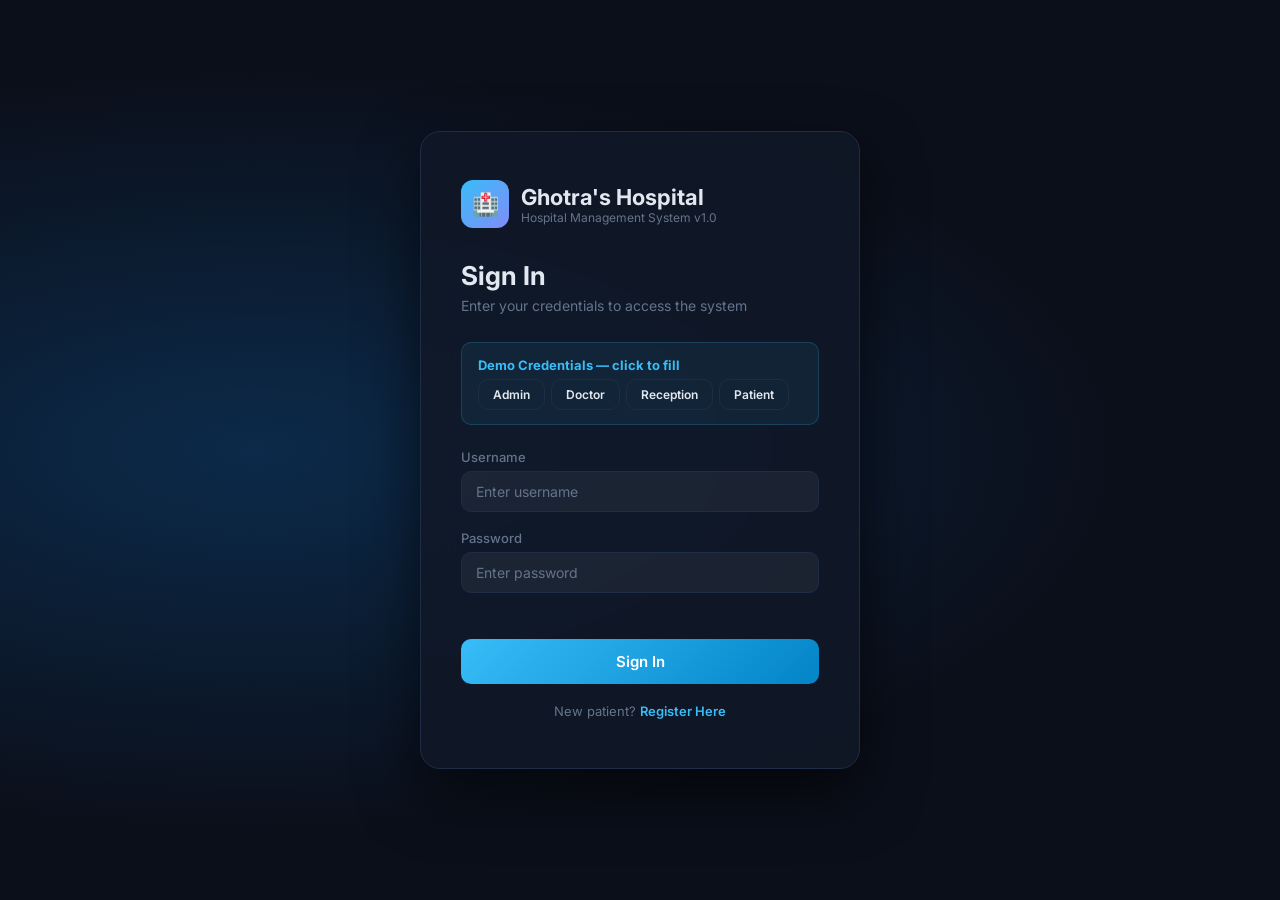
==== commit bc9e4fcf: "Add files via upload" ====
--- a/index.html
+++ b/index.html
@@ -312,6 +312,51 @@
       </div>
       <div id="login-error" style="color:var(--danger);font-size:13px;margin-bottom:10px;min-height:18px"></div>
       <button type="submit" class="btn btn-primary btn-full">Sign In</button>
+      <div style="text-align:center; margin-top:16px;">
+        <span style="color:var(--muted);font-size:13px;">New patient?</span> 
+        <button type="button" id="open-patient-register" style="background:none;border:none;color:var(--primary);font-weight:600;cursor:pointer;font-size:13px;font-family:inherit;">Register Here</button>
+      </div>
+    </form>
+  </div>
+</div>
+
+<!-- Self Registration Modal -->
+<div class="modal-overlay" id="self-register-modal">
+  <div class="modal-box wide">
+    <div class="modal-header">
+      <h3>Patient Registration</h3>
+      <button class="modal-close" id="close-self-register">×</button>
+    </div>
+    <form id="self-register-form">
+      <div class="form-row">
+        <div class="form-group"><label>Full Name *</label><input class="form-control" name="name" required></div>
+        <div class="form-group"><label>Date of Birth *</label><input type="date" class="form-control" name="dob" required></div>
+      </div>
+      <div class="form-row">
+        <div class="form-group"><label>Gender *</label>
+          <select class="form-control" name="gender" required>
+            <option value="">Select</option>
+            <option>Male</option><option>Female</option><option>Other</option>
+          </select>
+        </div>
+        <div class="form-group"><label>Aadhaar Number *</label><input class="form-control" name="aadhaar" maxlength="12" required></div>
+      </div>
+      <div class="form-group"><label>Address *</label><input class="form-control" name="address" required></div>
+      <div class="form-row">
+        <div class="form-group"><label>Contact Number *</label><input class="form-control" name="contact" required></div>
+        <div class="form-group"><label>Email</label><input type="email" class="form-control" name="email"></div>
+      </div>
+      <hr style="border:none;border-top:1px solid var(--border);margin:16px 0;">
+      <h4 style="margin-bottom:12px;font-size:14px;color:var(--primary)">Login Credentials</h4>
+      <div class="form-row">
+        <div class="form-group"><label>Username *</label><input class="form-control" name="username" required></div>
+        <div class="form-group"><label>Password *</label><input type="password" class="form-control" name="password" required></div>
+      </div>
+      <div id="self-register-error" style="color:var(--danger);font-size:13px;margin-bottom:10px;"></div>
+      <div class="modal-actions">
+        <button type="button" class="btn btn-outline" id="cancel-self-register">Cancel</button>
+        <button type="submit" class="btn btn-primary">Create Account</button>
+      </div>
     </form>
   </div>
 </div>
@@ -1679,6 +1724,68 @@
     menuBtn.addEventListener('click', () => qs('#sidebar').classList.toggle('open'));
   }
 
+  // Self Registration
+  const btnOpenReg = qs('#open-patient-register');
+  const modalReg   = qs('#self-register-modal');
+  if (btnOpenReg && modalReg) {
+    btnOpenReg.addEventListener('click', () => {
+      qs('#self-register-form').reset();
+      qs('#self-register-error').textContent = '';
+      modalReg.classList.add('active');
+    });
+    qs('#close-self-register').addEventListener('click', () => modalReg.classList.remove('active'));
+    qs('#cancel-self-register').addEventListener('click', () => modalReg.classList.remove('active'));
+
+    qs('#self-register-form').addEventListener('submit', e => {
+      e.preventDefault();
+      const data = Object.fromEntries(new FormData(e.target));
+      const errEl = qs('#self-register-error');
+      
+      // Check for duplicates
+      if (DB.getAll('patients').find(p => p.aadhaar === data.aadhaar)) {
+        errEl.textContent = '⚠ A patient with this Aadhaar already exists.';
+        return;
+      }
+      if (DB.getAll('users').find(u => u.username === data.username)) {
+        errEl.textContent = '⚠ Username already taken. Please choose another.';
+        return;
+      }
+
+      // Generate IDs
+      const patientId = DB.genPatientId();
+      const userId = DB.genId('u');
+
+      // Add to patients
+      DB.add('patients', {
+        id: patientId,
+        name: data.name,
+        dob: data.dob,
+        gender: data.gender,
+        aadhaar: data.aadhaar,
+        address: data.address,
+        contact: data.contact,
+        email: data.email,
+        registeredOn: todayStr()
+      });
+
+      // Add to users
+      DB.add('users', {
+        id: userId,
+        username: data.username,
+        password: data.password,
+        role: 'patient',
+        name: data.name,
+        email: data.email,
+        patientId: patientId
+      });
+
+      modalReg.classList.remove('active');
+      toast('Registration successful! You can now log in.');
+      qs('#login-username').value = data.username;
+      qs('#login-password').value = data.password;
+    });
+  }
+
   // Resume session if exists
   const session = Auth.getSession();
   if (session) showApp(session);
